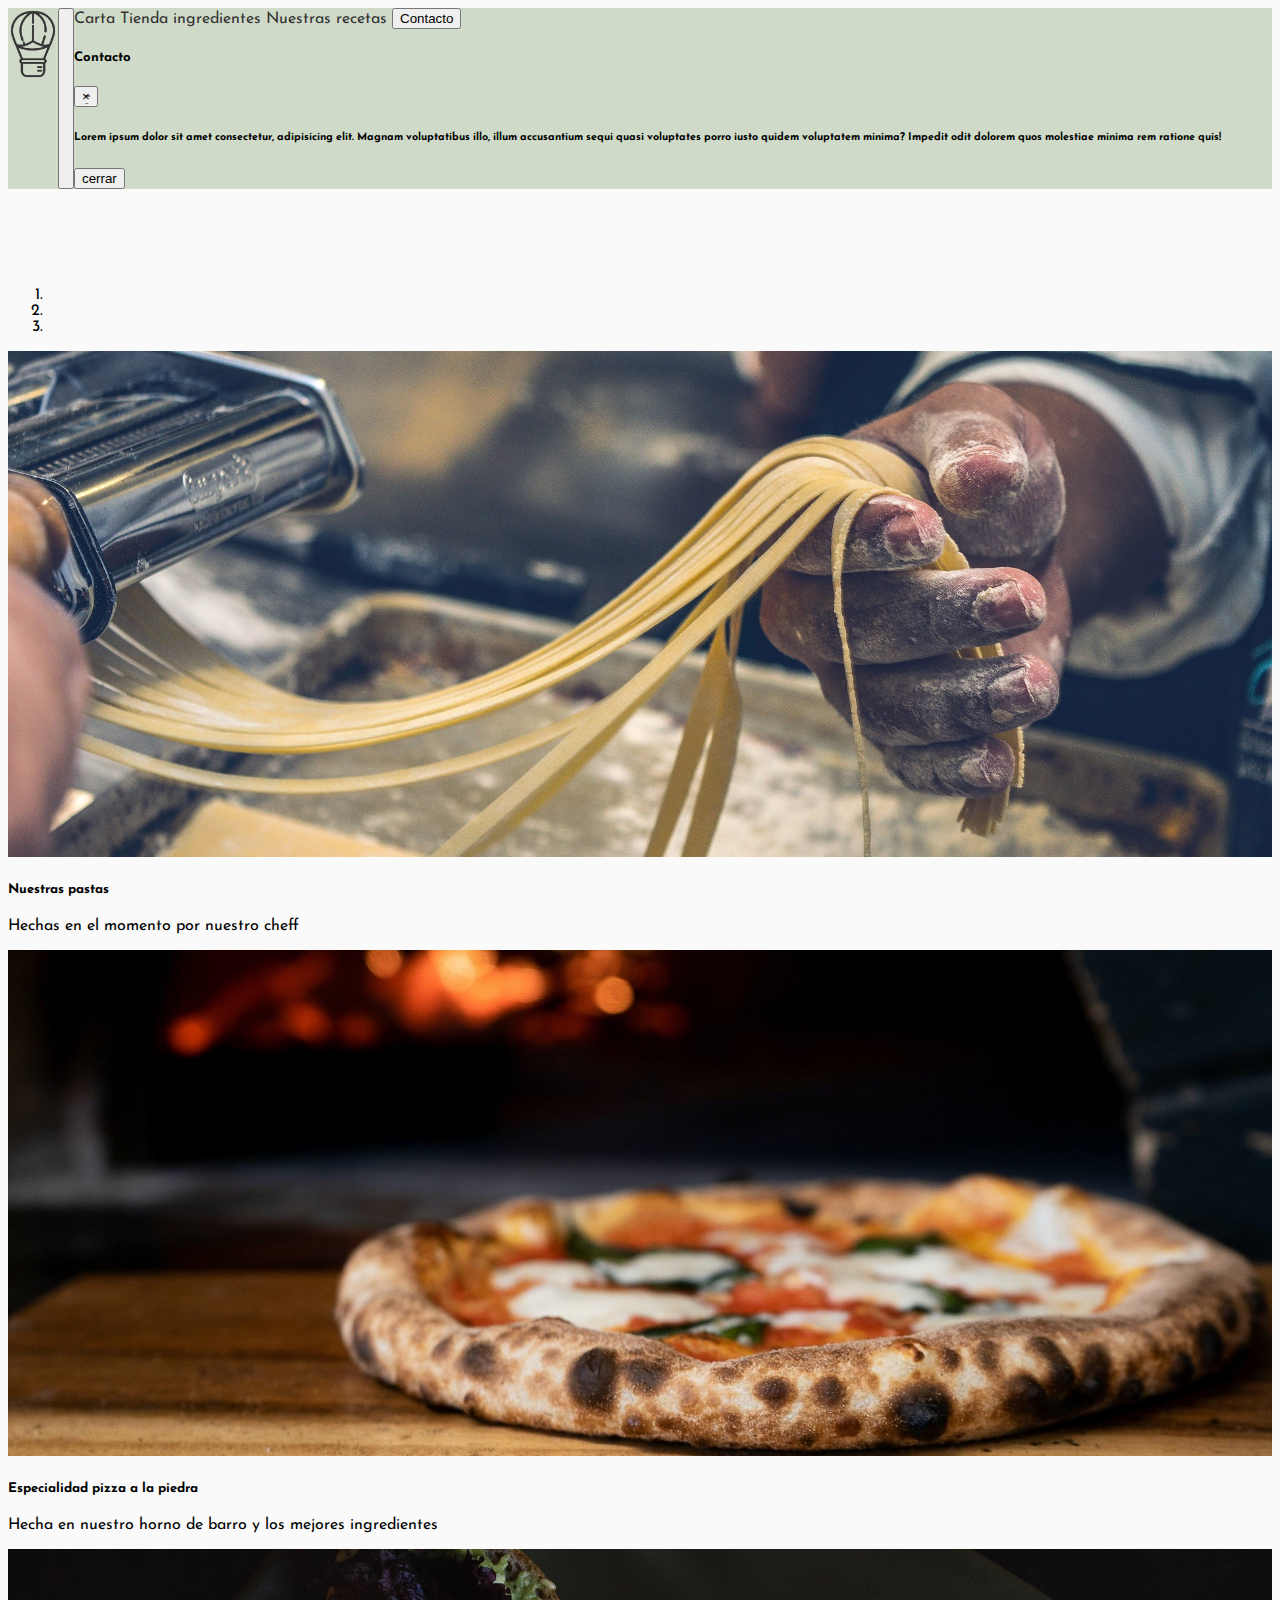
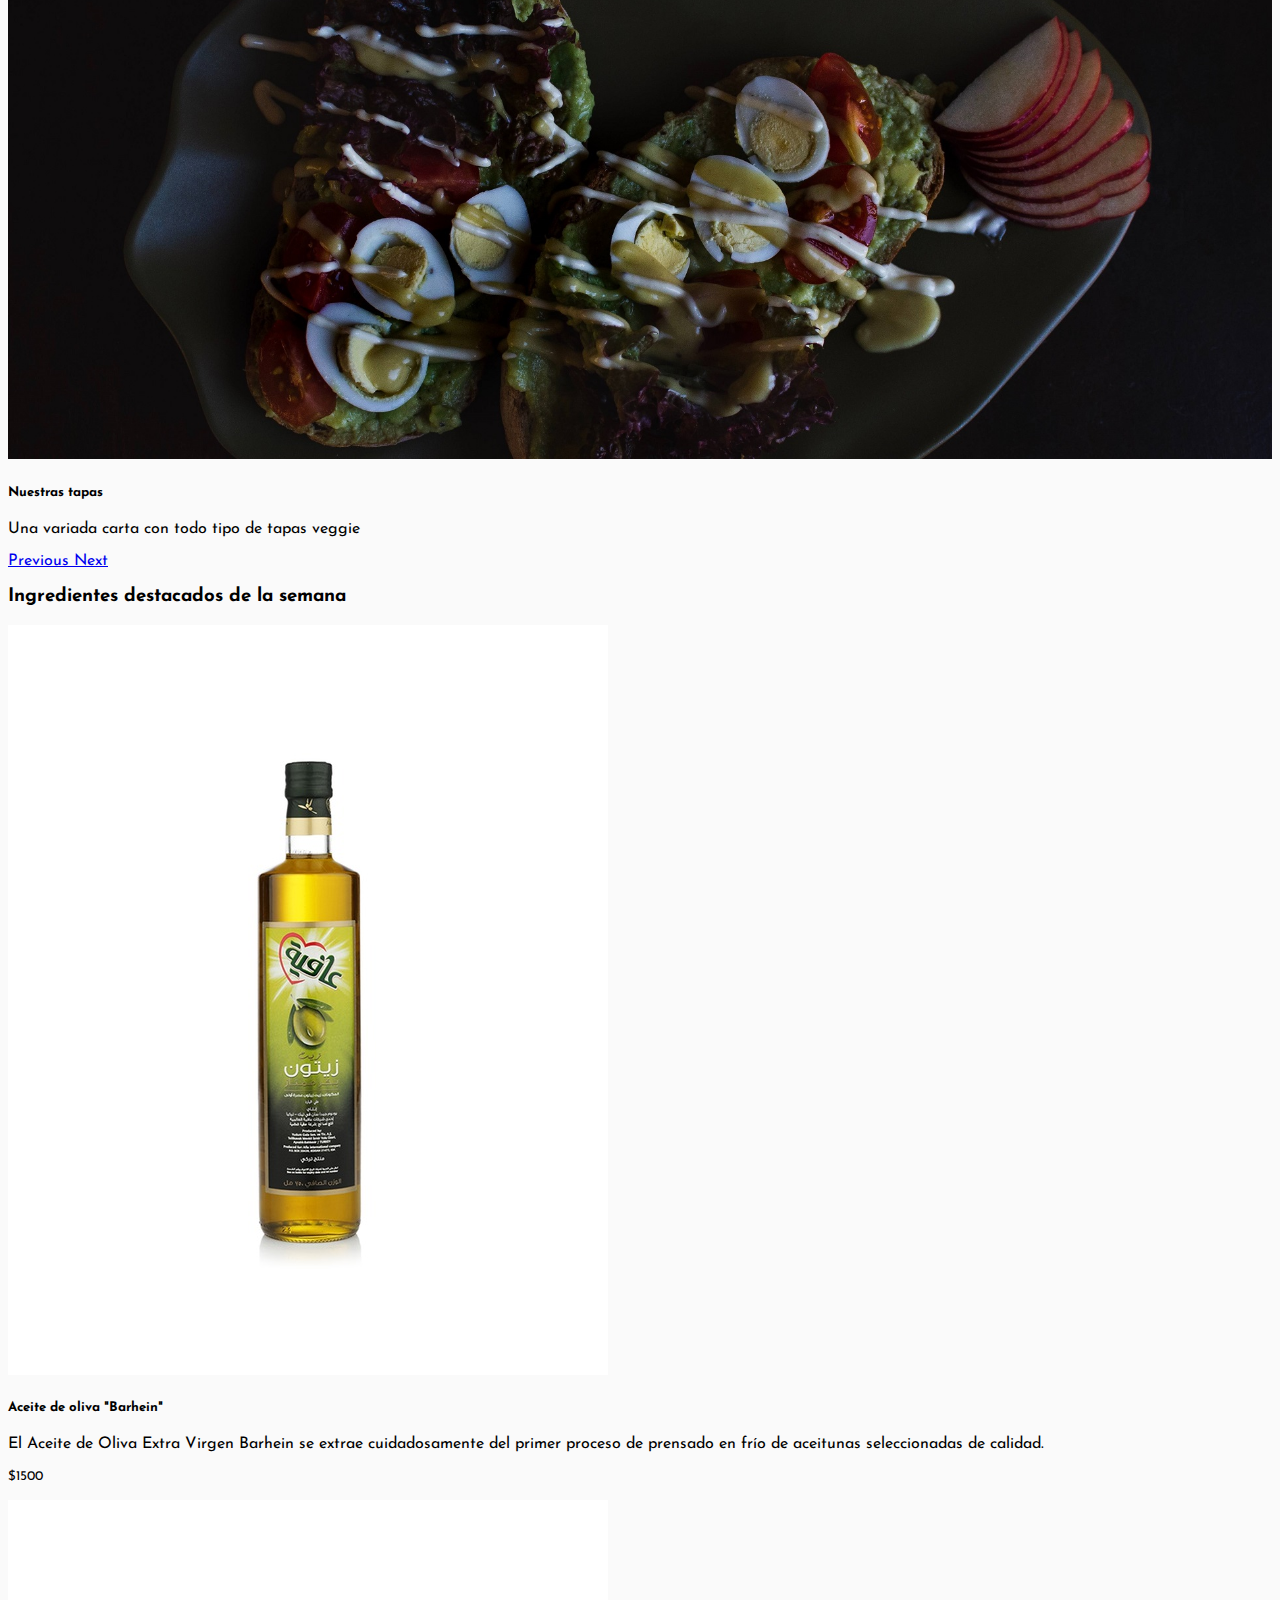
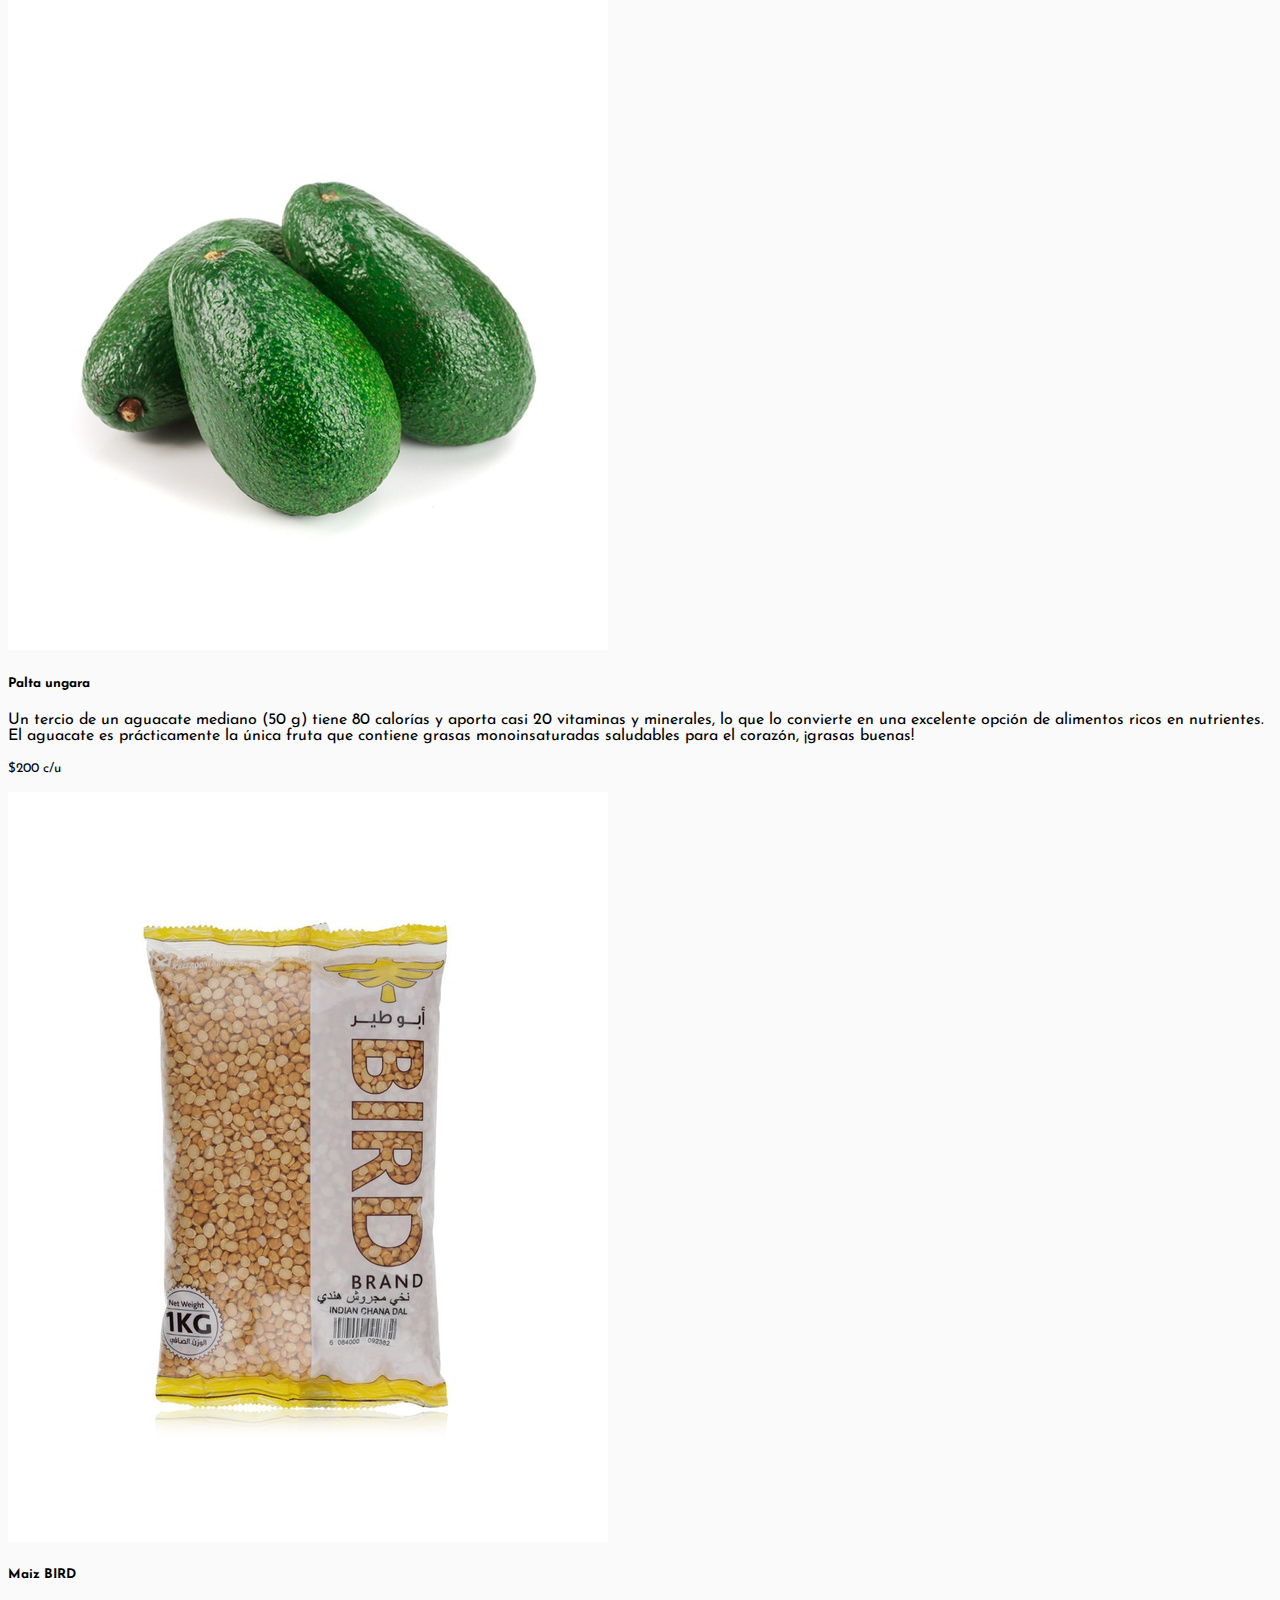
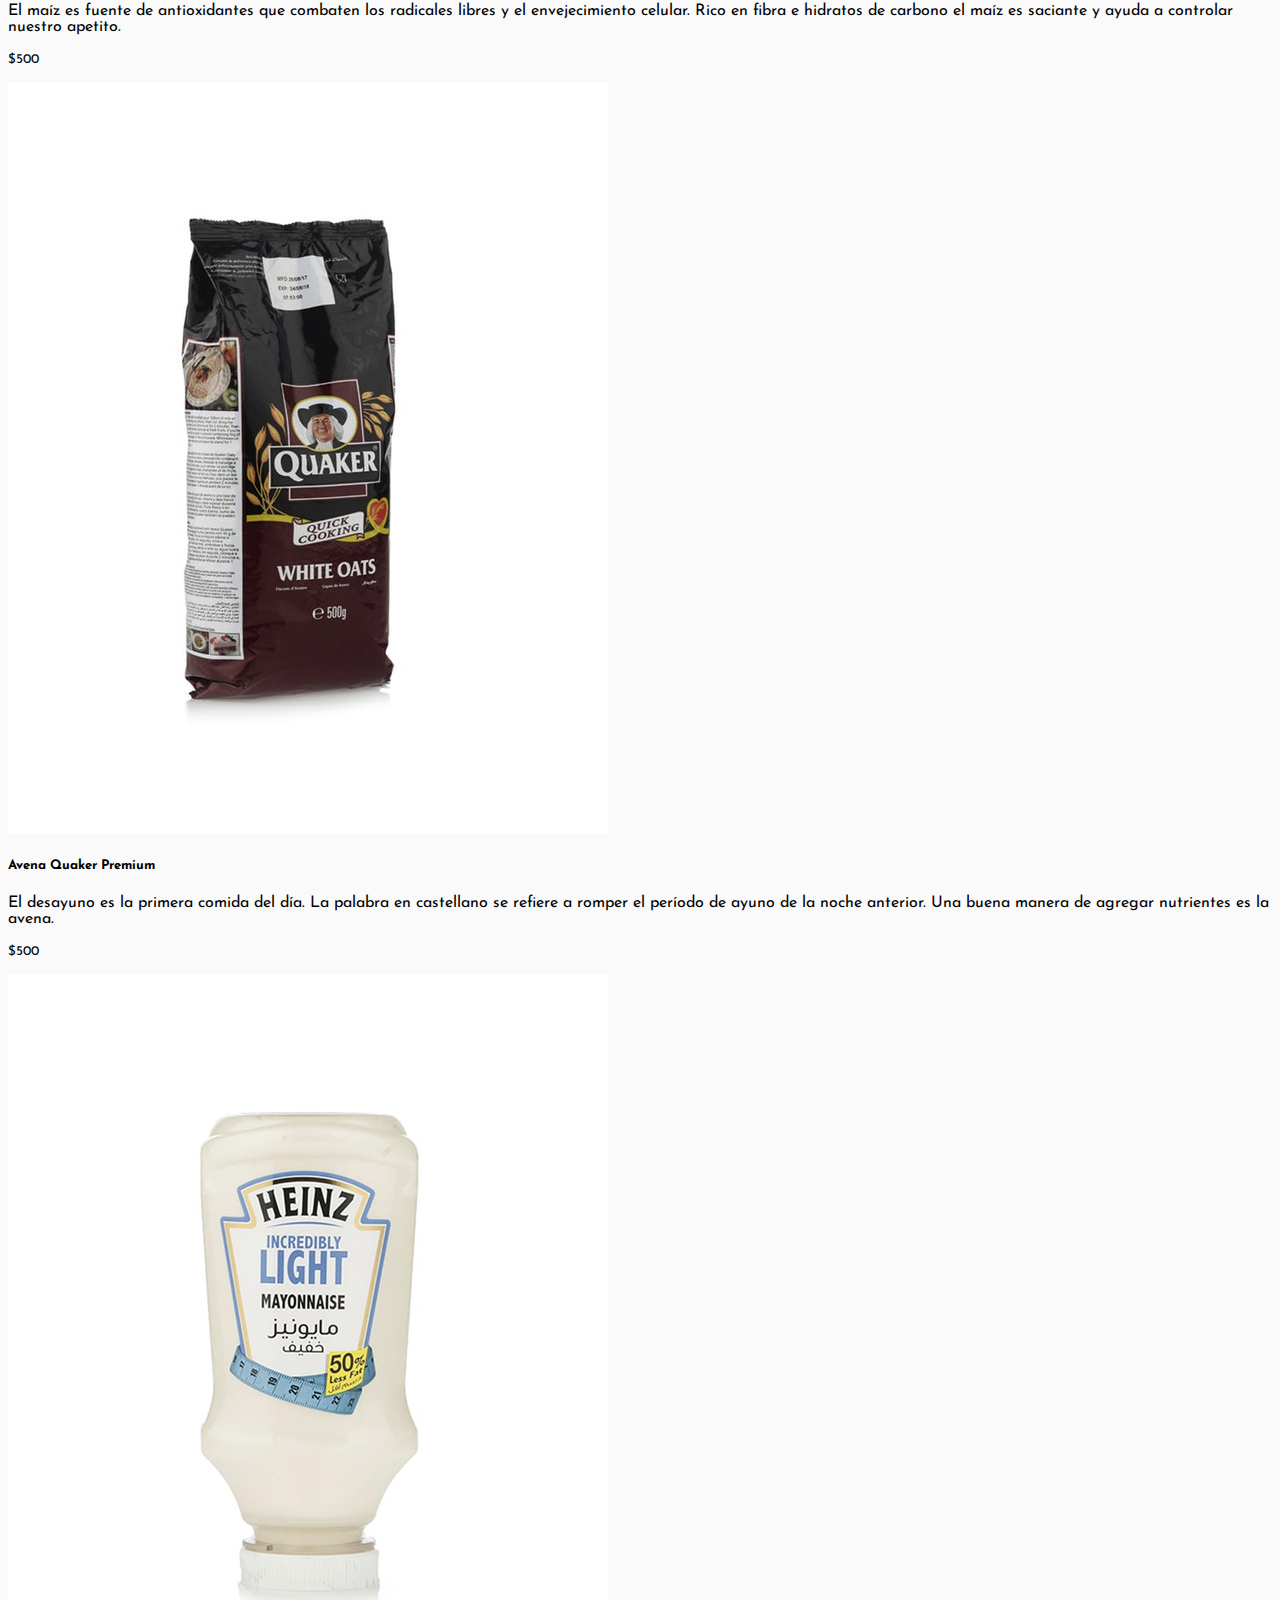
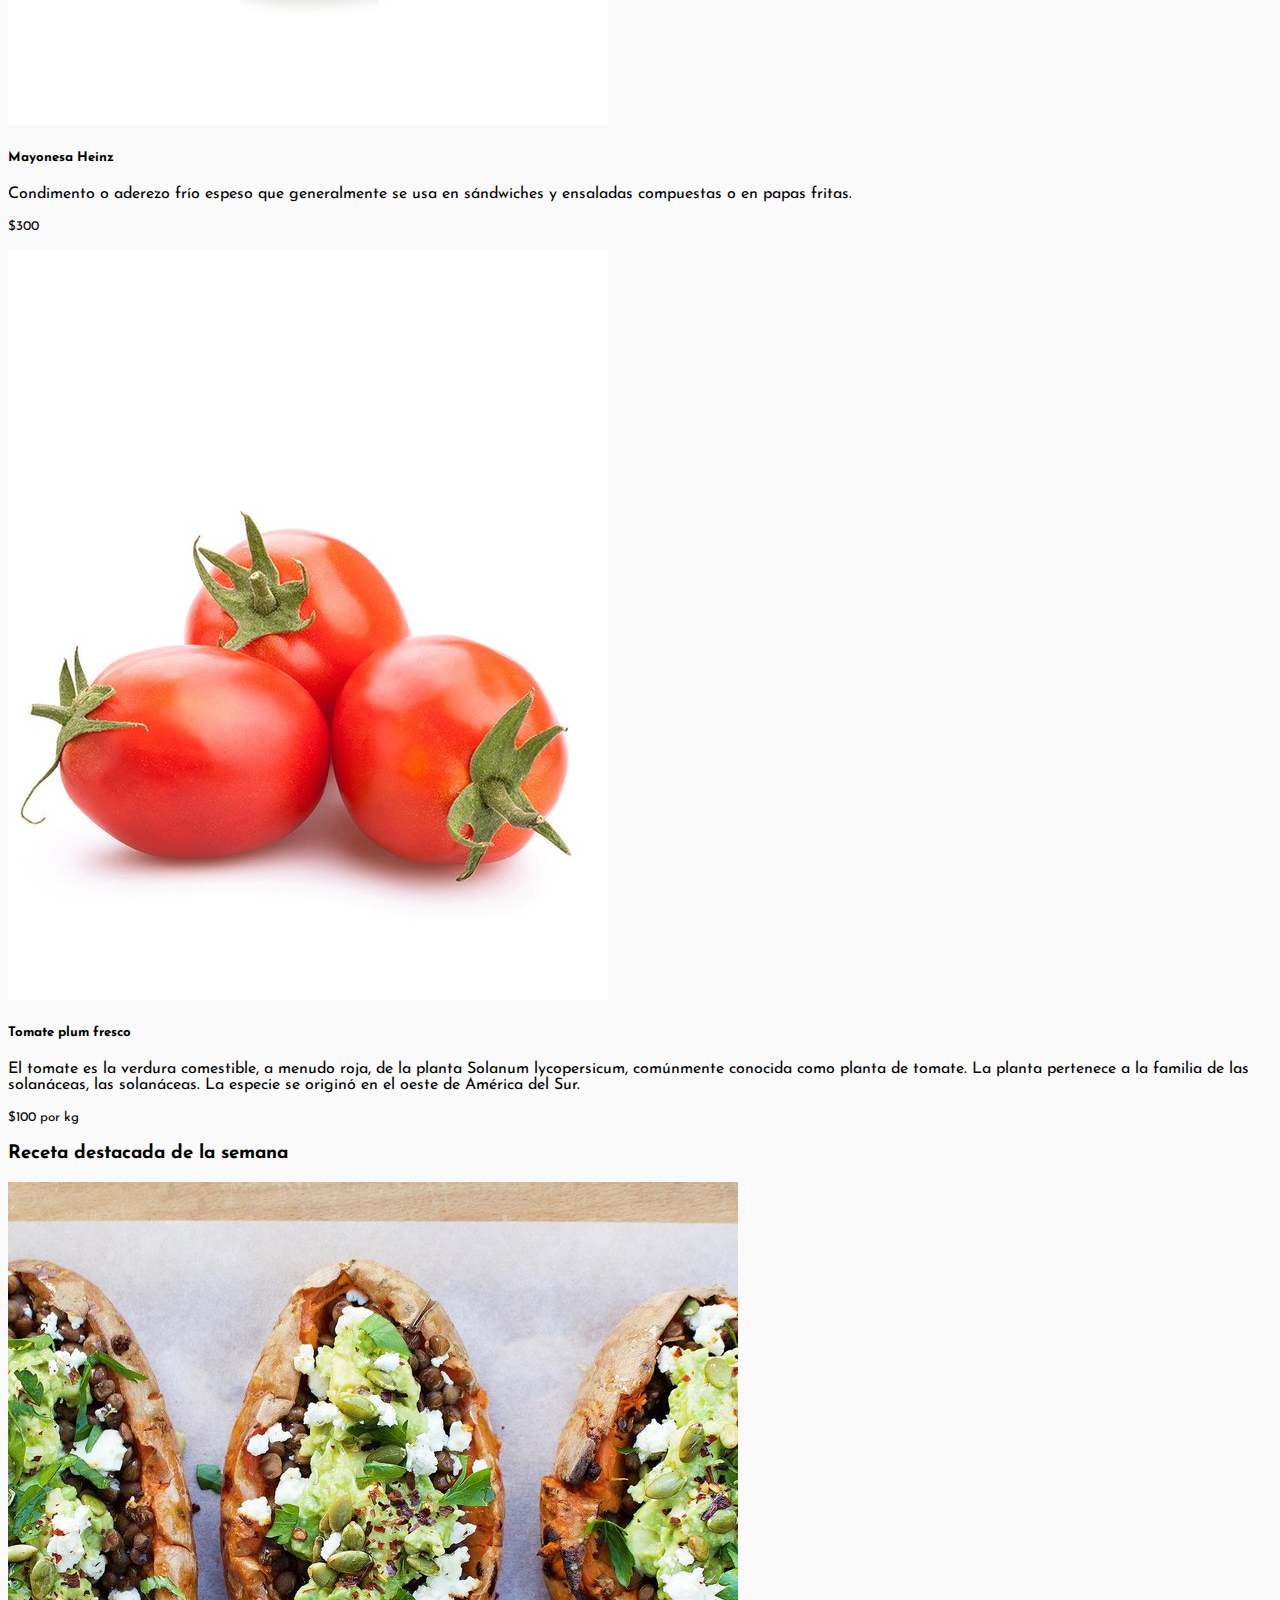
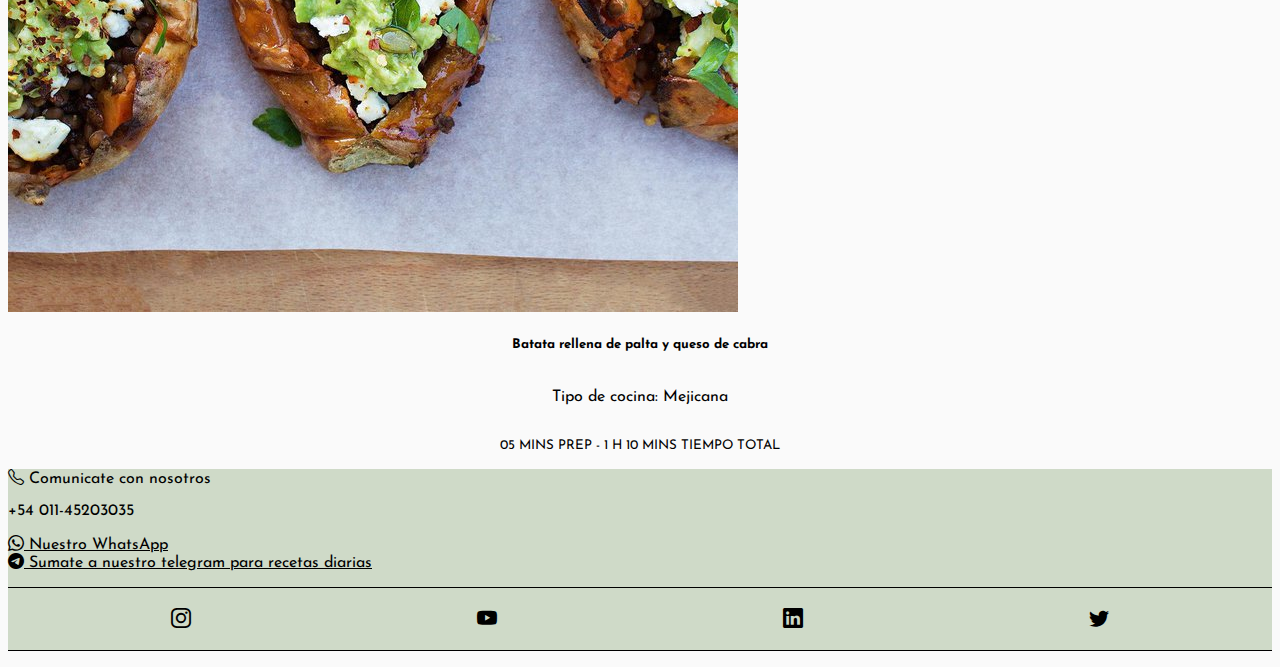
==== index.html @ 0e76bb0f "pruebas de la ventana modal" ====
<!doctype html>
<html lang="en">
  <head>
    
    <meta charset="utf-8">
    <meta name="viewport" content="width=device-width, initial-scale=1, shrink-to-fit=no">
    <meta name="description" content="Restaurant Avenir vegetariano y vegano ademas tienda de productos naturales organicos y recetas">
    <meta name="keywords"  content="SALUD, BIENESTAR, NATURAL, VEGETARIANO, VEGANO, RESTAURANT, ORGANICO, TIENDA ONLINE, EXPORTACION, RECETAS">
   
    <!-- Bootstrap CSS -->

    <link rel="shortcut icon" href="images/favicon.ico" type="image/x-icon">
    
    <link rel="preconnect" href="https://fonts.gstatic.com">
    <link rel="stylesheet" href="https://cdn.jsdelivr.net/npm/bootstrap-icons@1.4.1/font/bootstrap-icons.css">
    <link rel="stylesheet" href="https://cdn.jsdelivr.net/npm/bootstrap@4.5.3/dist/css/bootstrap.min.css" integrity="sha384-TX8t27EcRE3e/ihU7zmQxVncDAy5uIKz4rEkgIXeMed4M0jlfIDPvg6uqKI2xXr2" crossorigin="anonymous">
    <link href="https://fonts.googleapis.com/css2?family=Josefin+Sans:wght@200;400;700&display=swap" rel="stylesheet">
    
    <link rel="stylesheet" type="text/css" href="css/estilos.css">

    <title>Avenir - Restaurant y tienda organica</title>

  </head>

<body>

<!--INICIO NAVBAR-->

  <nav id="header" class="navbar navbar-expand-lg fixed-top miNavBar">
        <a class="navbar-brand miNavBar_logo" href="index.html"><img class="iconoGlobo" src="images/iconoglobo.png"></a>
		
        <button class="navbar-toggler" type="button" data-toggle="collapse" data-target="#navbarNavAltMarkup" aria-controls="navbarNavAltMarkup" aria-expanded="false" aria-label="Toggle navigation">
          <span class="navbar-toggler-icon miNavBarfondo"></span>
        </button>

	  <div class="collapse navbar-collapse" id="navbarNavAltMarkup">

			<div class="navbar-nav miNavBar_menu">
				  <span><a class="nav-link miNavBar navbar_menu--item" href="pages/menu.html">Carta</a></span>
				  <span><a class="nav-link miNavBar navbar_menu--item" href="pages/tienda.html">Tienda ingredientes</a></span>
				  <span><a class="nav-link miNavBar navbar_menu--item" href="pages/recetas.html"><span>Nuestras recetas</a></span>
          
      <!-- Button trigger modal -->
<button type="button" class="btn btn-primary" data-toggle="modal" data-target="#ventanaModal">
  Contacto
</button>
          <!-- Modal -->
<section class="container">
  <div class="modal fade" id="ventanaModal" tabindex="-1" role="dialog" aria-labelledby="tituloVentana" aria-hidden="true">
    <div class="modal-dialog" role="document">
      <div class="modal-content">
        <div class="modal-header">
          <h5 id="tituloVentana">Contacto</h5>
          <button class="close" data-dismiss="modal" aria-label="cerrar">
            <span aria-hidden="true">&times;</span>
          </button>
        </div>

        <div class="modal-body">
          <h6>Lorem ipsum dolor sit amet consectetur, adipisicing elit. Magnam voluptatibus illo, illum accusantium sequi quasi voluptates porro iusto quidem voluptatem minima? Impedit odit dolorem quos molestiae minima rem ratione quis!</h6>
        </div>
        <div class="modal-footer">
          <button class="btn btn-warning" type="button" data-dismiss="modal">
            cerrar
          </button>
        </div>
      </div>
    </div>
  </div> 
</section>
          
            <!--<div class="btn-contact dropleft">
              <button class="btn btn-secondary " type="button" id="dropdownMenuButton" data-toggle="dropdown" aria-haspopup="true" aria-expanded="false">
                Contacto
              </button>
          
              <div class="dropdown-menu botonContactos_dropdown">

                <form class="px-3">
                  <div class="form-group mt-0 mb-1">
                    <label for="nombre_completo"></label>
                    <input type="text" name="nombre_completo" placeholder="Nombre completo">
                  </div>
                  <div class="form-group mt-0 mb-1">
                    <label for="email"></label>
                    <input type="email" name="email" placeholder="Ingrese su mail">
                  </div>
                  <div class="form-group mt-0 ml-1">
                    <textarea class="w-100"name="campo_area" placeholder="Mensaje"></textarea>
                  </div>
                  <div class="form-group">
                    <div class="form-check ml-0 pl-0">
                      <label for="Seccion_Preferida">Seccion preferida</label>
                        <select class="botonContacto"> 
                          <option value="1">Recetas</option>
                          <option value="2">Tienda de ingredientes</option>
                          <option value="3">Menu</option>
                        </select>	
                    </div>
                  </div>
                  <div class="form-group pl-0">
                    <div class="form-check ml-1 pl-0">
                      <label for="Newsletter">Suscribite a nuestro Newsletter</label>
                      <label for="box1">SI</label>
                      <input type="radio" name="news" id="box1" value="si">
                      <label for="box2">NO</label>
                      <input type="radio" name="news" id="box2" value="no">
                    </div>
                  </div>  	
                    <button type="submit" class="btn btn-primary">Enviar</button>
                </form>
              </div>
          </div>-->
      </div>  
    </div>  
  </nav>

<!--FIN NAVBAR-->

<!--INICIO CARROUSEL-->

  <div id="carouselExampleCaptions" class="carousel slide Carrousel" data-ride="carousel">

    <ol class="carousel-indicators Carrousel_parametros">
      <li data-target="#carouselExampleCaptions" data-slide-to="0" class="active"></li>
      <li data-target="#carouselExampleCaptions" data-slide-to="1"></li>
      <li data-target="#carouselExampleCaptions" data-slide-to="2"></li>
    </ol>

    <div class="carousel-inner Carrousel_contenido">
      <div class="carousel-item active">
        <img src="images/pastasfrescas.jpg" class="d-block imagenCarrusel" alt="Pastas frescas">
        <div class="carousel-caption d-none d-md-block">
          <h5 class="type-bold">Nuestras pastas</h5>
          <p class="type-regular">Hechas en el momento por nuestro cheff</p>
        </div>
      </div>
      <div class="carousel-item">
        <img  src="images/piza.jpg" class="d-block imagenCarrusel" alt="Piza horno de barro">
        <div class="carousel-caption d-none d-md-block">
          <h5 class="type-bold">Especialidad pizza a la piedra</h5>
          <p class="type-regular">Hecha en nuestro horno de barro y los mejores ingredientes</p>
        </div>
      </div>

      <div class="carousel-item">
        <img src="images/tapasss.jpg" class="d-block imagenCarrusel " alt="tapas">
        <div class="carousel-caption d-none d-md-block">
          <h5 class="type-bold">Nuestras tapas</h5>
          <p class="type-regular" >Una variada carta con todo tipo de tapas veggie</p>
        </div>
      </div>
    </div>
      <a class="carousel-control-prev" href="#carouselExampleCaptions" role="button" data-slide="prev">
        <span class="carousel-control-prev-icon" aria-hidden="true"></span>
        <span class="sr-only">Previous</span>
      </a>
      <a class="carousel-control-next" href="#carouselExampleCaptions" role="button" data-slide="next">
        <span class="carousel-control-next-icon" aria-hidden="true"></span>
        <span class="sr-only">Next</span>
      </a>
  </div>

<!--Contenedor mobile del carousel-->

  <div class="contenedor_mobile">
    
    <div class="contenedor_mobile-image">
    </div>
    <div class="contenedor_mobile-image2">
    </div>
    <div class="contenedor_mobile-image3">
    </div>
  </div>

<!--FIN CONTENEDOR MOBILE-->

<!--TIENDA PRODUCTOS DESTACADOS-->

<section>
  <div class="container mt-5 contenedorImg">
    <div class="weeklyProduct type-bold">
      <h3>Ingredientes destacados de la semana</h3>
    </div>
    <div class="row mt-4">
      <div class="col-sm-12 col-md-6 col-lg-4 d-flex">
        <div class="card mb-3 shadow">
          <img src="images/tienda/aceite-oliva.jpg" class="card-img-top" alt="aceite-oliva">
          <div class="card-body d-flex flex-column justify-content-between">
            <h5 class="card-title">Aceite de oliva "Barhein"</h5>
            <p class="card-text">El Aceite de Oliva Extra Virgen Barhein se extrae cuidadosamente del primer proceso de prensado en frío de aceitunas seleccionadas de calidad.</p>
            <p class="card-text precio align-content-end flex-wrap"><small class="text-muted">$1500</small></p>
          </div>
        </div>
      </div>

      <div class="col-sm-12 col-md-6 col-lg-4 d-flex">
        <div class="card mb-3 shadow">
          <img src="images/tienda/avocado.jpg" class="card-img-top" alt="avocado">
          <div class="card-body d-flex flex-column justify-content-between">
            <h5 class="card-title">Palta ungara</h5>
            <p class="card-text">Un tercio de un aguacate mediano (50 g) tiene 80 calorías y aporta casi 20 vitaminas y minerales, lo que lo convierte en una excelente opción de alimentos ricos en nutrientes. El aguacate es prácticamente la única fruta que contiene grasas monoinsaturadas saludables para el corazón, ¡grasas buenas!</p>
            <p class="card-text"><small class="text-muted">$200 c/u</small></p>
          </div>
        </div>
      </div>

      <div class="col-sm-12 col-md-6 col-lg-4 d-flex ">
        <div class="card mb-3 shadow">
          <img src="images/tienda/lentejas-arabes.jpg" class="card-img-top" alt="lentejas arabes">
          <div class="card-body d-flex flex-column justify-content-between">
            <h5 class="card-title">Maiz BIRD</h5>
            <p class="card-text">El maíz es fuente de antioxidantes que combaten los radicales libres y el envejecimiento celular. Rico en fibra e hidratos de carbono el maíz es saciante y ayuda a controlar nuestro apetito. </p>
            <p class="card-text"><small class="text-muted">$500</small></p>
          </div>
        </div>
      </div>

      <div class="col-sm-12 col-md-6 col-lg-4 d-flex ">
        <div class="card mb-3 shadow">
          <img src="images/tienda/quacker.jpg" class="card-img-top" alt="avena">
          <div class="card-body d-flex flex-column justify-content-between">
            <h5 class="card-title">Avena Quaker Premium</h5>
            <p class="card-text">El desayuno es la primera comida del día. La palabra en castellano se refiere a romper el período de ayuno de la noche anterior. Una buena manera de agregar nutrientes es la avena.</p>
            <p class="card-text"><small class="text-muted">$500</small></p>
          </div>
        </div>
      </div>

      <div class="col-sm-12 col-md-6 col-lg-4 d-flex">
        <div class="card mb-3 shadow">
          <img src="images/tienda/mayonesa.jpg" class="card-img-top" alt="lentejas arabes">
          <div class="card-body d-flex flex-column justify-content-between">
            <h5 class="card-title">Mayonesa Heinz</h5>
            <p class="card-text">Condimento o aderezo frío espeso que generalmente se usa en sándwiches y ensaladas compuestas o en papas fritas.</p>
            <p class="card-text"><small class="text-muted">$300</small></p>
          </div>
        </div>
      </div>

      <div class="col-sm-12 col-md-6 col-lg-4">
        <div class="card mb-3 shadow">
          <img src="images/tienda/tomate.jpg" class="card-img-top" alt="lentejas arabes">
          <div class="card-body d-flex flex-column justify-content-between">
            <h5 class="card-title">Tomate plum fresco</h5>
            <p class="card-text">El tomate es la verdura comestible, a menudo roja, de la planta Solanum lycopersicum, comúnmente conocida como planta de tomate. La planta pertenece a la familia de las solanáceas, las solanáceas. La especie se originó en el oeste de América del Sur.</p>
            <p class="card-text"><small class="text-muted">$100 por kg</small></p>
          </div>
        </div>
      </div>

    </div>
  </div>
</section>

  <!--Receta Destacada-->
<article>
  <div class="container mt-5 containerReceipt ">

    <div class="ReceipWeekly type-bold">
    <h3>Receta destacada de la semana</h3>
    </div>
      
    <div class="card mb-3 mt-4">
      <div class="row no-gutters">
        <div class="col-md-5">
          <img src="images/recetas/paparellena.jpg" class="card-img" alt="papa rellena">
        </div>
        <div class="col-md-7 d-flex">
          <div class="card-body col-12 contenidoCentrado">
            <h5 class="card-title type-bold">Batata rellena de palta y queso de cabra</h5>
            <p class="card-text">Tipo de cocina: Mejicana</p>
            <p class="card-text"><small class="text-muted">05 MINS PREP - 1 H 10 MINS TIEMPO TOTAL </small></p>
          </div>
        </div>
      </div>
    </div>
  </div>
</article>

<!--FOOTER-->
<footer class="container-fluid" id="footer">
  <div class="row">
    <div class="col-12 mt-4 footer_container-imgs p-0">
      <div class="m-2">
          <i class="bi bi-telephone"></i>
          <span>Comunicate con nosotros</span>
          <p>+54 011-45203035</p>

          <a href="#"><span class="bi-whatsapp"> Nuestro WhatsApp</span></a>
          <a href="#"><span class="bi bi-telegram"> Sumate a nuestro telegram para recetas diarias</span></a>
      </div>
      <div class="list">
        <ul class="list_socialMedia mt-4">

          <a href="#" class="bi bi-instagram list_socialMedia-img"></a>
          <a href="#" class="bi bi-youtube list_socialMedia-img"></a>
          <a href="#" class="bi bi-linkedin list_socialMedia-img"></a>
          <a href="#" class="bi bi-twitter list_socialMedia-img"></a>

        </ul>
      </div>
    </div>
  </div>  
</footer>
 
<!--Scripts-->
<script src="https://code.jquery.com/jquery-3.5.1.slim.min.js" integrity="sha384-DfXdz2htPH0lsSSs5nCTpuj/zy4C+OGpamoFVy38MVBnE+IbbVYUew+OrCXaRkfj" crossorigin="anonymous"></script>
<script src="https://cdn.jsdelivr.net/npm/popper.js@1.16.1/dist/umd/popper.min.js" integrity="sha384-9/reFTGAW83EW2RDu2S0VKaIzap3H66lZH81PoYlFhbGU+6BZp6G7niu735Sk7lN" crossorigin="anonymous"></script>
<script src="https://cdn.jsdelivr.net/npm/bootstrap@4.5.3/dist/js/bootstrap.min.js" integrity="sha384-w1Q4orYjBQndcko6MimVbzY0tgp4pWB4lZ7lr30WKz0vr/aWKhXdBNmNb5D92v7s" crossorigin="anonymous"></script>


</body>
</html>
---- css/estilos.css ----
body {
  font-family: "Josefin Sans", sans-serif;
  font-weight: 400;
}

.type-light {
  font-family: 'Josefin Sans', sans-serif;
  font-weight: 200;
}

.type-regular {
  font-family: 'Josefin Sans', sans-serif;
  font-weight: 400;
}

.type-bold {
  font-family: 'Josefin Sans', sans-serif;
  font-weight: 700;
}

body {
  background-color: #fafafa;
}

#header {
  display: -webkit-box;
  display: -ms-flexbox;
  display: flex;
  background-color: #cfdac8;
}

#header button span {
  background-image: url("data:image/svg+xml,%3csvg xmlns='http://www.w3.org/2000/svg' width='30' height='30' viewBox='0 0 30 30'%3e%3cpath stroke='rgba%280, 0, 0, 0.5%29' stroke-linecap='round' stroke-miterlimit='10' stroke-width='2' d='M4 7h22M4 15h22M4 23h22'/%3e%3c/svg%3e");
  border-radius: .25rem;
}

#header .iconoGlobo {
  width: 50px;
}

#header .miNavBar {
  color: #333;
  font-weight: 400;
  text-decoration: none;
  display: inline-block;
}

#header .miNavBar:hover {
  border-bottom: solid 1px black;
}

#header .miNavBar span {
  margin-top: 10px;
  margin-bottom: 10px;
}

.btn-contact {
  position: absolute;
  right: 10px;
}

.imagenCarrusel {
  width: 100%;
}

.contenedor_mobile {
  display: none;
}

.Carrousel {
  margin-top: 98px;
}

@media (max-width: 768px) {
  .btn-contact {
    position: relative;
    right: 0;
  }
  .Carrousel {
    display: none;
  }
  .contenedor_mobile {
    display: block;
    text-align: center;
    margin-top: 98px;
  }
  .contenedor_mobile .contenedor_mobile-image {
    width: 100%;
    height: 20vh;
    background-repeat: no-repeat;
    background-position: center;
    background-size: cover;
    background-image: url(../images/pastasfrescas-mobile.jpg);
  }
  .contenedor_mobile .contenedor_mobile-image2 {
    width: 100%;
    height: 20vh;
    background-repeat: no-repeat;
    background-position: center;
    background-size: cover;
    background-image: url(../images/piza-mobile.jpg);
  }
  .contenedor_mobile .contenedor_mobile-image3 {
    width: 100%;
    height: 20vh;
    background-repeat: no-repeat;
    background-position: center;
    background-size: cover;
    background-image: url(../images/tapasss-mobile.jpg);
  }
}

#footer {
  background-color: #cfdac8;
}

#footer a {
  color: black;
}

#footer .bi-telegram {
  display: block;
  color: black;
}

#footer .list_socialMedia {
  border: 0.5px solid;
  border-right: black;
  border-left: black;
  display: -webkit-box;
  display: -ms-flexbox;
  display: flex;
  -ms-flex-pack: distribute;
      justify-content: space-around;
  list-style: none;
  padding: 20px;
}

#footer .list_socialMedia a {
  font-size: 20px;
}

/* RECETAS STYLE */
.marginTop {
  margin-top: 98px;
}

.contenedorImg img:hover {
  opacity: 0.6;
}

.bannerRecetas {
  width: 100%;
  height: 20vh;
  background-repeat: no-repeat;
  background-position: center;
  background-size: cover;
  background-image: url(../images/recetas/banner4.jpg);
  height: 85vh;
}

.bannerRecetas .cuadradoBanner {
  margin: 1vh;
  position: absolute;
  display: -webkit-box;
  display: -ms-flexbox;
  display: flex;
  width: 45vh;
  right: 0px;
  background-color: #fafafa;
  -webkit-box-orient: vertical;
  -webkit-box-direction: normal;
      -ms-flex-direction: column;
          flex-direction: column;
  -ms-flex-pack: distribute;
      justify-content: space-around;
}

.bannerRecetas .cuadradoBanner span {
  color: #f95500;
  font-size: 1.5em;
}

.bannerRecetas .cuadradoBanner .mensaje2 {
  color: #a769af;
}

.contenidoCentrado {
  display: -webkit-box;
  display: -ms-flexbox;
  display: flex;
  -webkit-box-orient: vertical;
  -webkit-box-direction: normal;
      -ms-flex-direction: column;
          flex-direction: column;
  -webkit-box-pack: center;
      -ms-flex-pack: center;
          justify-content: center;
  -webkit-box-align: center;
      -ms-flex-align: center;
          align-items: center;
  width: 100%;
}

/*Tienda Style*/
.bannerTienda {
  width: 100%;
  height: 20vh;
  background-repeat: no-repeat;
  background-position: center;
  background-size: cover;
  background-image: url(../images/recetas/banner3.jpg);
  height: 85vh;
}

.bannerTienda .cuadradoBanner {
  margin: 1vh;
  position: absolute;
  display: -webkit-box;
  display: -ms-flexbox;
  display: flex;
  width: 45vh;
  right: 0px;
  background-color: #fafafa;
  -webkit-box-orient: vertical;
  -webkit-box-direction: normal;
      -ms-flex-direction: column;
          flex-direction: column;
  -ms-flex-pack: distribute;
      justify-content: space-around;
}

.bannerTienda .cuadradoBanner span {
  color: #f95500;
  font-size: 1.5em;
}

.bannerTienda .cuadradoBanner .mensaje2 {
  color: #a769af;
}

@media (max-width: 576px) {
  .bannerTienda {
    width: 100%;
    height: 20vh;
    background-repeat: no-repeat;
    background-position: center;
    background-size: cover;
    background-image: url(../images/recetas/banner3.jpg);
    height: 85vh;
  }
  .bannerTienda .cuadradoBanner {
    margin: 1vh;
    position: absolute;
    display: -webkit-box;
    display: -ms-flexbox;
    display: flex;
    width: 45vh;
    right: -2px;
    background-color: #fafafa;
    -webkit-box-orient: vertical;
    -webkit-box-direction: normal;
        -ms-flex-direction: column;
            flex-direction: column;
    -ms-flex-pack: distribute;
        justify-content: space-around;
  }
  .bannerTienda .cuadradoBanner span {
    color: #f95500;
    font-size: 1.5em;
  }
  .bannerTienda .cuadradoBanner .mensaje2 {
    color: #a769af;
  }
}

/*Estilo Menu*/
.bannerMenu {
  width: 100%;
  height: 20vh;
  background-repeat: no-repeat;
  background-position: center;
  background-size: cover;
  background-image: url(../images/menu/bannerrecetas.jpg);
  height: 85vh;
}

.bannerMenu .cuadradoBanner {
  margin: 1vh;
  position: absolute;
  display: -webkit-box;
  display: -ms-flexbox;
  display: flex;
  width: 45vh;
  right: 0px;
  background-color: #fafafa;
  -webkit-box-orient: vertical;
  -webkit-box-direction: normal;
      -ms-flex-direction: column;
          flex-direction: column;
  -ms-flex-pack: distribute;
      justify-content: space-around;
}

.bannerMenu .cuadradoBanner span {
  color: #f95500;
  font-size: 1.5em;
}

.bannerMenu .cuadradoBanner .mensaje2 {
  color: #a769af;
}

.mainContainer {
  background-color: #efede4;
  display: -webkit-box;
  display: -ms-flexbox;
  display: flex;
  -webkit-box-align: center;
      -ms-flex-align: center;
          align-items: center;
  border-top: solid 3px #e1dbc1;
  border-bottom: solid 3px #e1dbc1;
  -ms-flex-pack: distribute;
      justify-content: space-around;
}

.mainContainer .plato {
  display: -webkit-box;
  display: -ms-flexbox;
  display: flex;
  -webkit-box-align: center;
      -ms-flex-align: center;
          align-items: center;
  -webkit-box-pack: center;
      -ms-flex-pack: center;
          justify-content: center;
}

.mainContainer img {
  width: 50%;
  max-width: 460px;
}

.mainContainer img:hover {
  -webkit-transform: scale(1.04);
          transform: scale(1.04);
  -webkit-transition: all 0.5s ease-in-out 0.05s;
  transition: all 0.5s ease-in-out 0.05s;
}

.mainContainer .infoPlato {
  color: #a81e22;
}

.mainContainer .infoPlato h4 {
  text-transform: uppercase;
  border-bottom: solid 1px #cdc59a;
  margin-bottom: 22px;
  padding-bottom: 22px;
  margin-top: 22px;
  color: #333333;
}

.contenedorReverse {
  -webkit-box-orient: horizontal;
  -webkit-box-direction: reverse;
      -ms-flex-direction: row-reverse;
          flex-direction: row-reverse;
  -webkit-box-align: center;
      -ms-flex-align: center;
          align-items: center;
  background-color: #fafafa;
}

@media (max-width: 720px) {
  .mainContainer {
    -webkit-box-orient: vertical;
    -webkit-box-direction: normal;
        -ms-flex-direction: column;
            flex-direction: column;
  }
}
/*# sourceMappingURL=estilos.css.map */
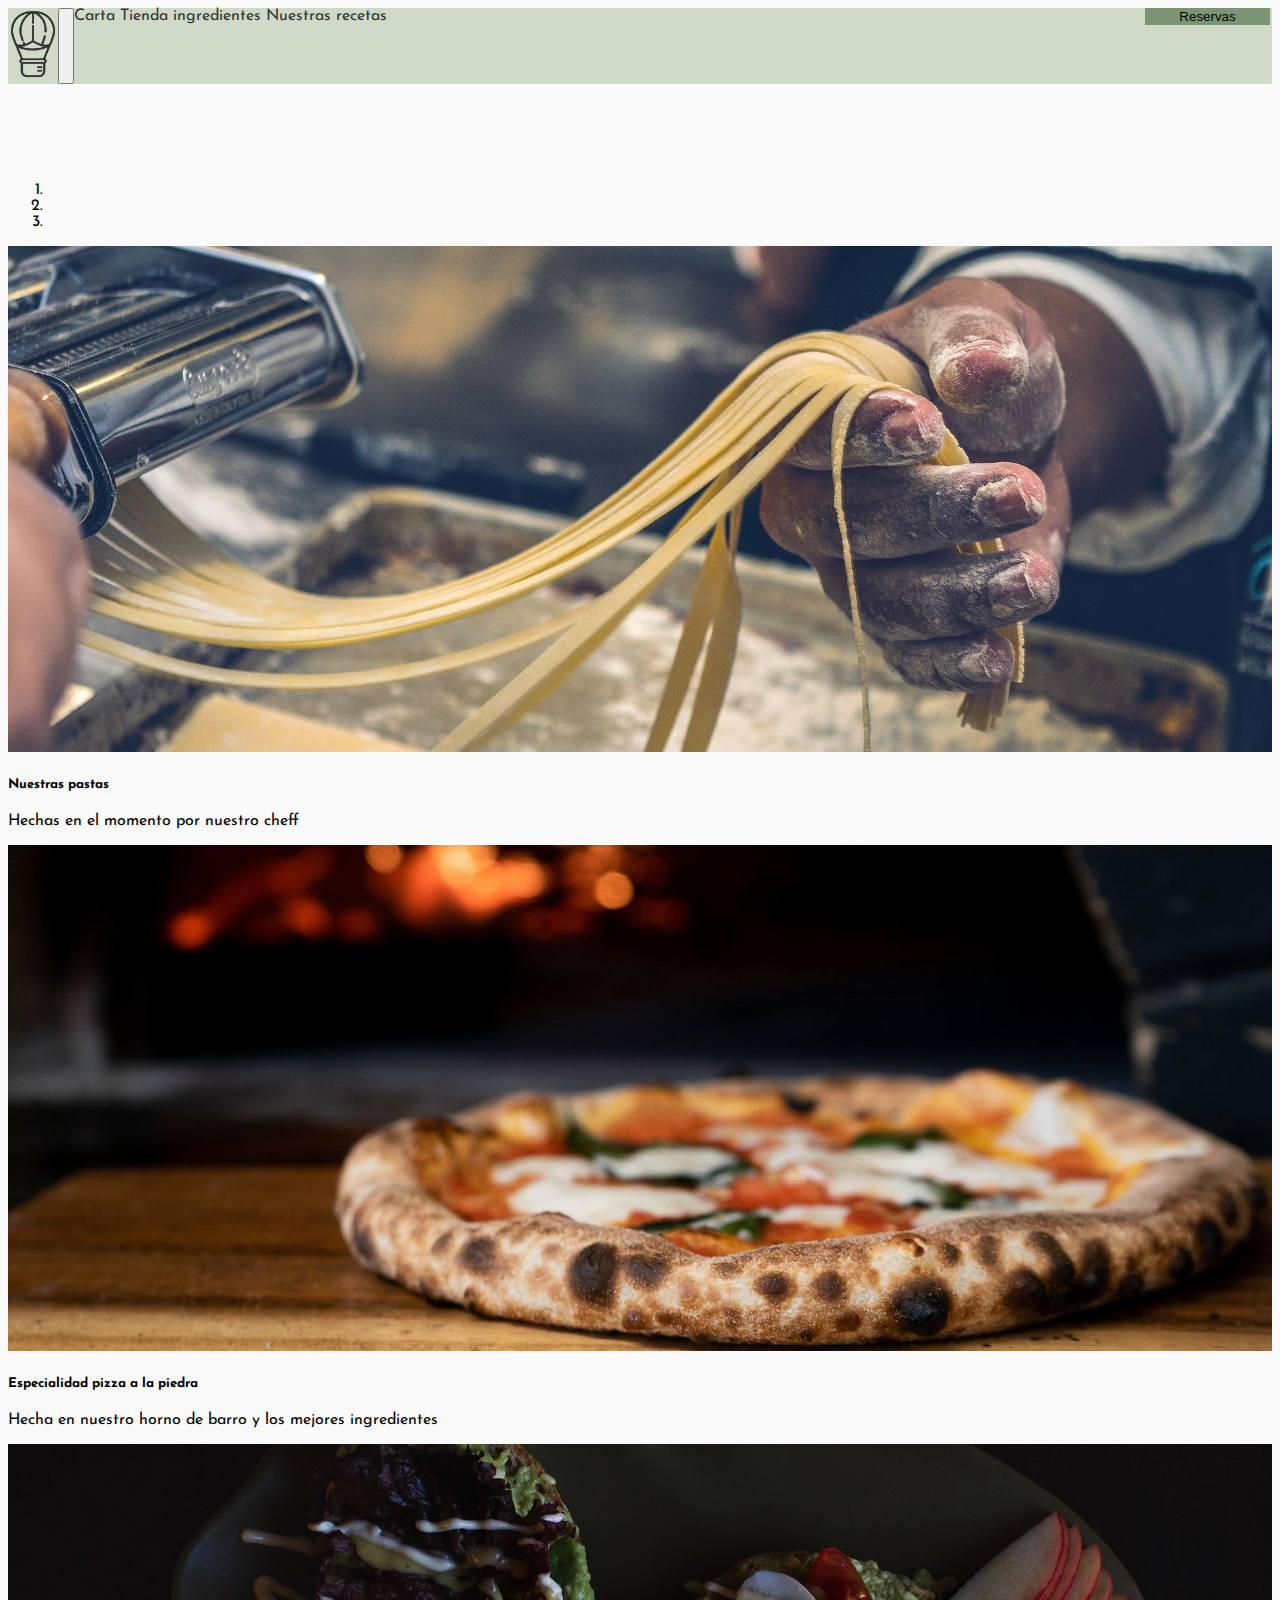
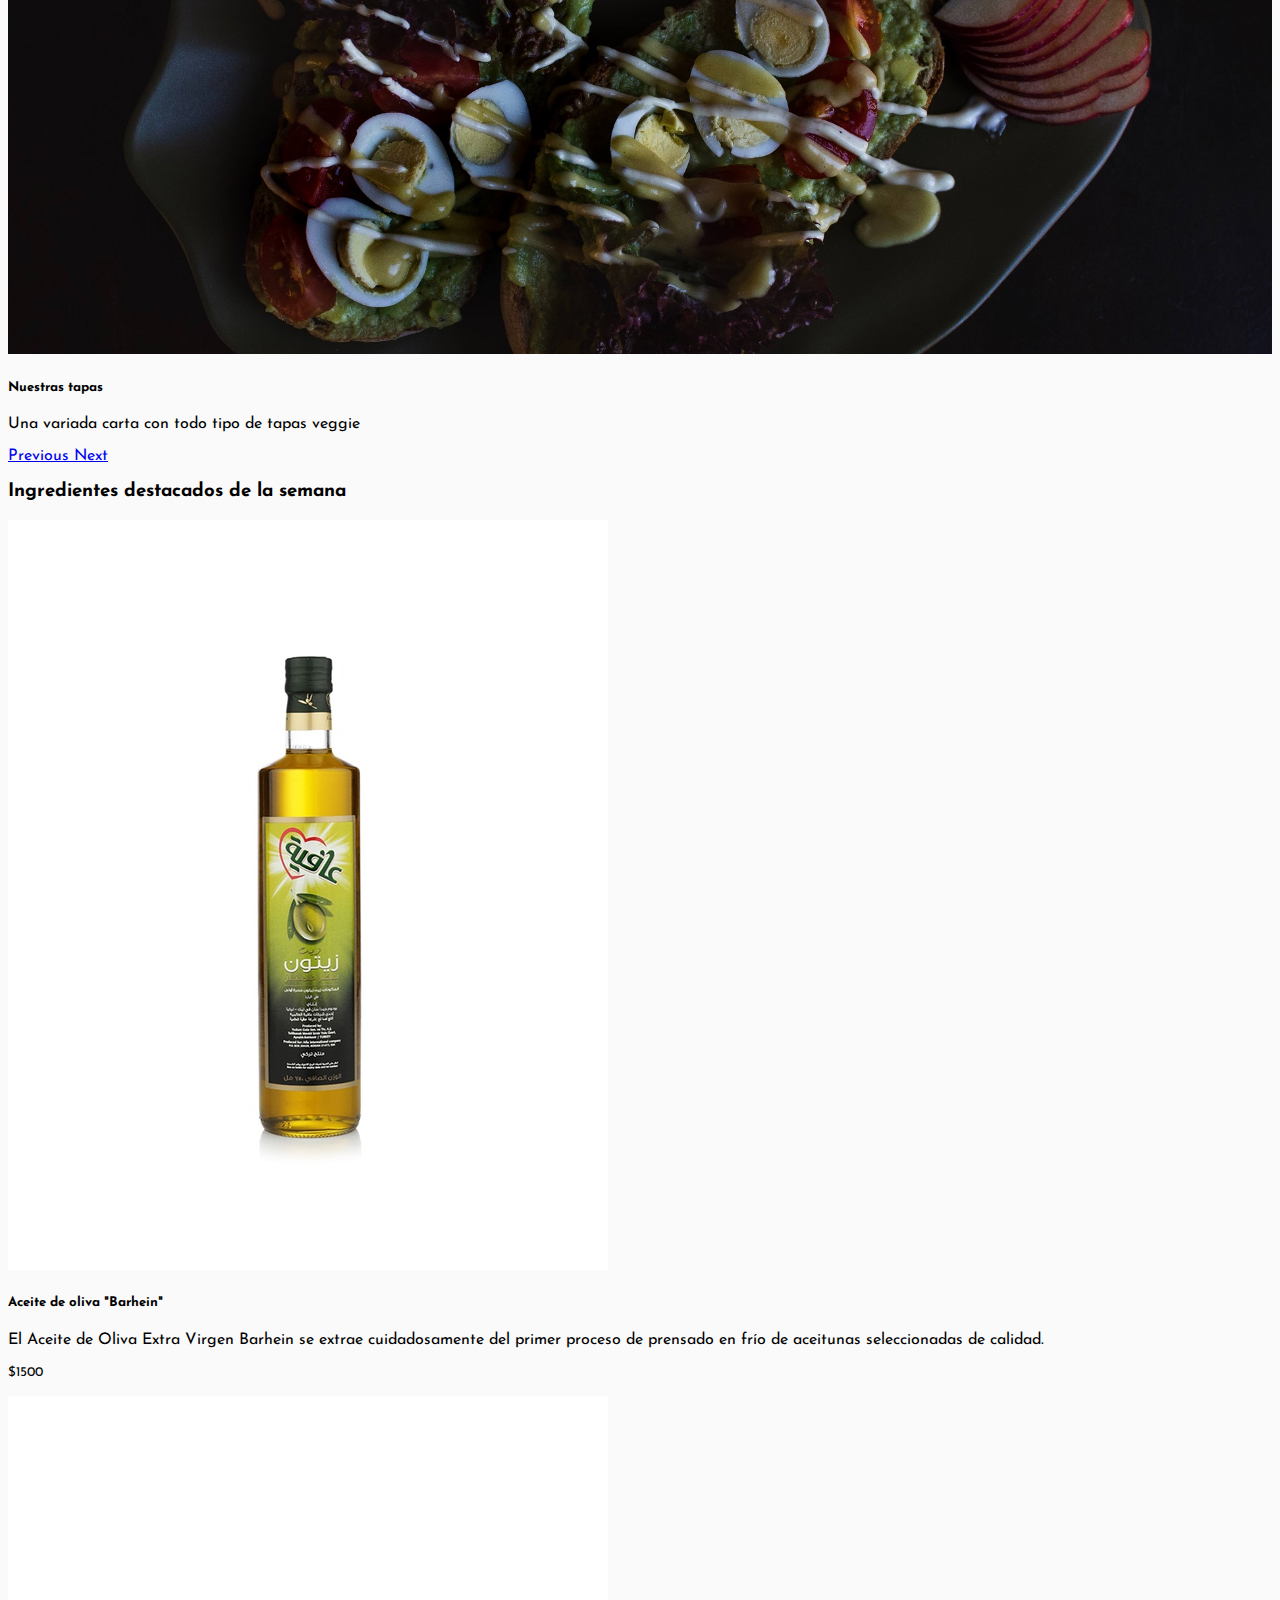
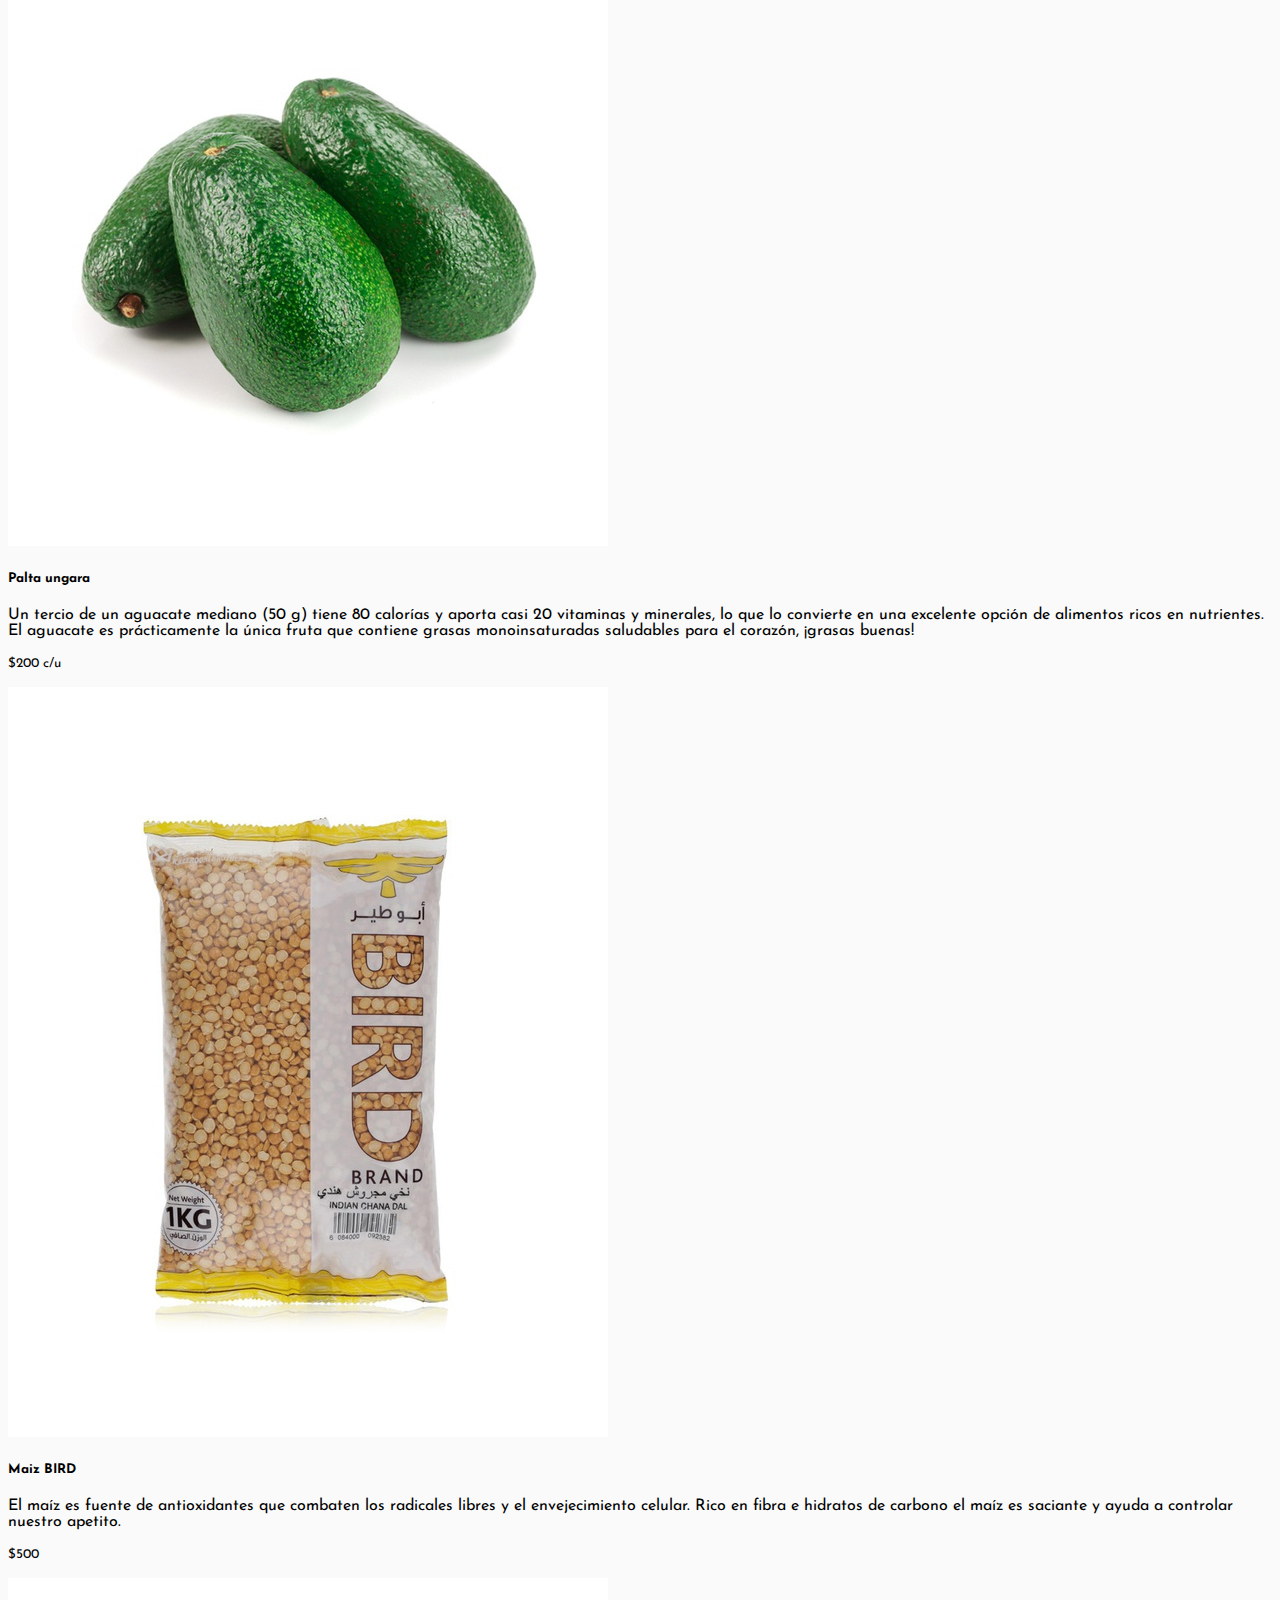
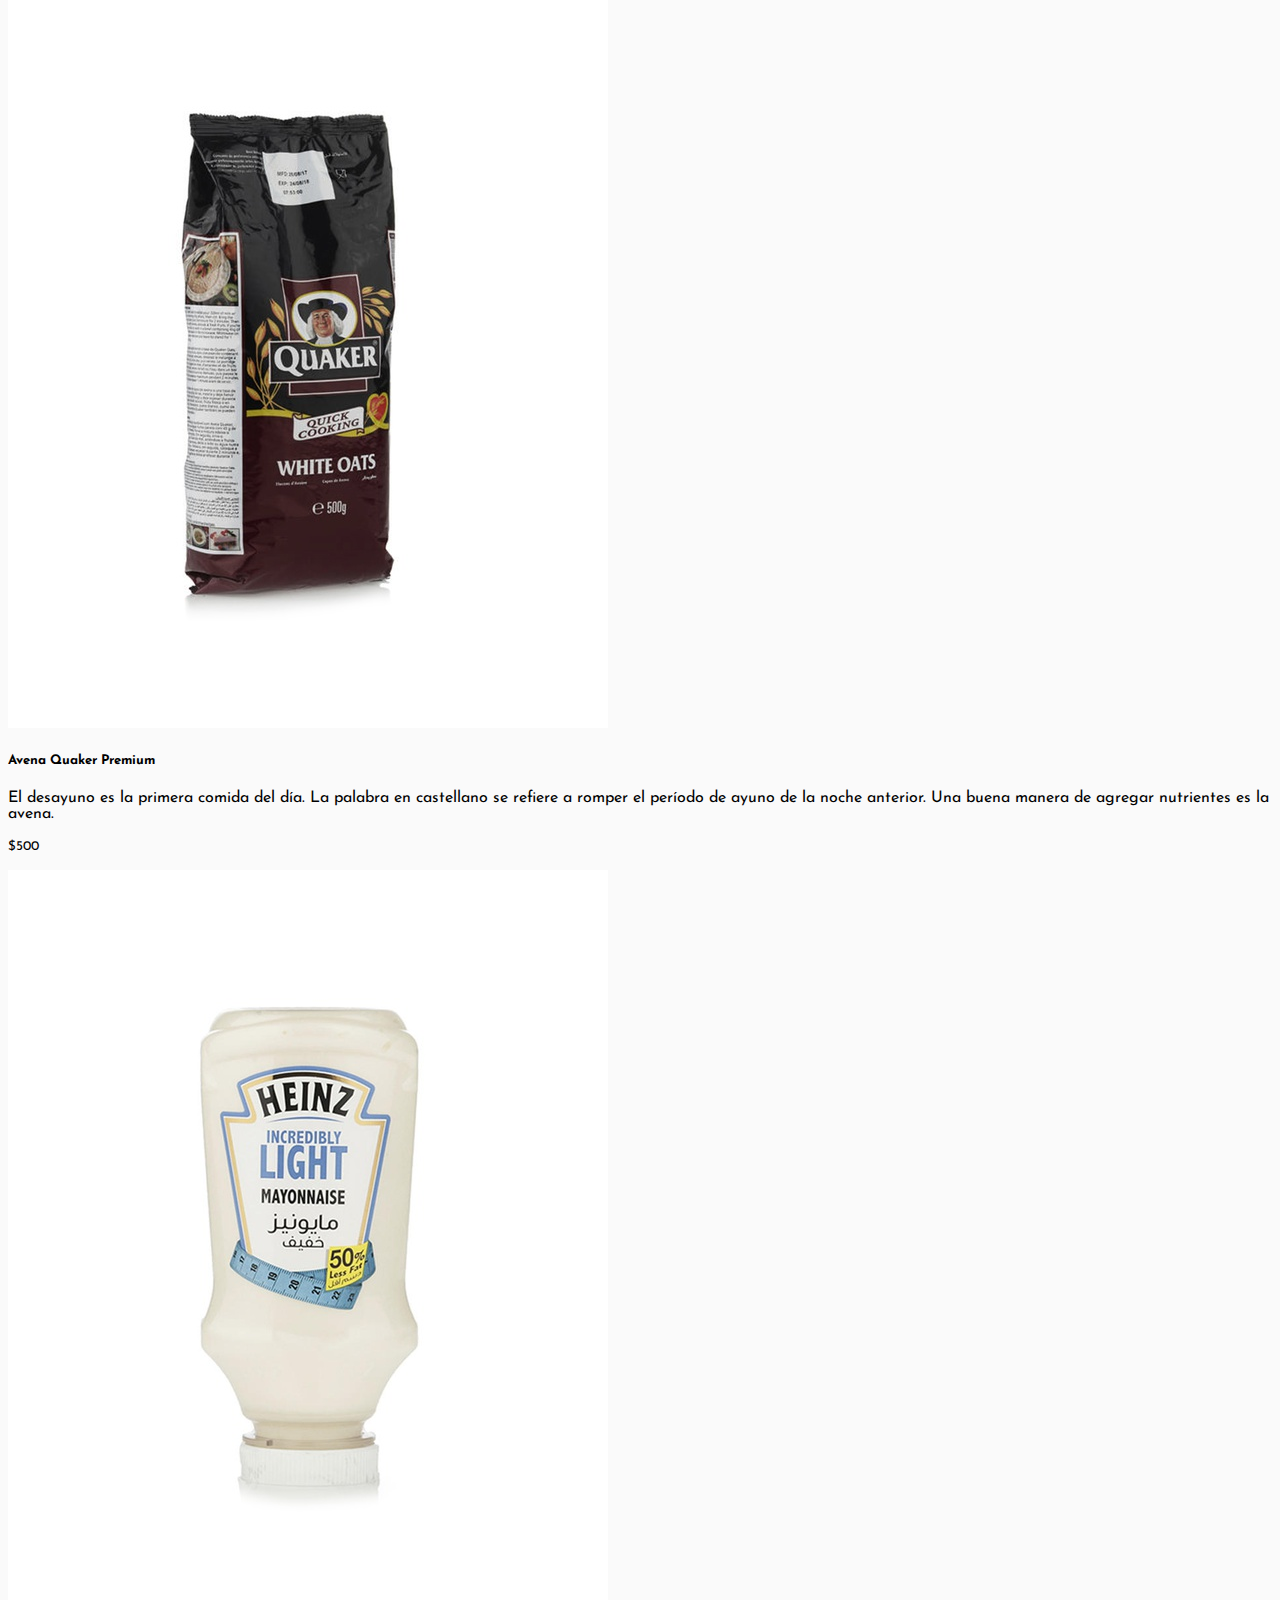
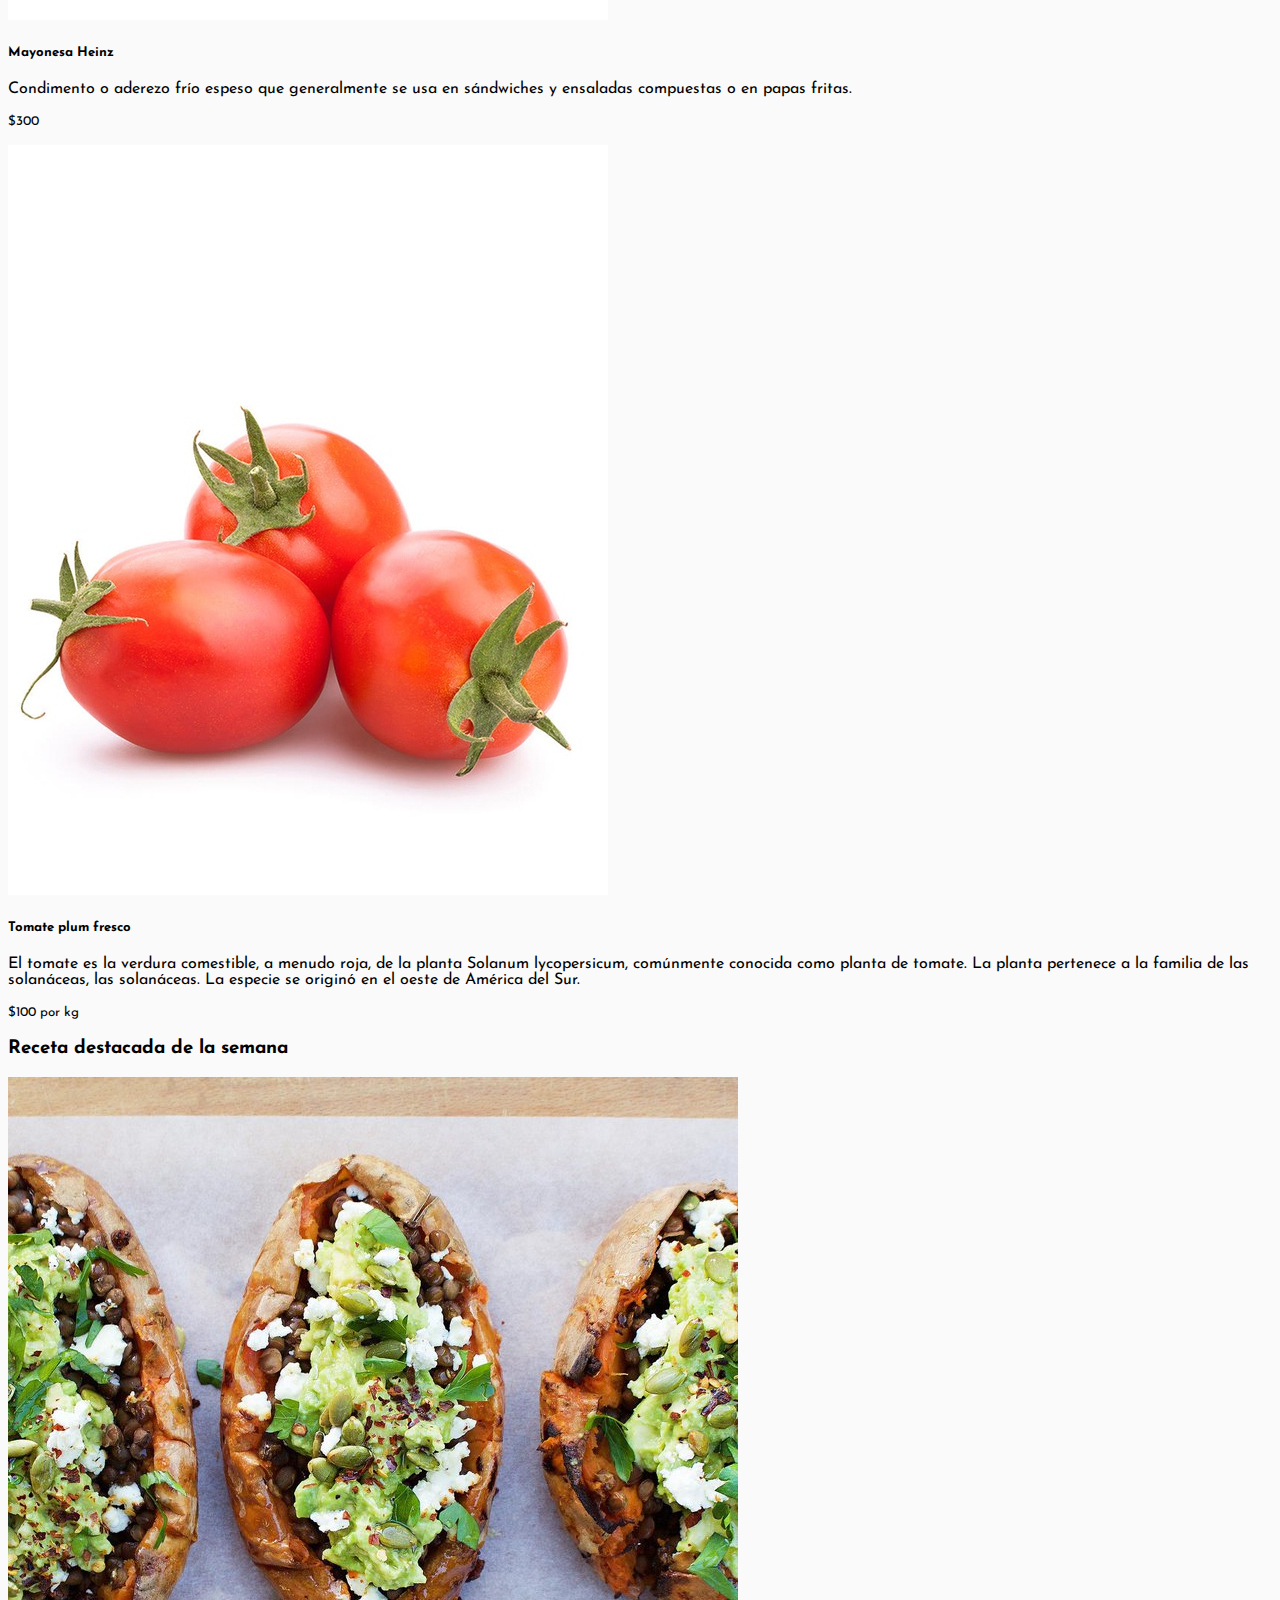
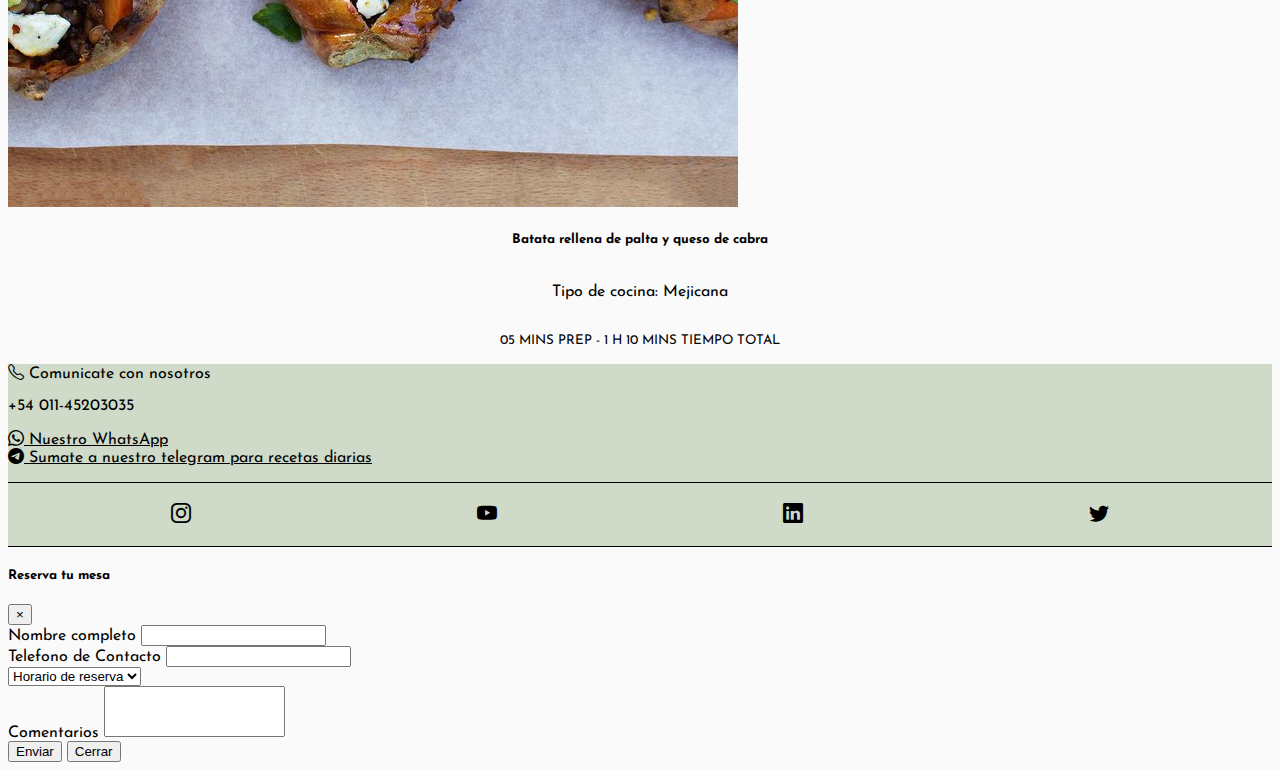
==== commit 1ec1bcf3: "arreglado ventana modal" ====
--- a/index.html
+++ b/index.html
@@ -40,77 +40,12 @@
 				  <span><a class="nav-link miNavBar navbar_menu--item" href="pages/tienda.html">Tienda ingredientes</a></span>
 				  <span><a class="nav-link miNavBar navbar_menu--item" href="pages/recetas.html"><span>Nuestras recetas</a></span>
           
-      <!-- Button trigger modal -->
-<button type="button" class="btn btn-primary" data-toggle="modal" data-target="#ventanaModal">
-  Contacto
-</button>
-          <!-- Modal -->
-<section class="container">
-  <div class="modal fade" id="ventanaModal" tabindex="-1" role="dialog" aria-labelledby="tituloVentana" aria-hidden="true">
-    <div class="modal-dialog" role="document">
-      <div class="modal-content">
-        <div class="modal-header">
-          <h5 id="tituloVentana">Contacto</h5>
-          <button class="close" data-dismiss="modal" aria-label="cerrar">
-            <span aria-hidden="true">&times;</span>
-          </button>
-        </div>
-
-        <div class="modal-body">
-          <h6>Lorem ipsum dolor sit amet consectetur, adipisicing elit. Magnam voluptatibus illo, illum accusantium sequi quasi voluptates porro iusto quidem voluptatem minima? Impedit odit dolorem quos molestiae minima rem ratione quis!</h6>
-        </div>
-        <div class="modal-footer">
-          <button class="btn btn-warning" type="button" data-dismiss="modal">
-            cerrar
-          </button>
-        </div>
-      </div>
-    </div>
-  </div> 
-</section>
-          
-            <!--<div class="btn-contact dropleft">
-              <button class="btn btn-secondary " type="button" id="dropdownMenuButton" data-toggle="dropdown" aria-haspopup="true" aria-expanded="false">
-                Contacto
-              </button>
-          
-              <div class="dropdown-menu botonContactos_dropdown">
-
-                <form class="px-3">
-                  <div class="form-group mt-0 mb-1">
-                    <label for="nombre_completo"></label>
-                    <input type="text" name="nombre_completo" placeholder="Nombre completo">
-                  </div>
-                  <div class="form-group mt-0 mb-1">
-                    <label for="email"></label>
-                    <input type="email" name="email" placeholder="Ingrese su mail">
-                  </div>
-                  <div class="form-group mt-0 ml-1">
-                    <textarea class="w-100"name="campo_area" placeholder="Mensaje"></textarea>
-                  </div>
-                  <div class="form-group">
-                    <div class="form-check ml-0 pl-0">
-                      <label for="Seccion_Preferida">Seccion preferida</label>
-                        <select class="botonContacto"> 
-                          <option value="1">Recetas</option>
-                          <option value="2">Tienda de ingredientes</option>
-                          <option value="3">Menu</option>
-                        </select>	
-                    </div>
-                  </div>
-                  <div class="form-group pl-0">
-                    <div class="form-check ml-1 pl-0">
-                      <label for="Newsletter">Suscribite a nuestro Newsletter</label>
-                      <label for="box1">SI</label>
-                      <input type="radio" name="news" id="box1" value="si">
-                      <label for="box2">NO</label>
-                      <input type="radio" name="news" id="box2" value="no">
-                    </div>
-                  </div>  	
-                    <button type="submit" class="btn btn-primary">Enviar</button>
-                </form>
-              </div>
-          </div>-->
+        <!-- Button trigger modal -->
+
+        <button type="button" class="btn btn-contact" data-toggle="modal" data-target="#ventanaModal">
+          Reservas
+        </button>   
+
       </div>  
     </div>  
   </nav>
@@ -303,7 +238,61 @@
     </div>
   </div>  
 </footer>
- 
+  
+
+<!-- Modal -->
+<section class="container">
+  <div class="modal fade" id="ventanaModal" tabindex="-1" role="dialog" aria-labelledby="tituloVentana" aria-hidden="true">
+    <div class="modal-dialog" role="document">
+      <div class="modal-content">
+        <div class="modal-header">
+          <h5 id="tituloVentana">Reserva tu mesa</h5>
+          <button class="close" data-dismiss="modal" aria-label="cerrar">
+            <span aria-hidden="true">&times;</span>
+          </button>
+        </div>
+
+        <div class="modal-body">
+          
+            <form class="d-flex flex-column">
+              <div class="form-group">
+                <label for="exampleFormControlInput1">Nombre completo</label>
+                <input class="w-100 border rounded" type="email" class="form-control" id="exampleFormControlInput1">
+              </div>
+             
+              <div class="form-group d-flex flex-column my-2">
+                <label for="exampleFormControlInput1">Telefono de Contacto</label>
+                <input class="border rounded" type="telefono" class="form-control " id="exampleFormControlInput1">
+              </div>
+
+              <select class="form-control form-control-sm my-4 w-100 rounded">
+                <option>Horario de reserva</option>
+                <option>12:30 a 14:30</option>
+                <option>14:30 a 16:00</option>
+                <option>20:00 a 21:30</option>
+                <option>21:30 a 23:00</option>
+              </select>
+              
+              <div class="form-group">
+                <label for="exampleFormControlTextarea1">Comentarios</label>
+                <textarea class="form-control" id="exampleFormControlTextarea1" rows="3"></textarea>
+              </div>
+            </form>
+
+        <div class="modal-footer">
+          <button class="btn btn-warning" type="button" data-dismiss="modal">
+           Enviar
+          </button>
+          <button class="btn btn-warning" type="button" data-dismiss="modal">
+            Cerrar
+          </button>
+        </div>
+      </div>
+    </div>
+  </div> 
+</section>
+
+
 <!--Scripts-->
 <script src="https://code.jquery.com/jquery-3.5.1.slim.min.js" integrity="sha384-DfXdz2htPH0lsSSs5nCTpuj/zy4C+OGpamoFVy38MVBnE+IbbVYUew+OrCXaRkfj" crossorigin="anonymous"></script>
 <script src="https://cdn.jsdelivr.net/npm/popper.js@1.16.1/dist/umd/popper.min.js" integrity="sha384-9/reFTGAW83EW2RDu2S0VKaIzap3H66lZH81PoYlFhbGU+6BZp6G7niu735Sk7lN" crossorigin="anonymous"></script>
--- a/css/estilos.css
+++ b/css/estilos.css
@@ -57,6 +57,13 @@
 .btn-contact {
   position: absolute;
   right: 10px;
+  background-color: #7c9473;
+  width: 125px;
+  border: #fafafa;
+}
+
+.btn-contact:hover {
+  border: solid 1px whitesmoke;
 }
 
 .imagenCarrusel {
@@ -71,10 +78,12 @@
   margin-top: 98px;
 }
 
-@media (max-width: 768px) {
+@media (max-width: 990px) {
   .btn-contact {
     position: relative;
     right: 0;
+    display: inline-block;
+    width: 125px;
   }
   .Carrousel {
     display: none;
@@ -274,7 +283,7 @@
   }
 }
 
-/*Estilo Menu*/
+/*Estilo Carta*/
 .bannerMenu {
   width: 100%;
   height: 20vh;
@@ -381,4 +390,13 @@
             flex-direction: column;
   }
 }
+
+/*  Formulario Reserva style  */
+.form-group {
+  margin: 0;
+}
+
+#exampleFormControlTextarea1 {
+  resize: none;
+}
 /*# sourceMappingURL=estilos.css.map */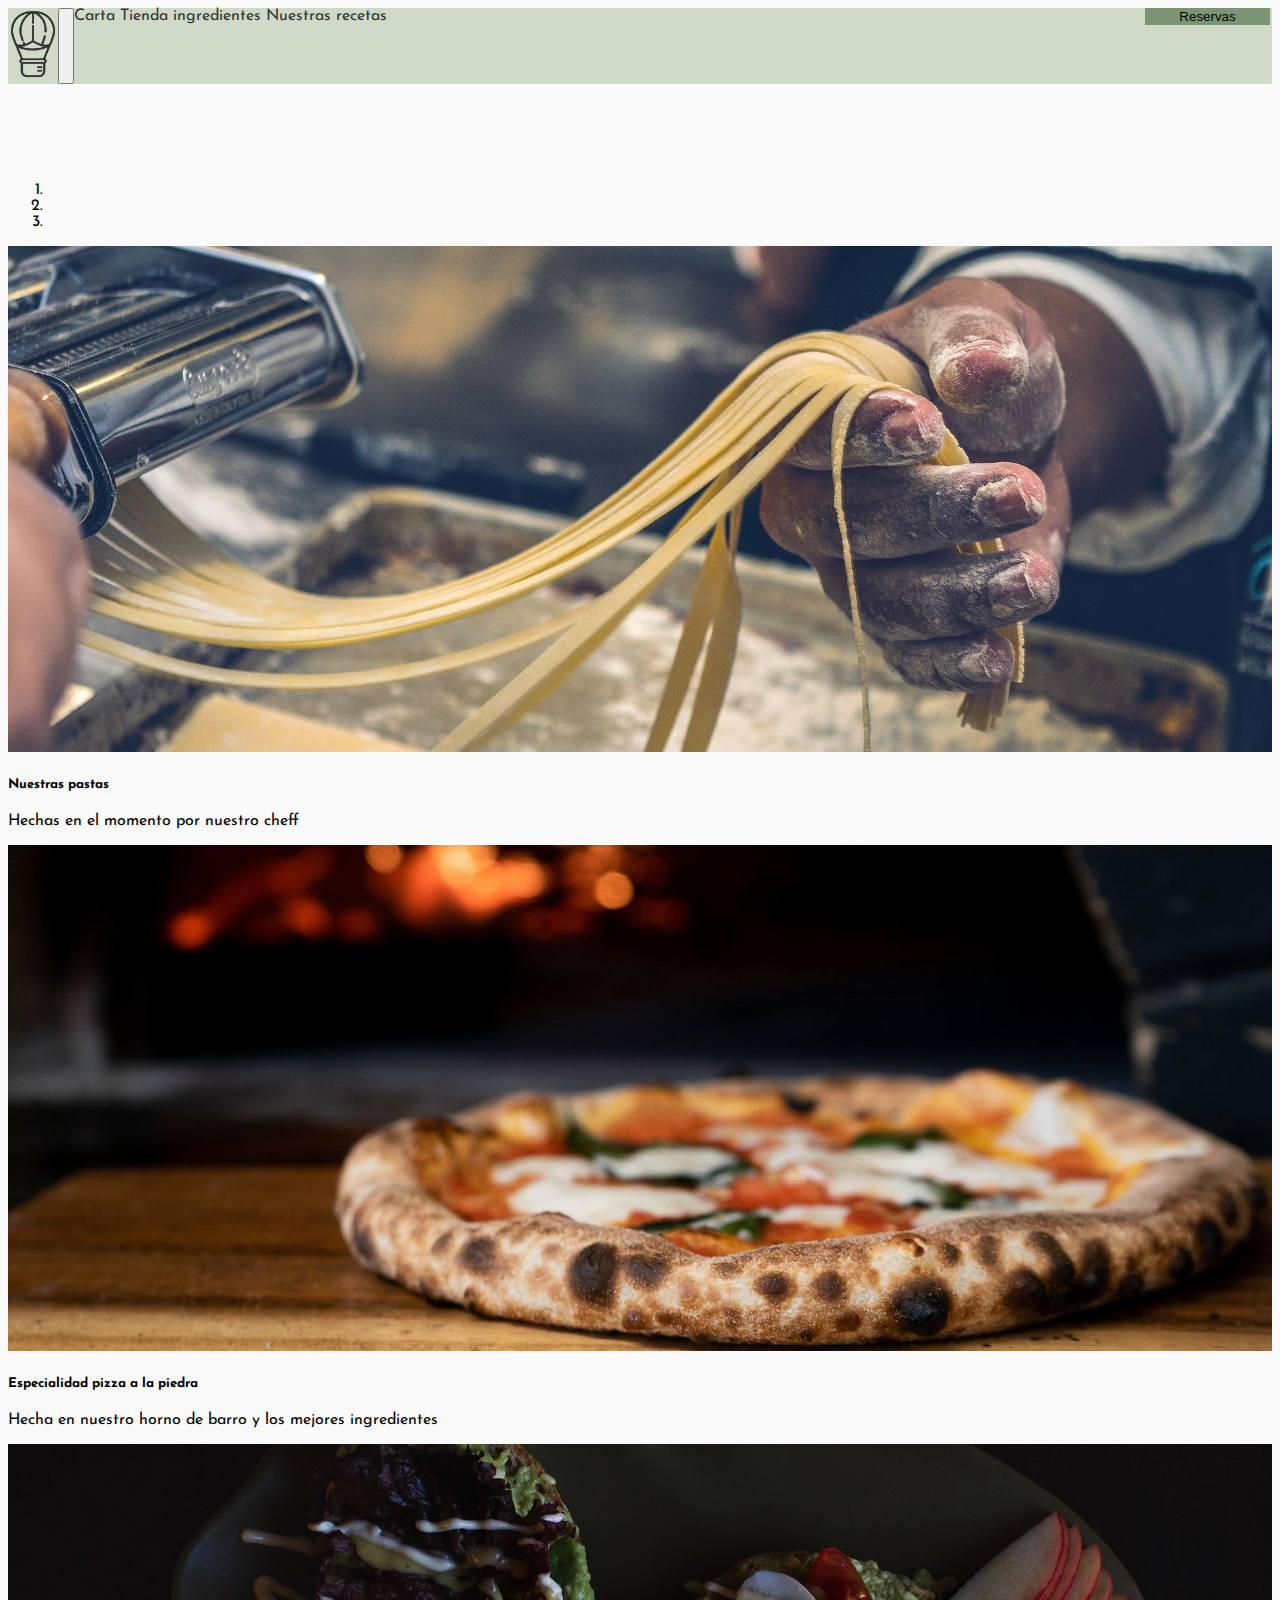
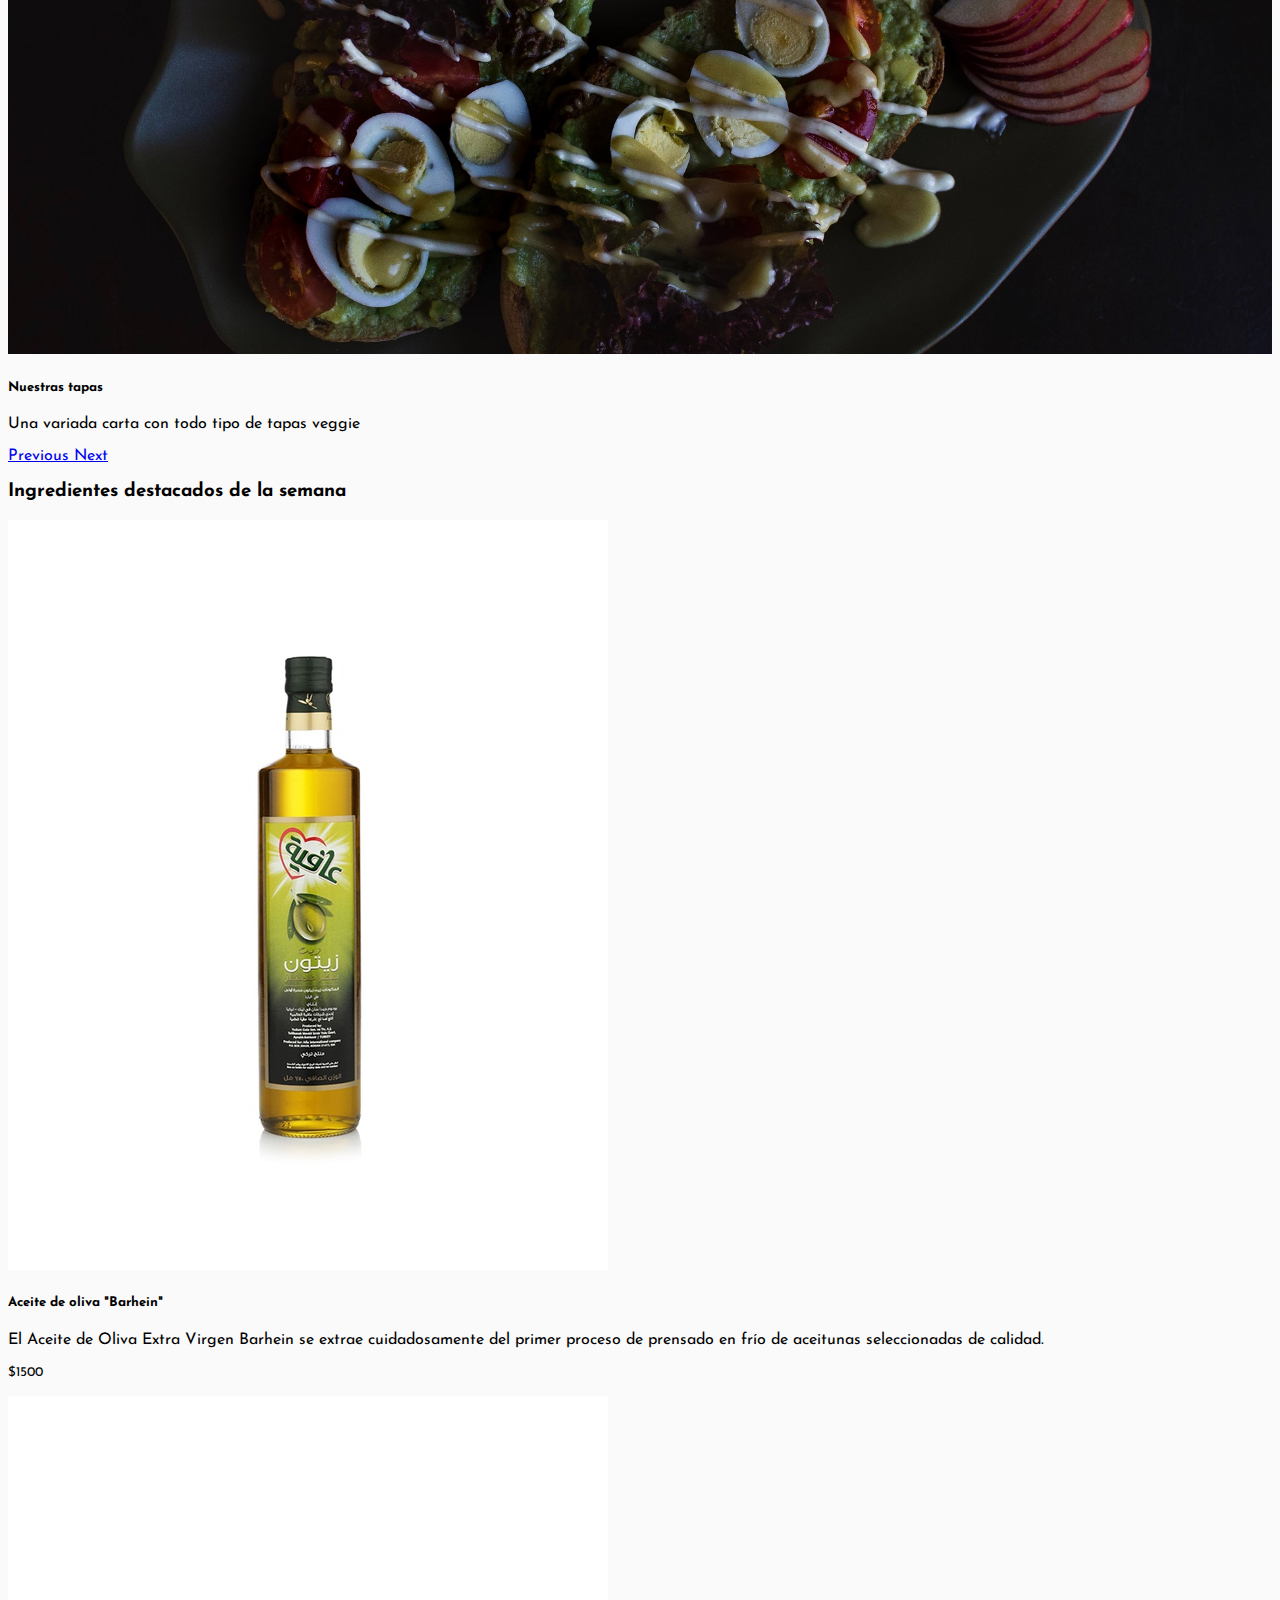
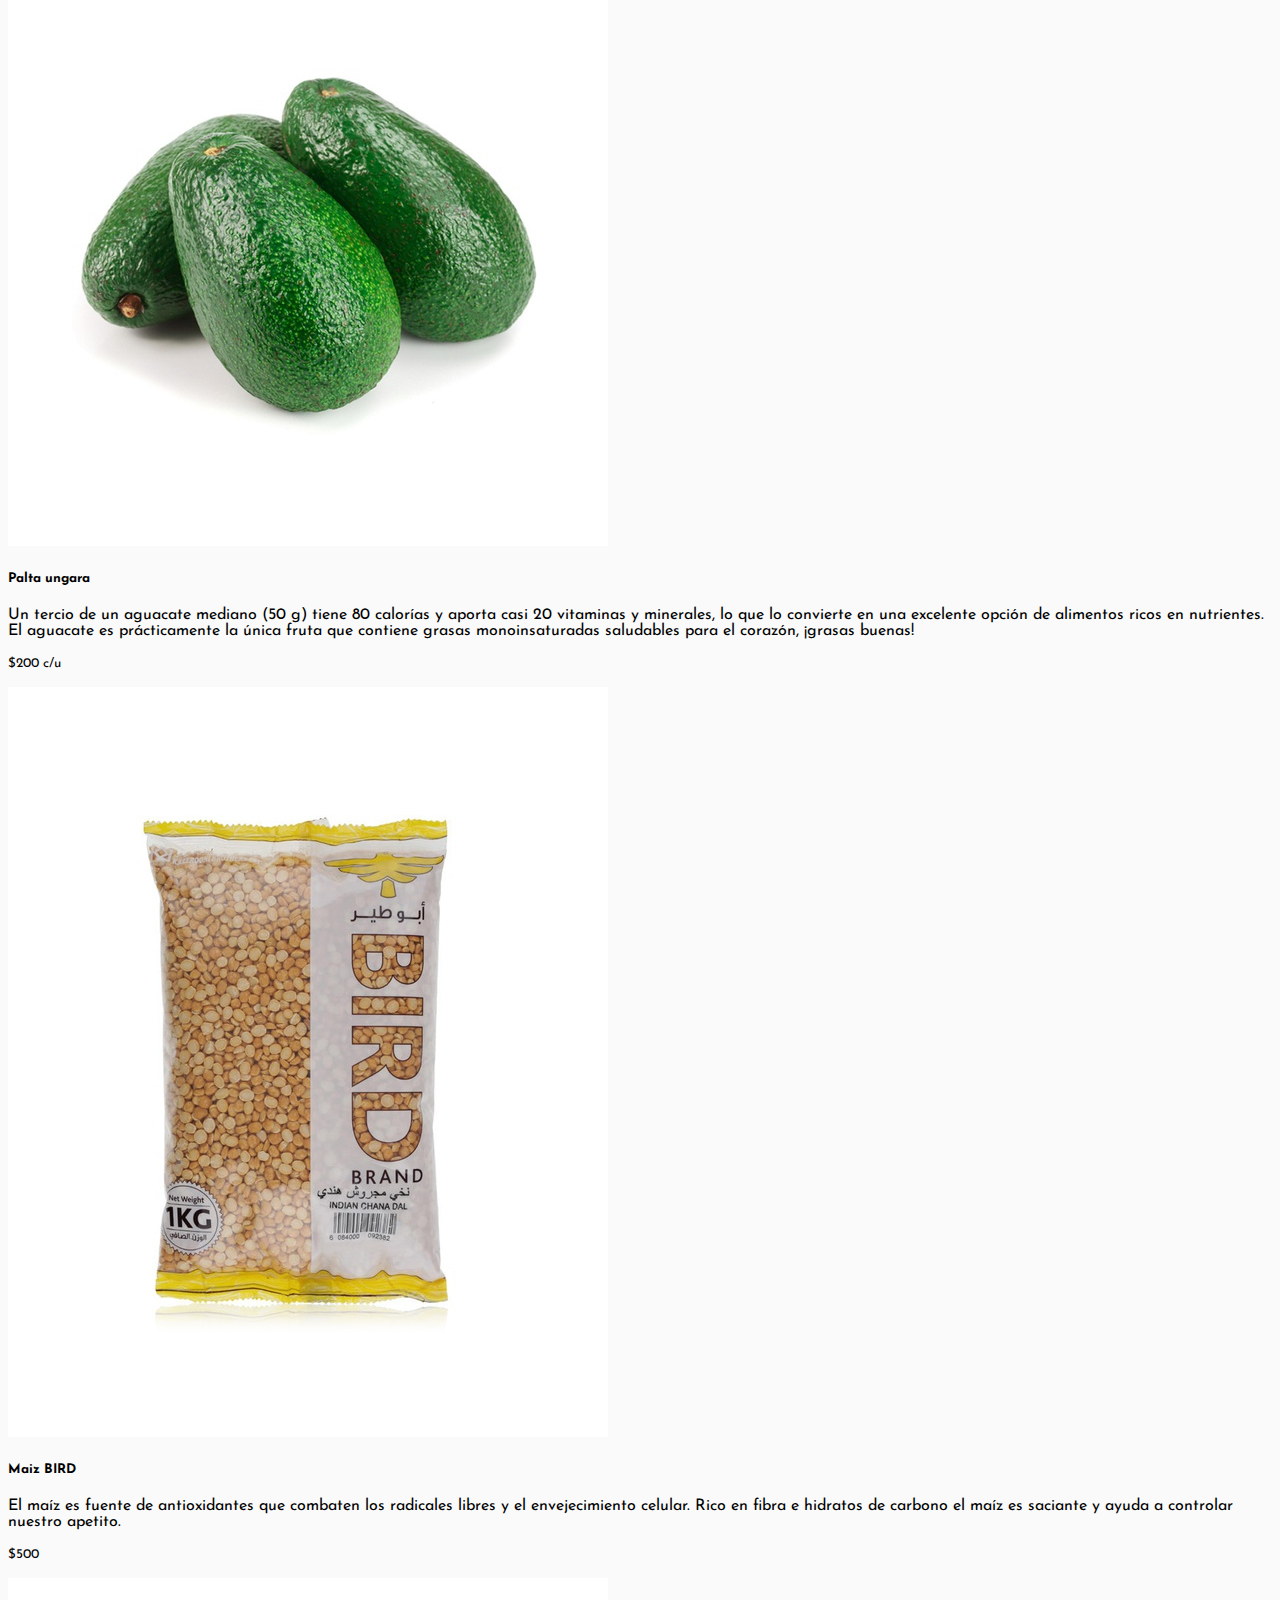
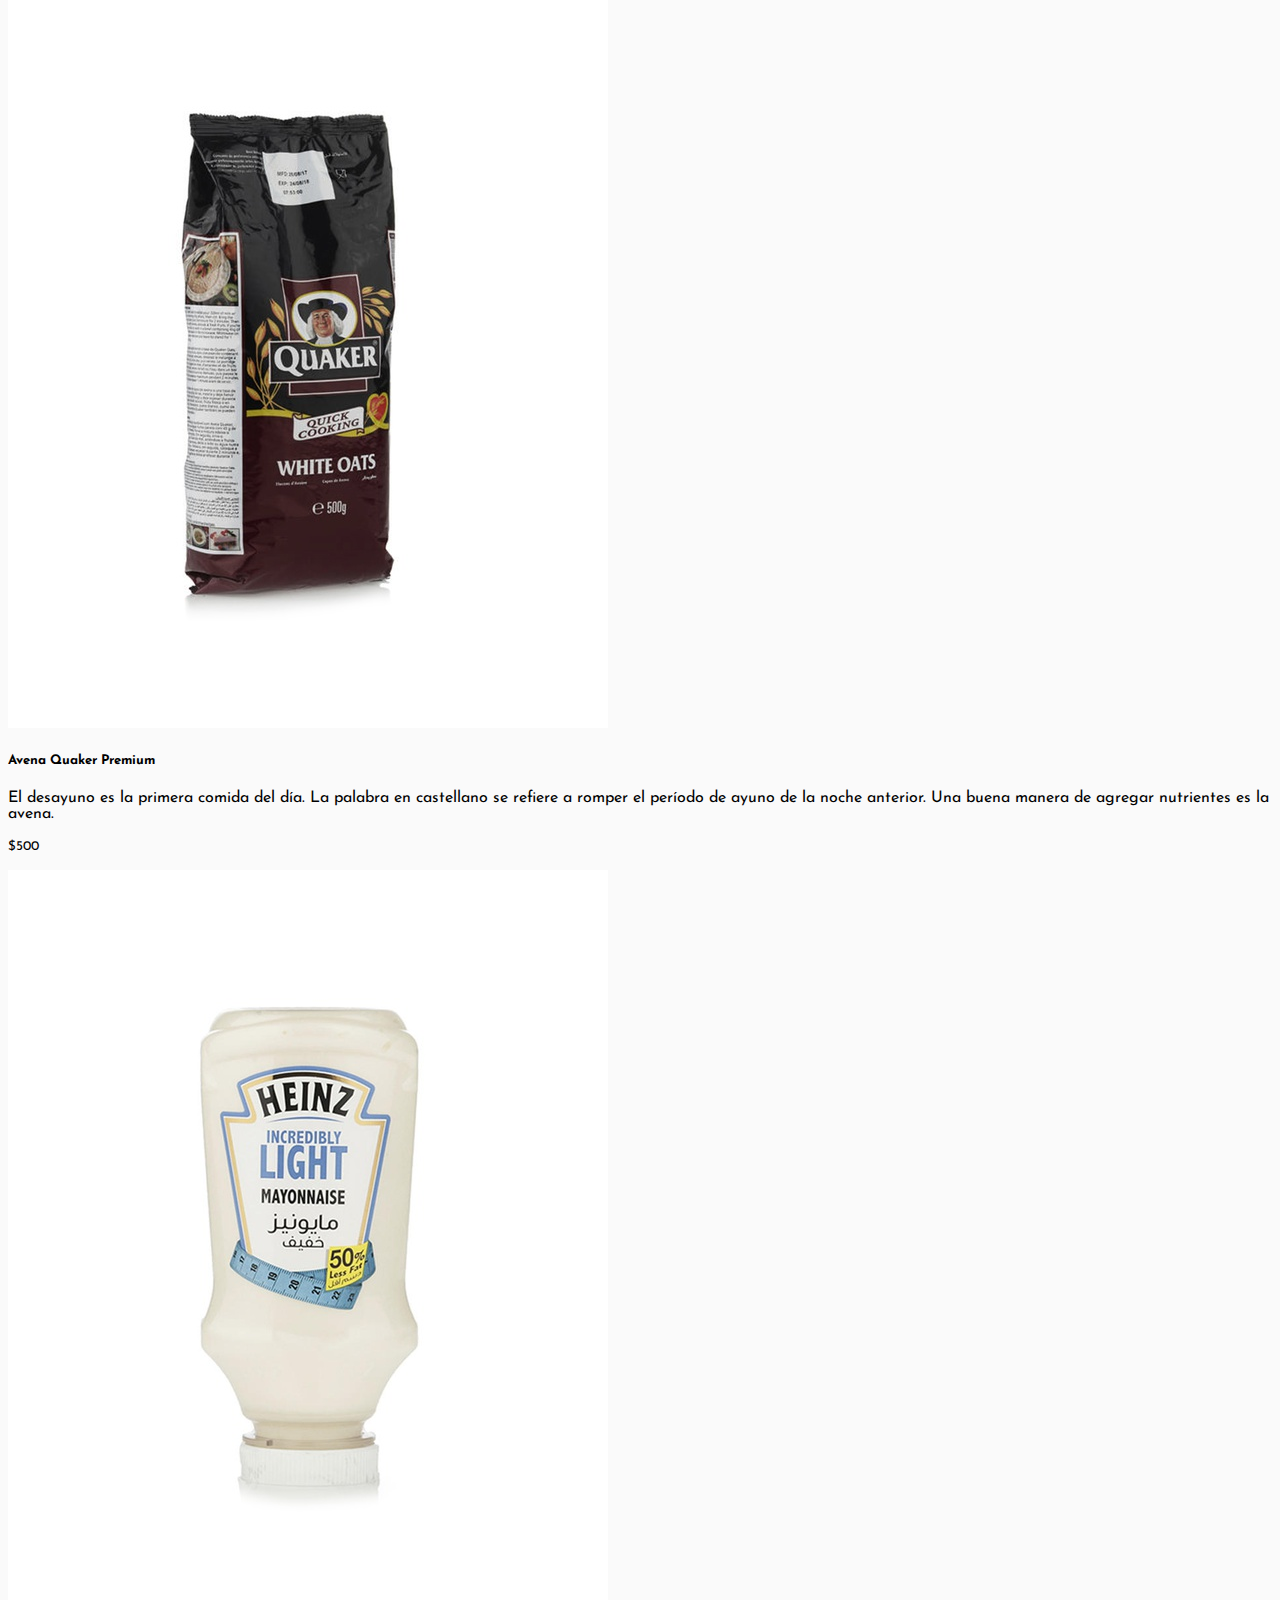
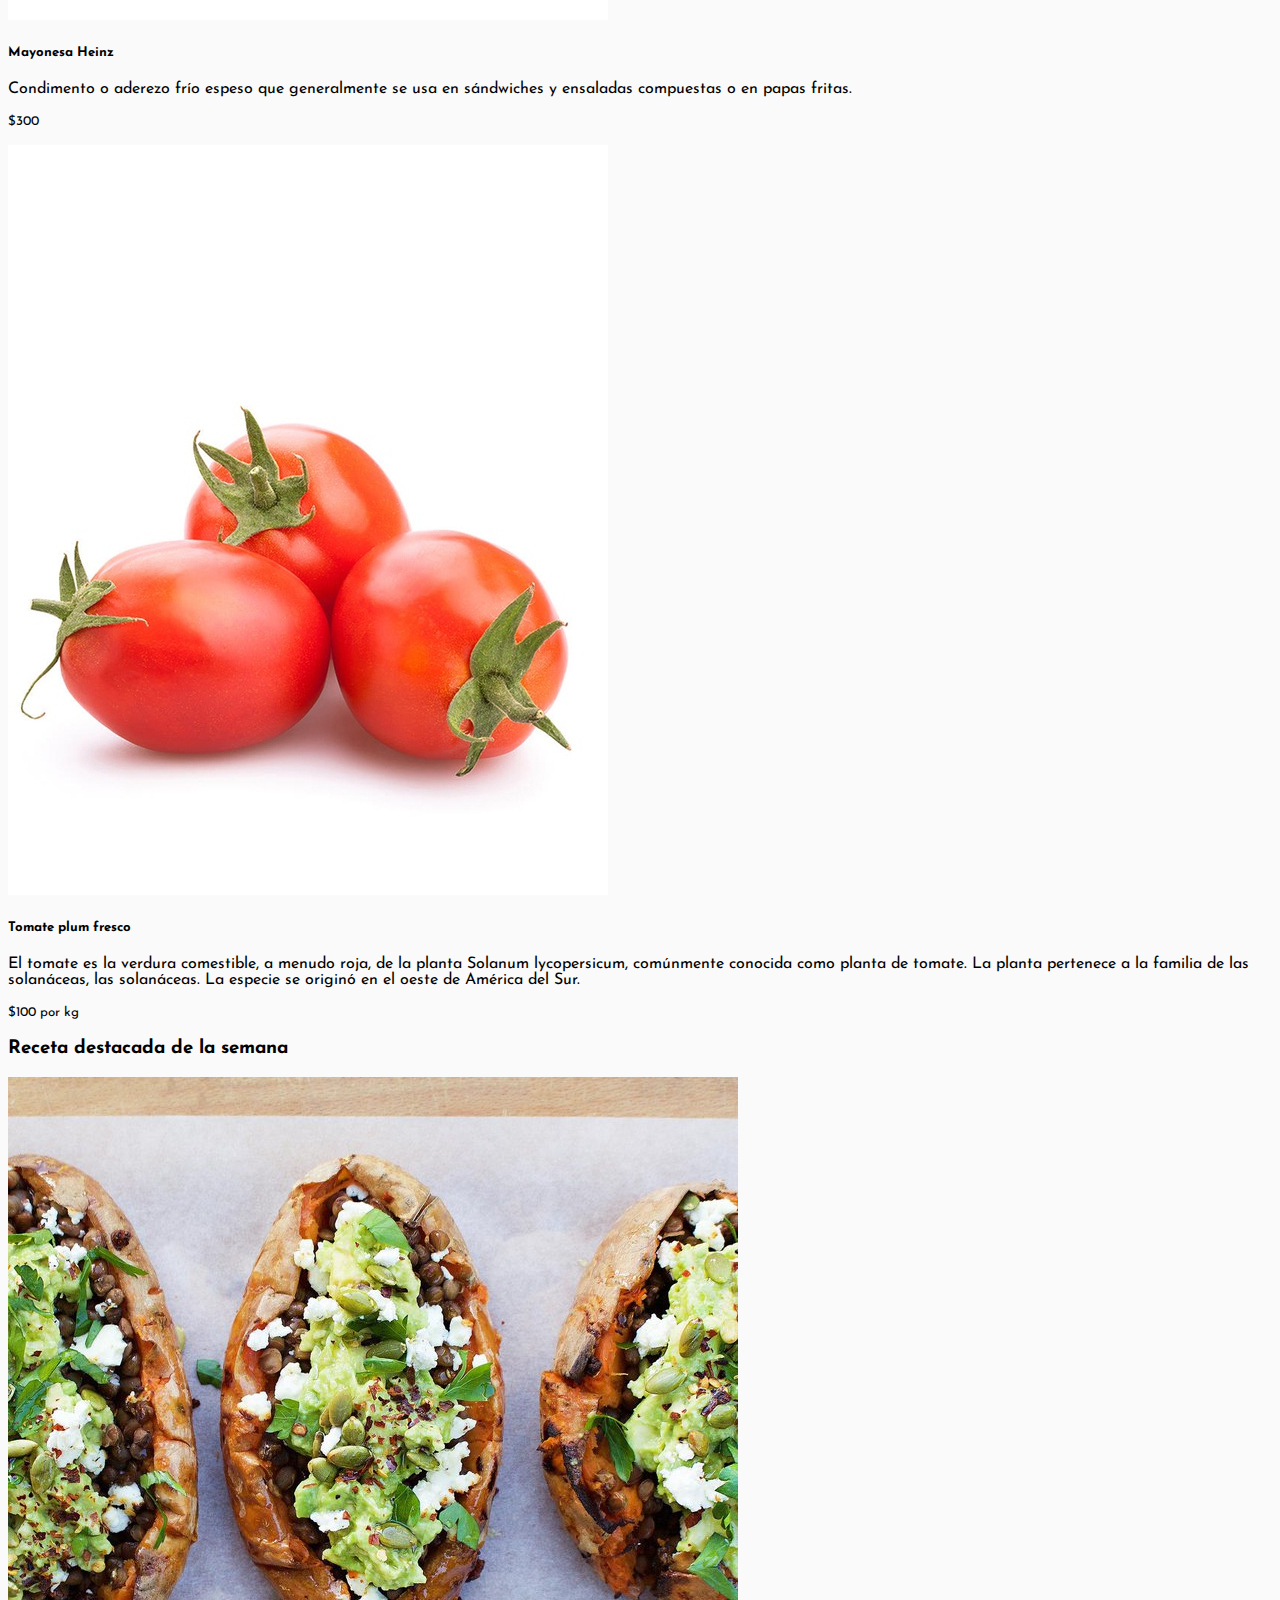
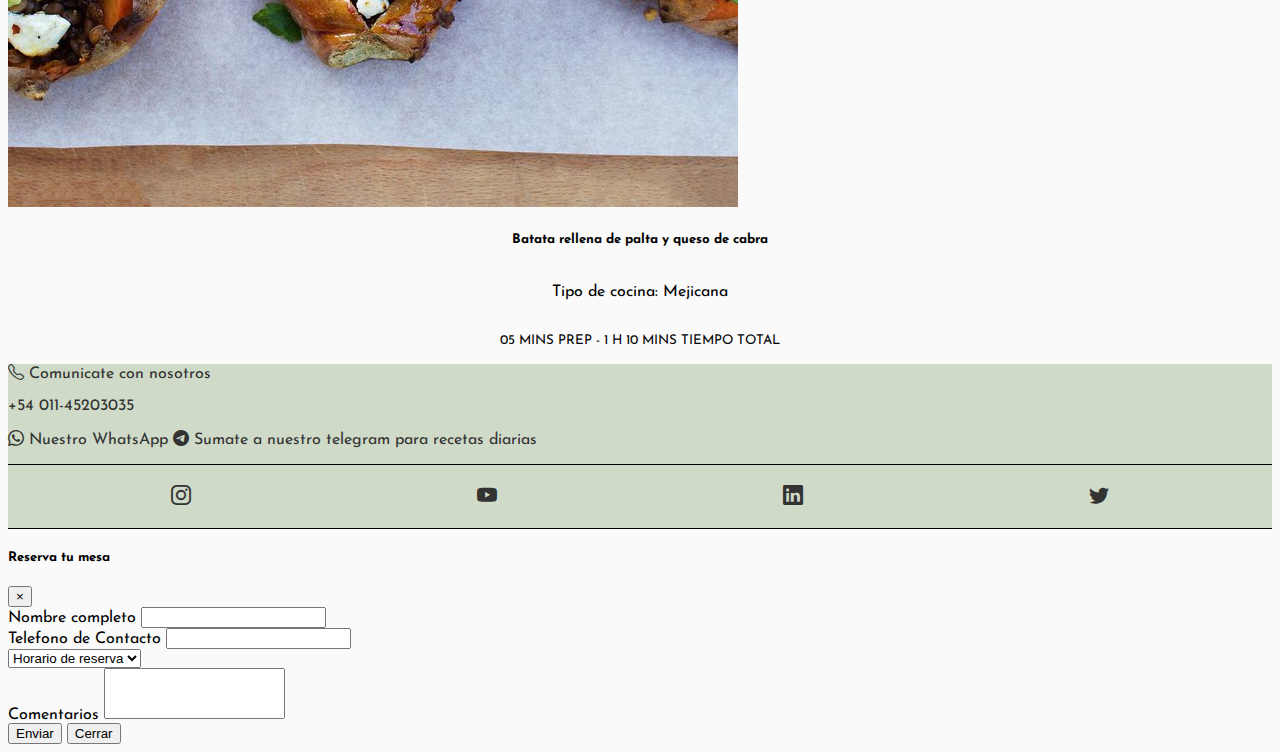
==== commit ca0a22ab: "arreglado modal (flex bottom) Colores footer contenedorImg Auto" ====
--- a/index.html
+++ b/index.html
@@ -217,9 +217,8 @@
 <footer class="container-fluid" id="footer">
   <div class="row">
     <div class="col-12 mt-4 footer_container-imgs p-0">
-      <div class="m-2">
-          <i class="bi bi-telephone"></i>
-          <span>Comunicate con nosotros</span>
+      <div class="m-2 colorFooter d-flex flex-column m-3">
+          <span><i class="bi bi-telephone"></i> Comunicate con nosotros</i></span>
           <p>+54 011-45203035</p>
 
           <a href="#"><span class="bi-whatsapp"> Nuestro WhatsApp</span></a>
@@ -279,15 +278,16 @@
               </div>
             </form>
 
-        <div class="modal-footer">
+        <div class="modal-footer d-flex justify-content-between">
           <button class="btn btn-warning" type="button" data-dismiss="modal">
            Enviar
           </button>
-          <button class="btn btn-warning" type="button" data-dismiss="modal">
+          <button class="btn btn-secondary" type="button" data-dismiss="modal">
             Cerrar
           </button>
         </div>
       </div>
+     </div> 
     </div>
   </div> 
 </section>
--- a/css/estilos.css
+++ b/css/estilos.css
@@ -123,19 +123,22 @@
   background-color: #cfdac8;
 }
 
-#footer a {
-  color: black;
-}
-
-#footer .bi-telegram {
-  display: block;
-  color: black;
+#footer .colorFooter {
+  color: #333;
+}
+
+#footer .colorFooter span {
+  color: #333;
+}
+
+#footer .colorFooter a {
+  text-decoration: none;
 }
 
 #footer .list_socialMedia {
   border: 0.5px solid;
-  border-right: black;
-  border-left: black;
+  border-right: #333;
+  border-left: #333;
   display: -webkit-box;
   display: -ms-flexbox;
   display: flex;
@@ -147,11 +150,16 @@
 
 #footer .list_socialMedia a {
   font-size: 20px;
+  color: #333;
 }
 
 /* RECETAS STYLE */
 .marginTop {
   margin-top: 98px;
+}
+
+.contenedorImg img {
+  height: auto;
 }
 
 .contenedorImg img:hover {
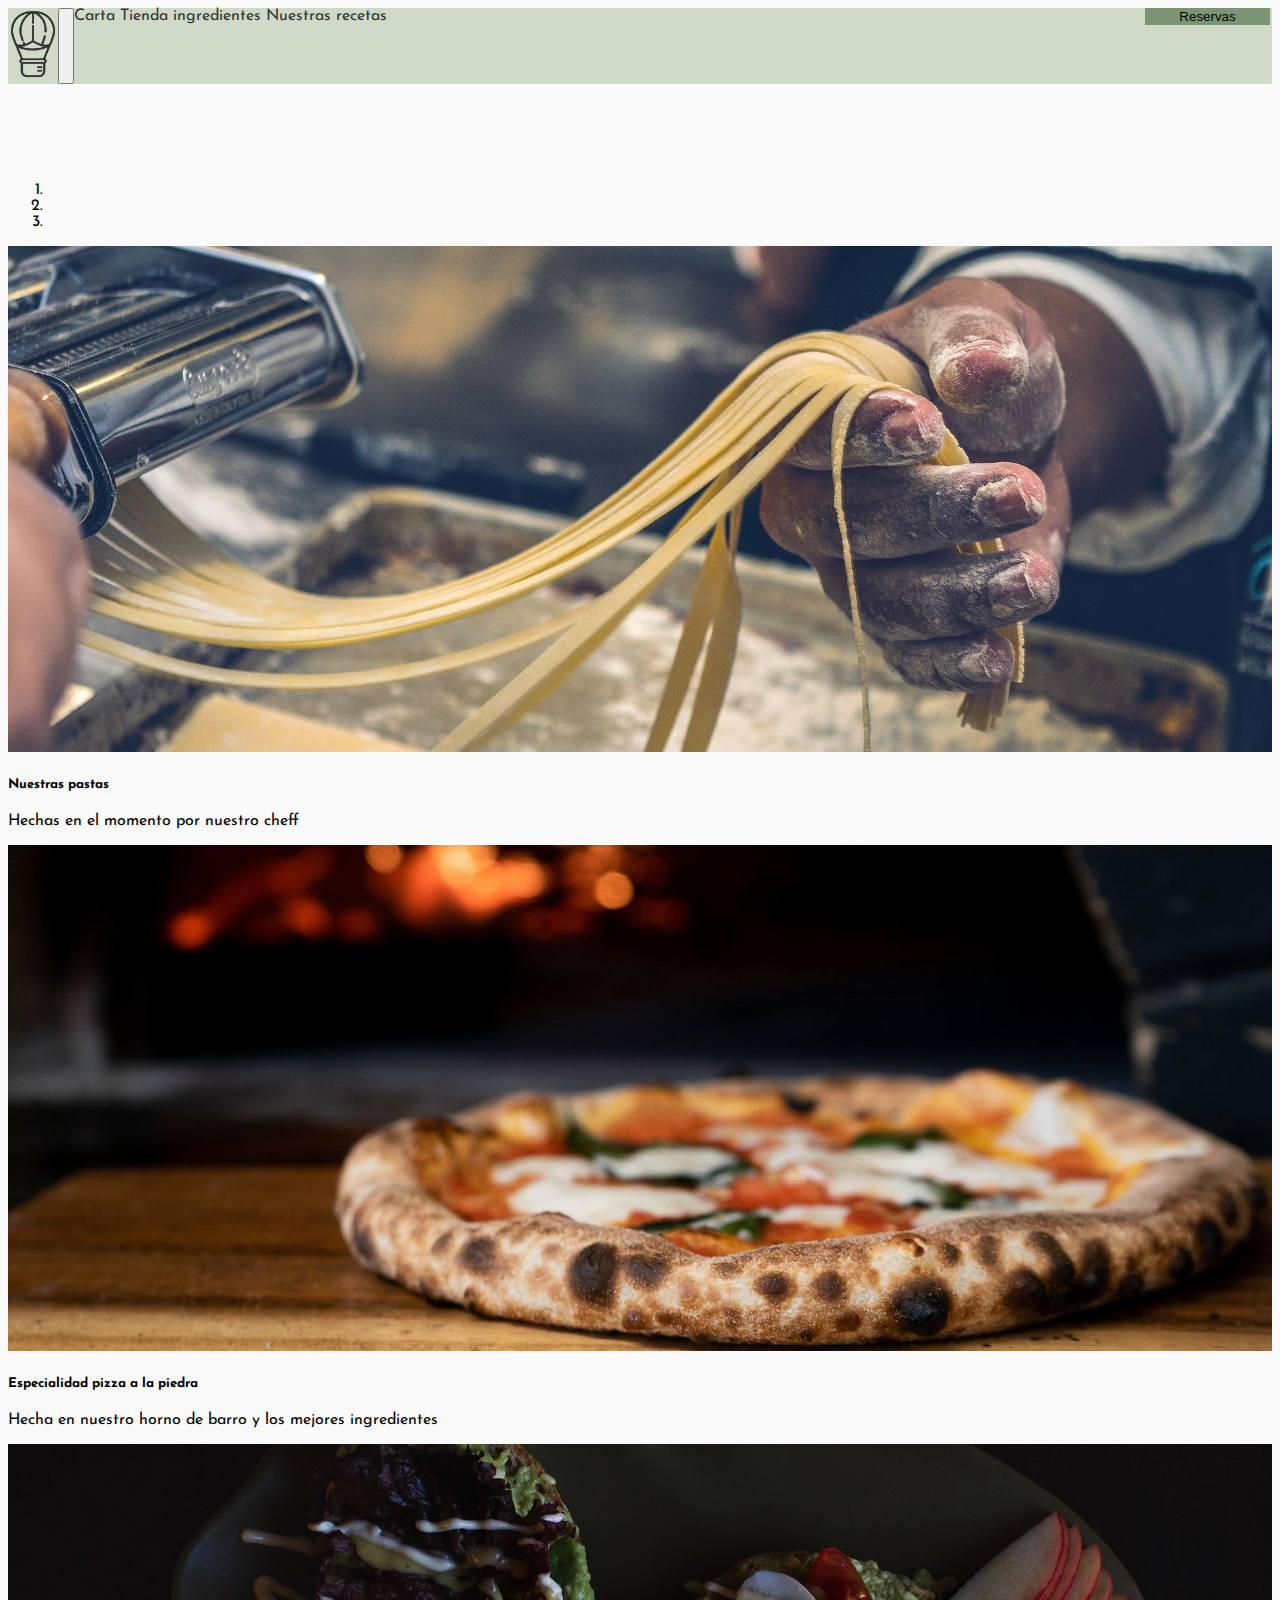
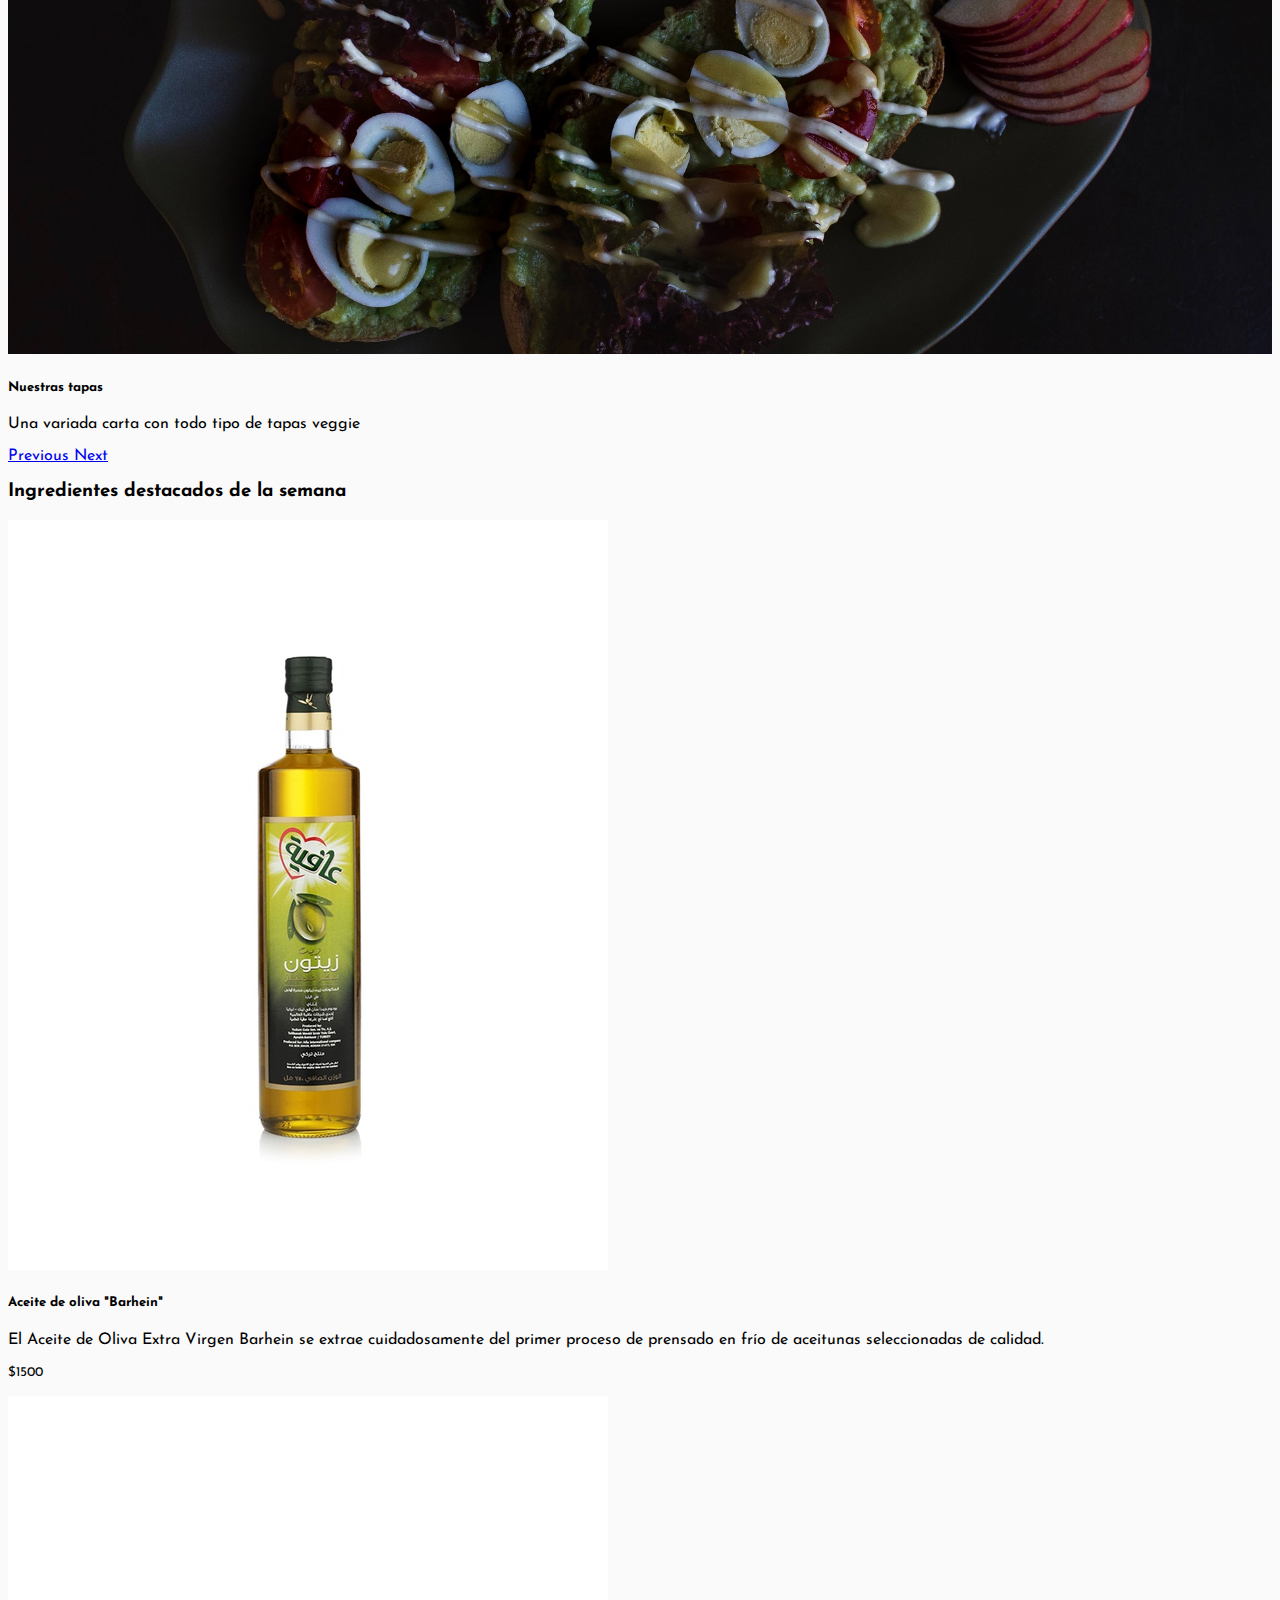
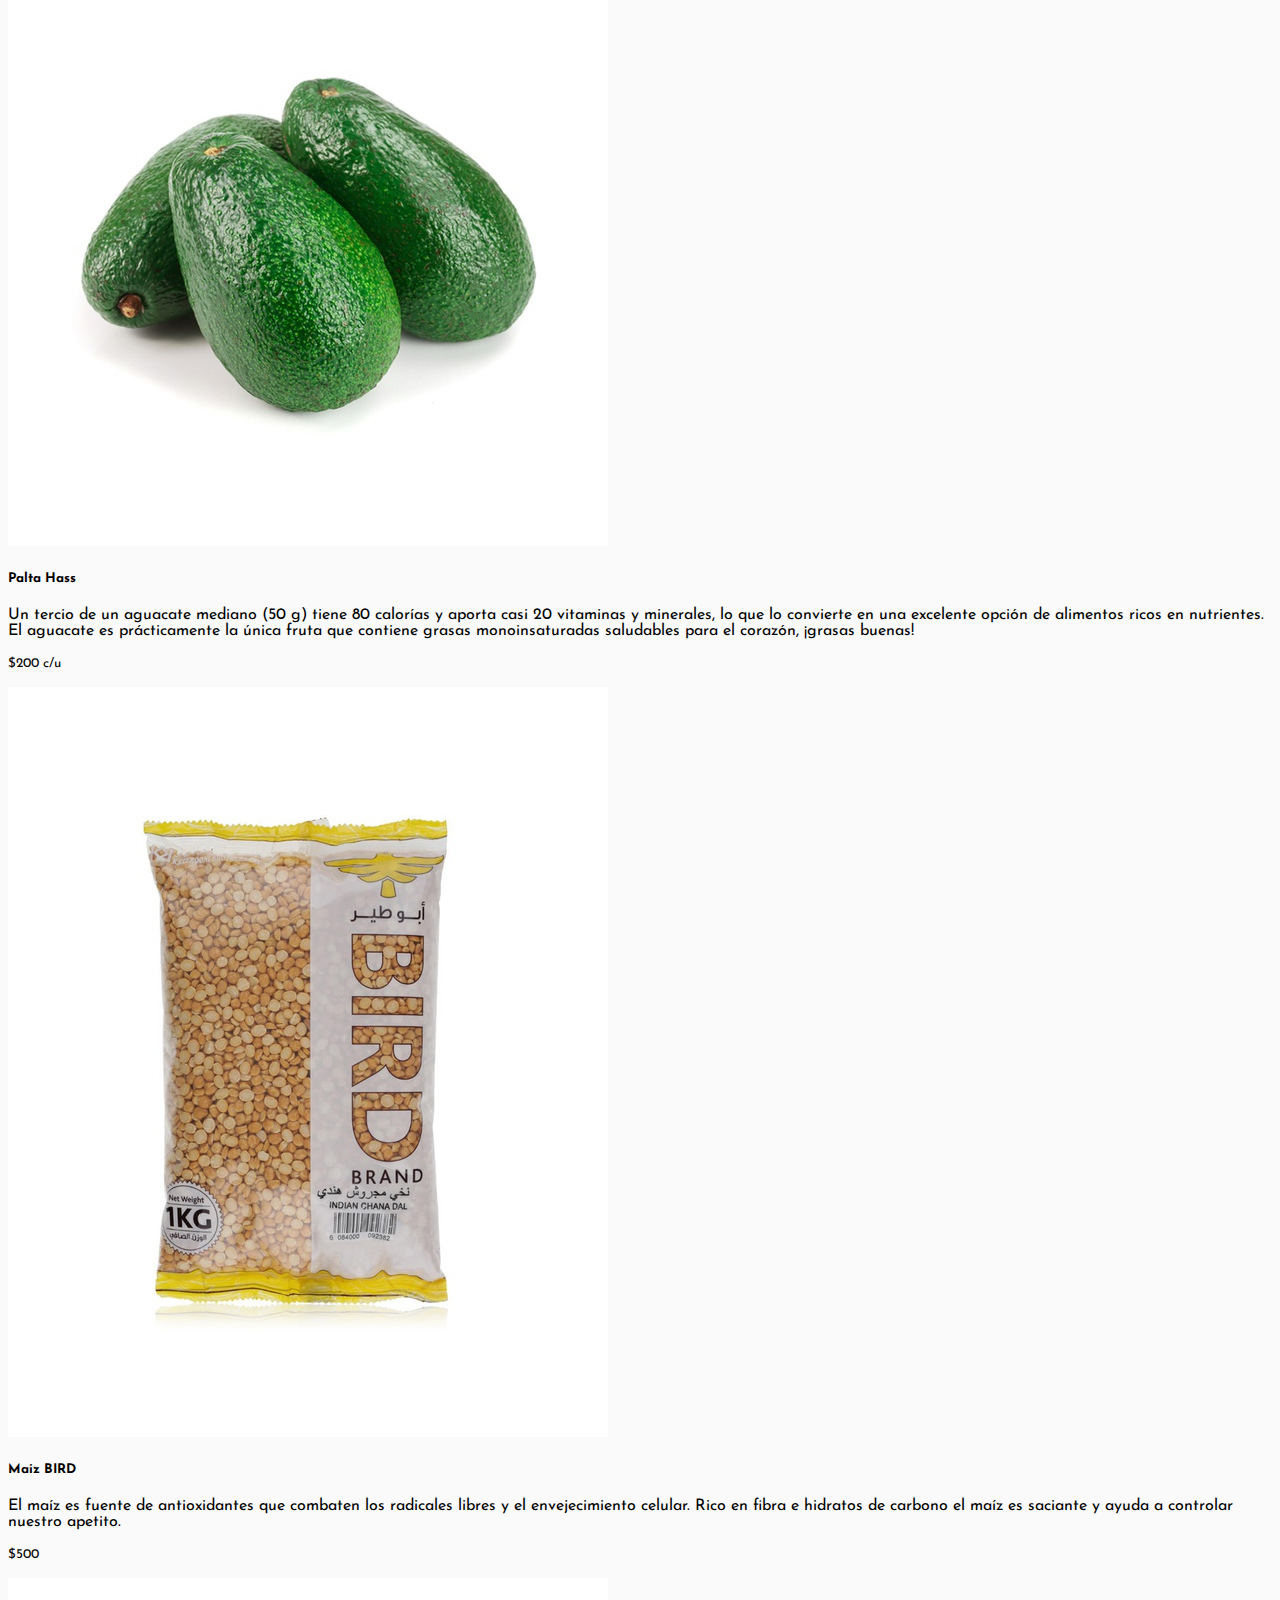
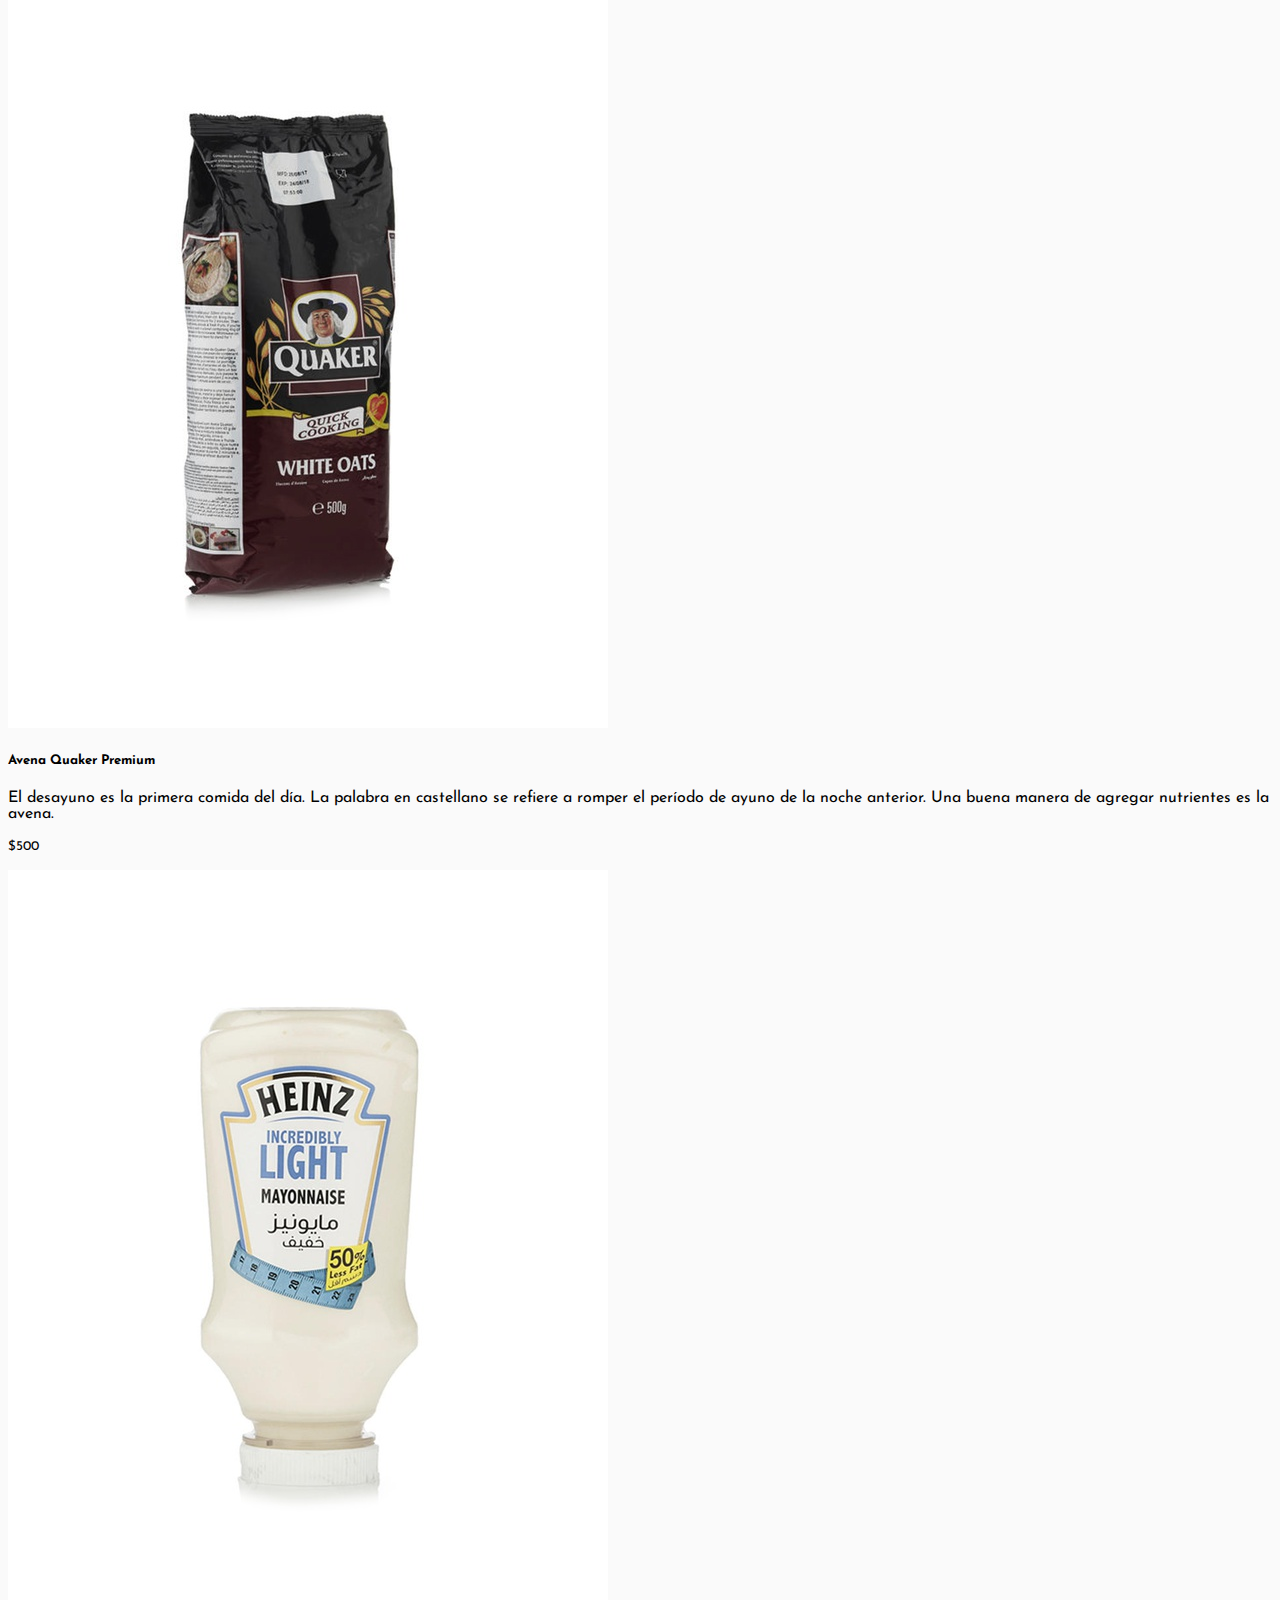
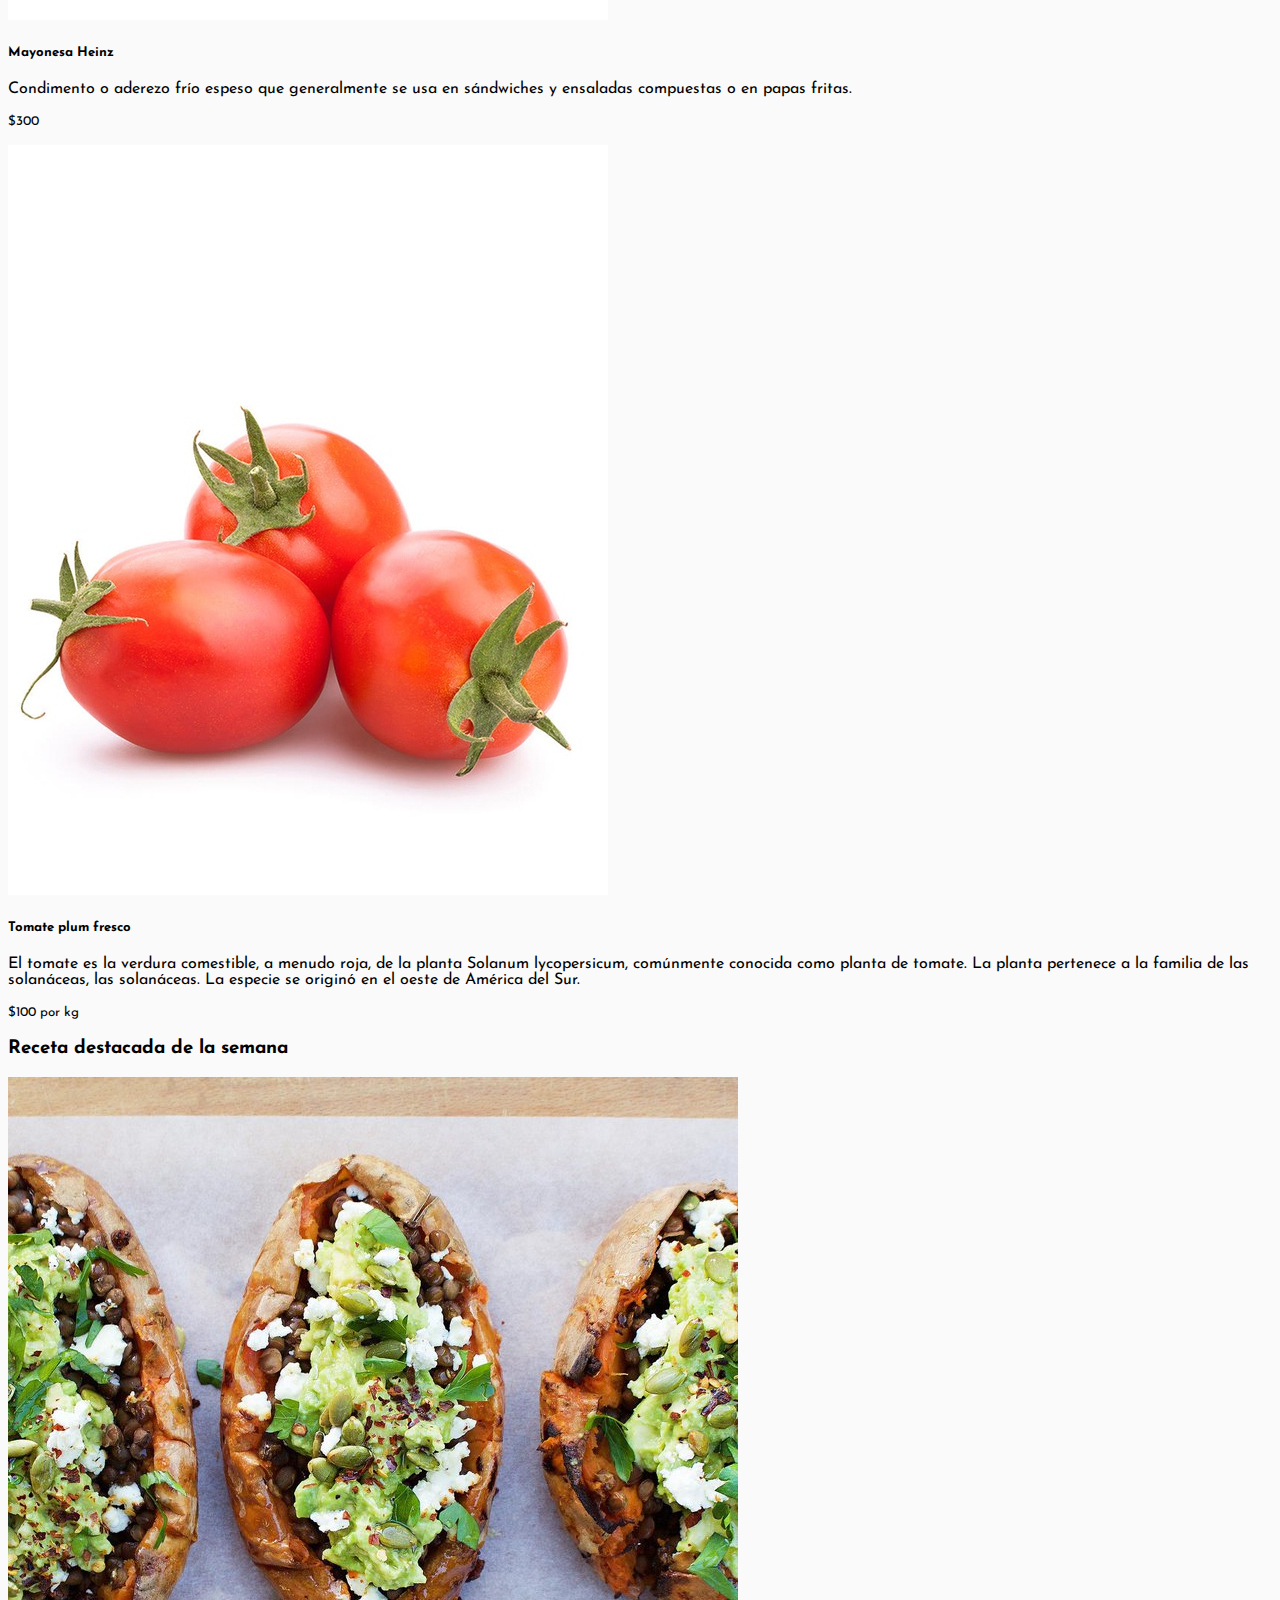
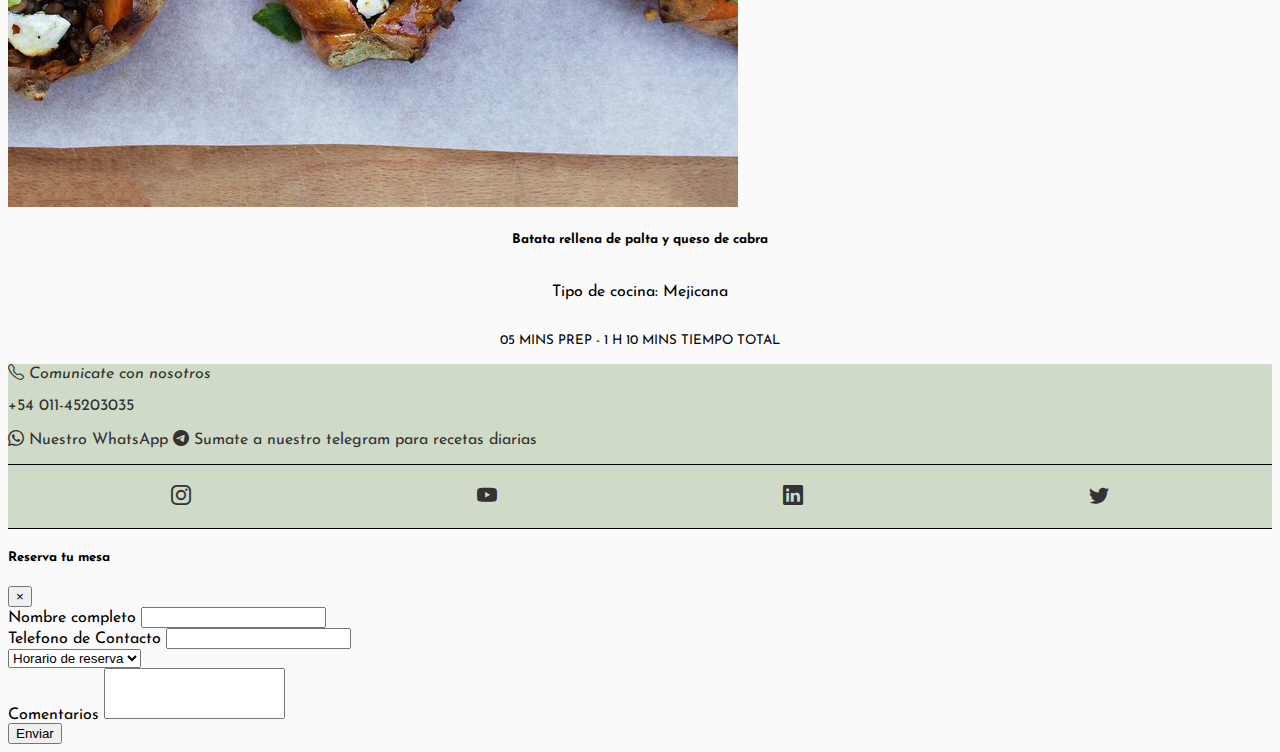
==== commit 4dade083: "corregidas faltas de ortografia y detalles footer" ====
--- a/index.html
+++ b/index.html
@@ -133,7 +133,7 @@
         <div class="card mb-3 shadow">
           <img src="images/tienda/avocado.jpg" class="card-img-top" alt="avocado">
           <div class="card-body d-flex flex-column justify-content-between">
-            <h5 class="card-title">Palta ungara</h5>
+            <h5 class="card-title">Palta Hass</h5>
             <p class="card-text">Un tercio de un aguacate mediano (50 g) tiene 80 calorías y aporta casi 20 vitaminas y minerales, lo que lo convierte en una excelente opción de alimentos ricos en nutrientes. El aguacate es prácticamente la única fruta que contiene grasas monoinsaturadas saludables para el corazón, ¡grasas buenas!</p>
             <p class="card-text"><small class="text-muted">$200 c/u</small></p>
           </div>
@@ -217,8 +217,8 @@
 <footer class="container-fluid" id="footer">
   <div class="row">
     <div class="col-12 mt-4 footer_container-imgs p-0">
-      <div class="m-2 colorFooter d-flex flex-column m-3">
-          <span><i class="bi bi-telephone"></i> Comunicate con nosotros</i></span>
+      <div class="colorFooter d-flex flex-column m-3">
+          <span><i class="bi bi-telephone"> Comunicate con nosotros</i></span>
           <p>+54 011-45203035</p>
 
           <a href="#"><span class="bi-whatsapp"> Nuestro WhatsApp</span></a>
@@ -278,12 +278,9 @@
               </div>
             </form>
 
-        <div class="modal-footer d-flex justify-content-between">
+        <div class="modal-footer d-flex justify-content-center pt-3">
           <button class="btn btn-warning" type="button" data-dismiss="modal">
-           Enviar
-          </button>
-          <button class="btn btn-secondary" type="button" data-dismiss="modal">
-            Cerrar
+            Enviar
           </button>
         </div>
       </div>
@@ -295,7 +292,6 @@
 
 <!--Scripts-->
 <script src="https://code.jquery.com/jquery-3.5.1.slim.min.js" integrity="sha384-DfXdz2htPH0lsSSs5nCTpuj/zy4C+OGpamoFVy38MVBnE+IbbVYUew+OrCXaRkfj" crossorigin="anonymous"></script>
-<script src="https://cdn.jsdelivr.net/npm/popper.js@1.16.1/dist/umd/popper.min.js" integrity="sha384-9/reFTGAW83EW2RDu2S0VKaIzap3H66lZH81PoYlFhbGU+6BZp6G7niu735Sk7lN" crossorigin="anonymous"></script>
 <script src="https://cdn.jsdelivr.net/npm/bootstrap@4.5.3/dist/js/bootstrap.min.js" integrity="sha384-w1Q4orYjBQndcko6MimVbzY0tgp4pWB4lZ7lr30WKz0vr/aWKhXdBNmNb5D92v7s" crossorigin="anonymous"></script>
 
 
--- a/css/estilos.css
+++ b/css/estilos.css
@@ -399,7 +399,7 @@
   }
 }
 
-/*  Formulario Reserva style  */
+/*  Formulario Reserva style MODAL  */
 .form-group {
   margin: 0;
 }
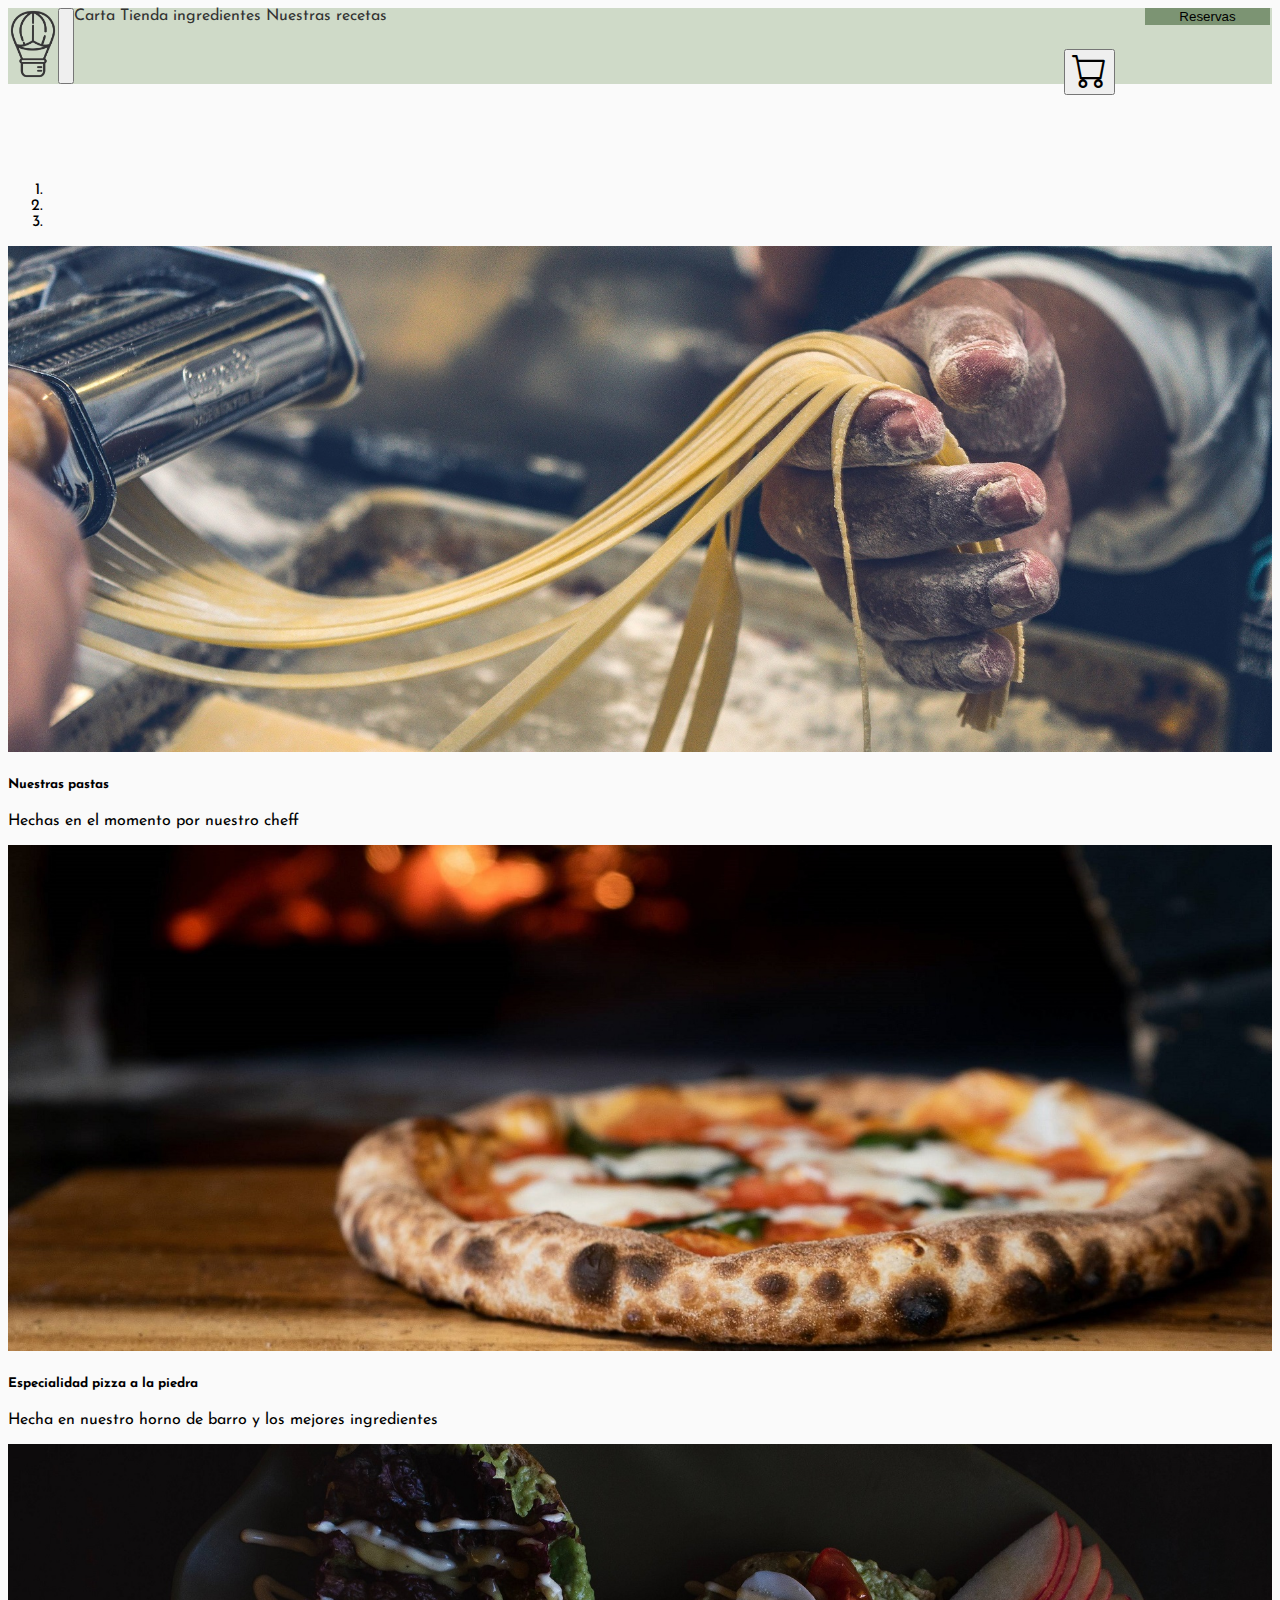
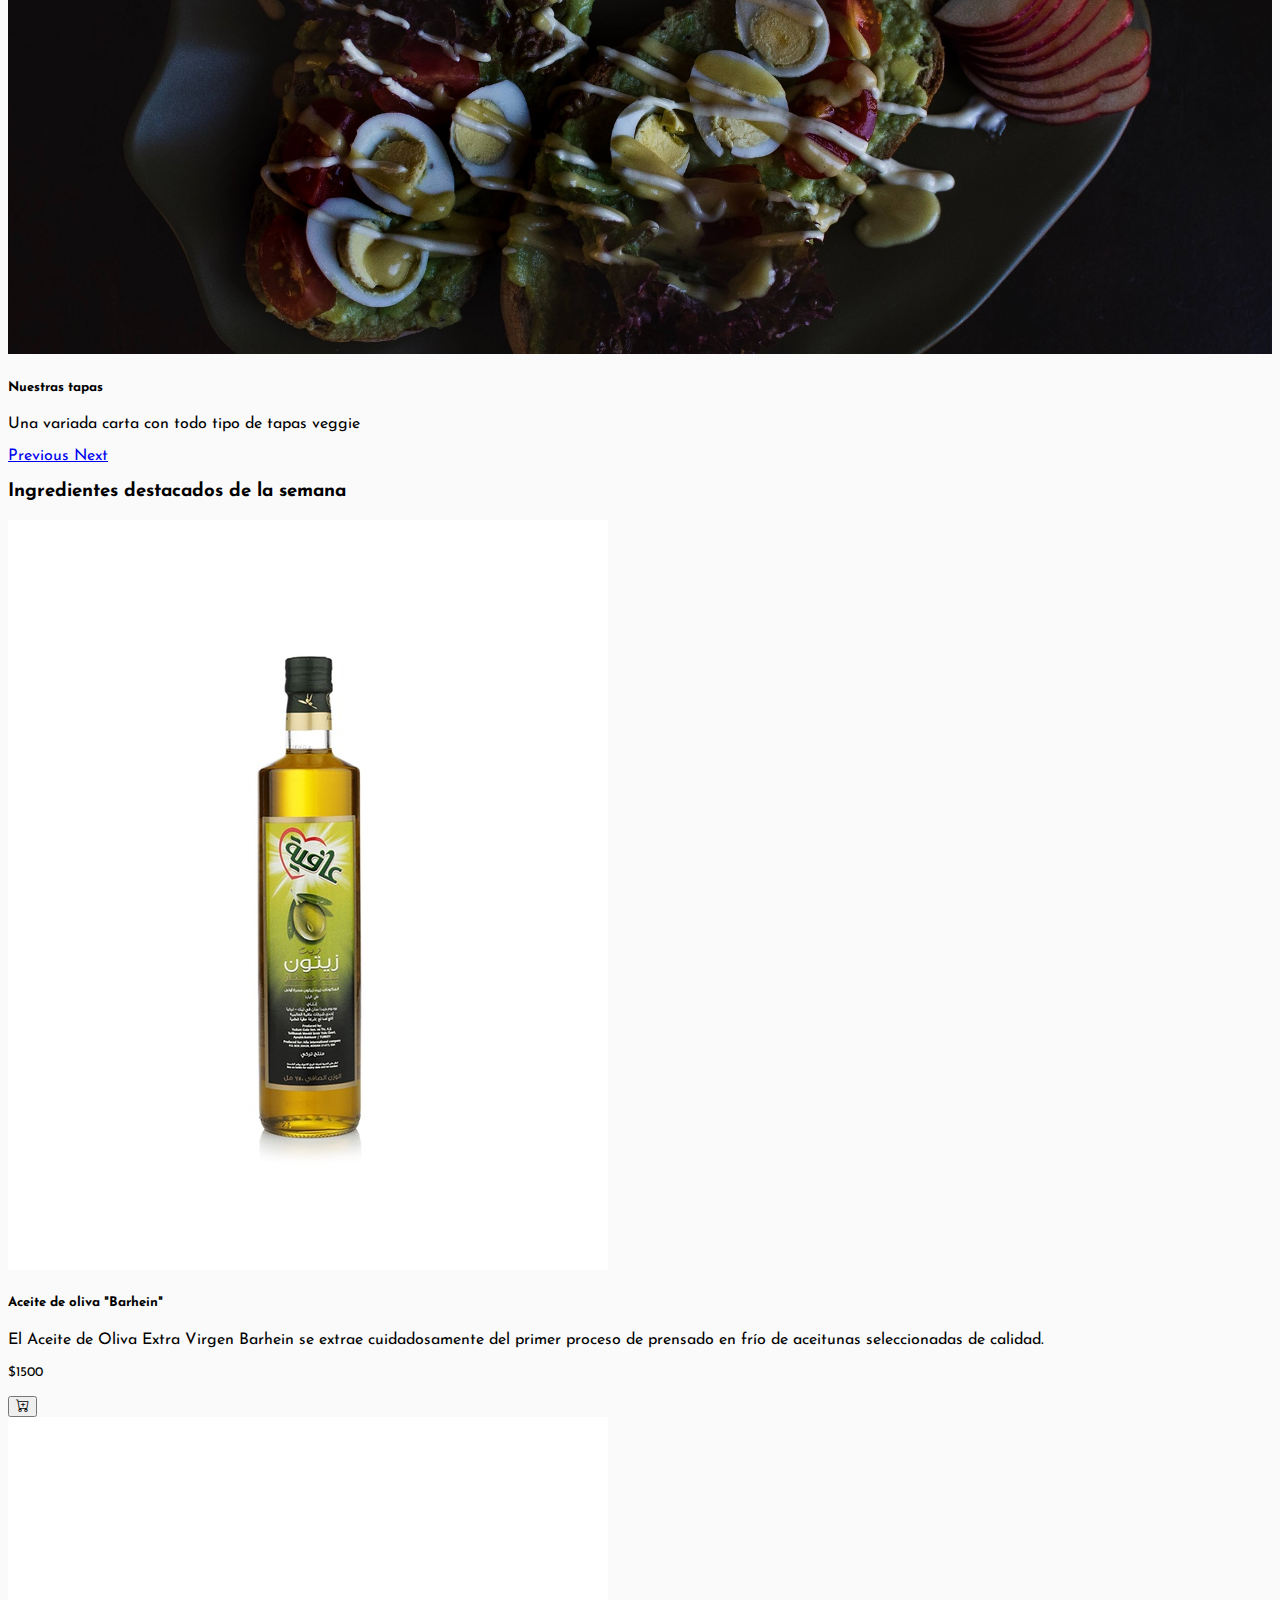
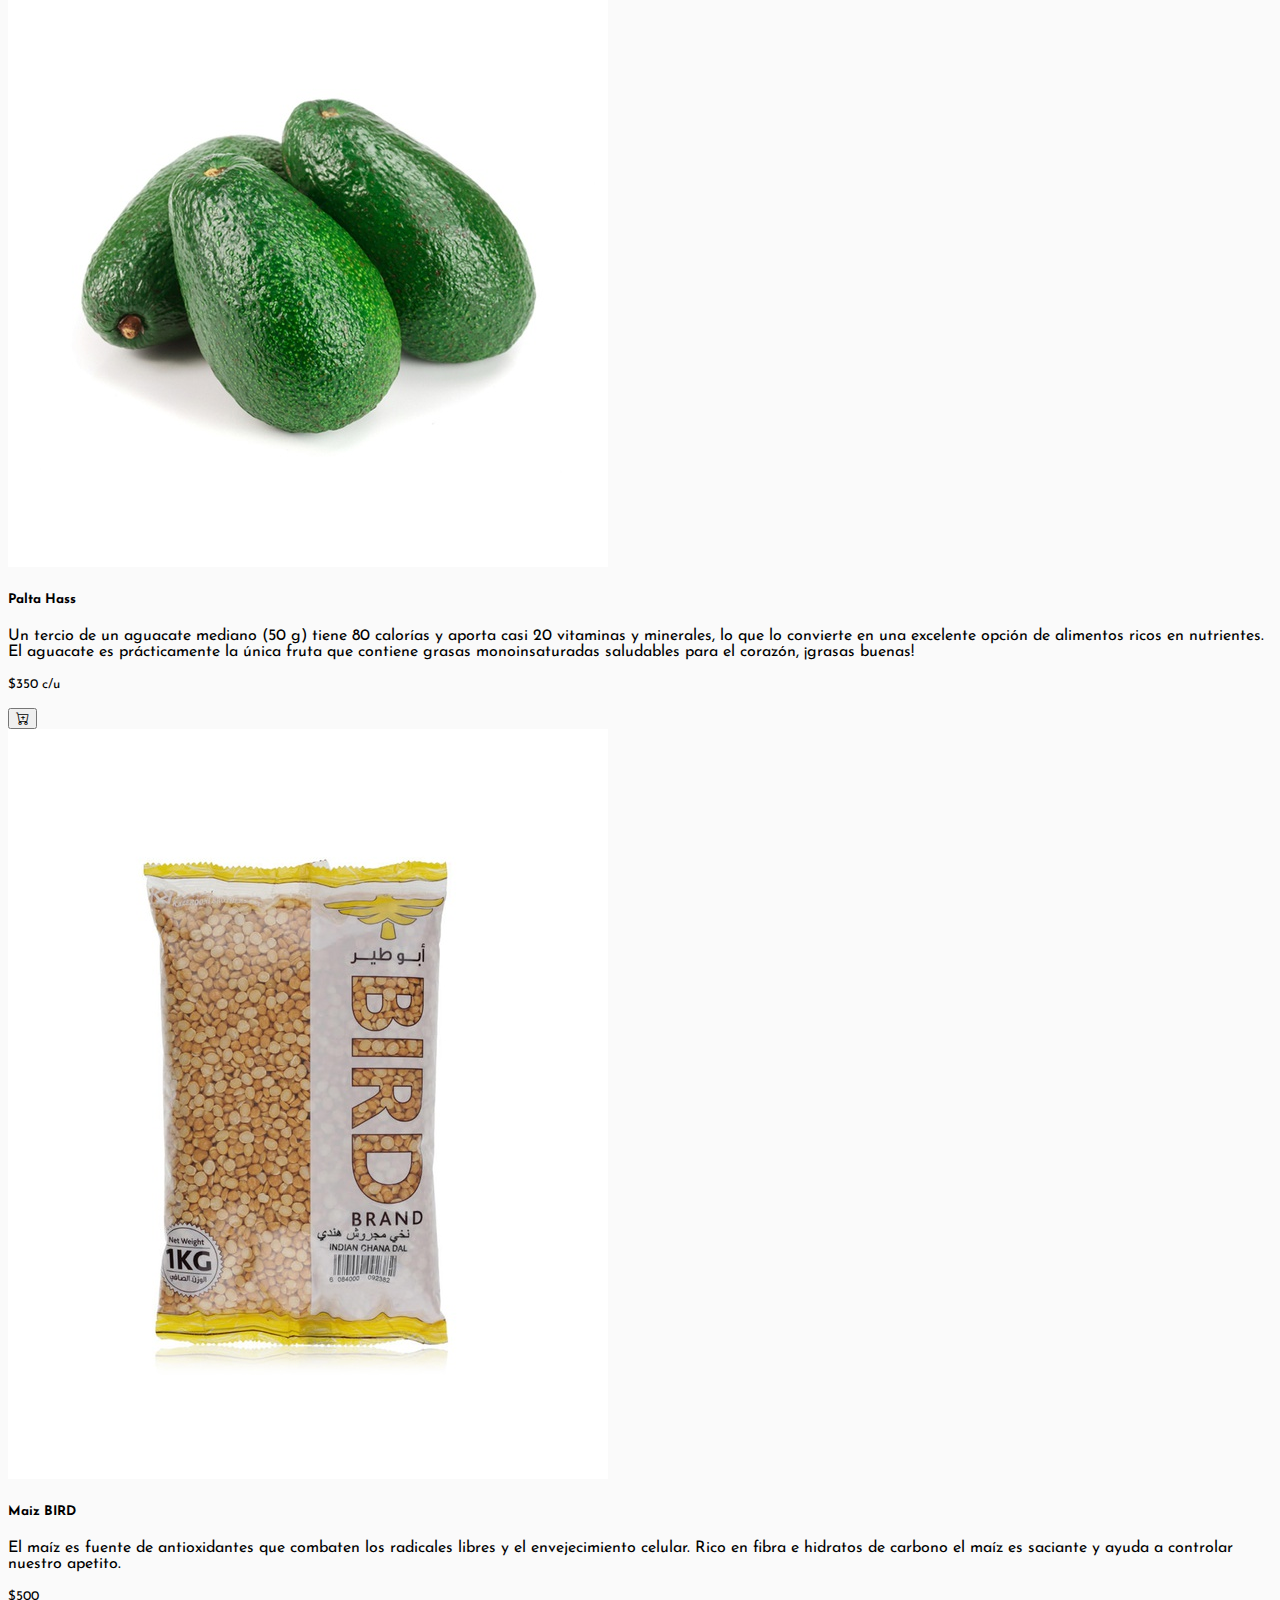
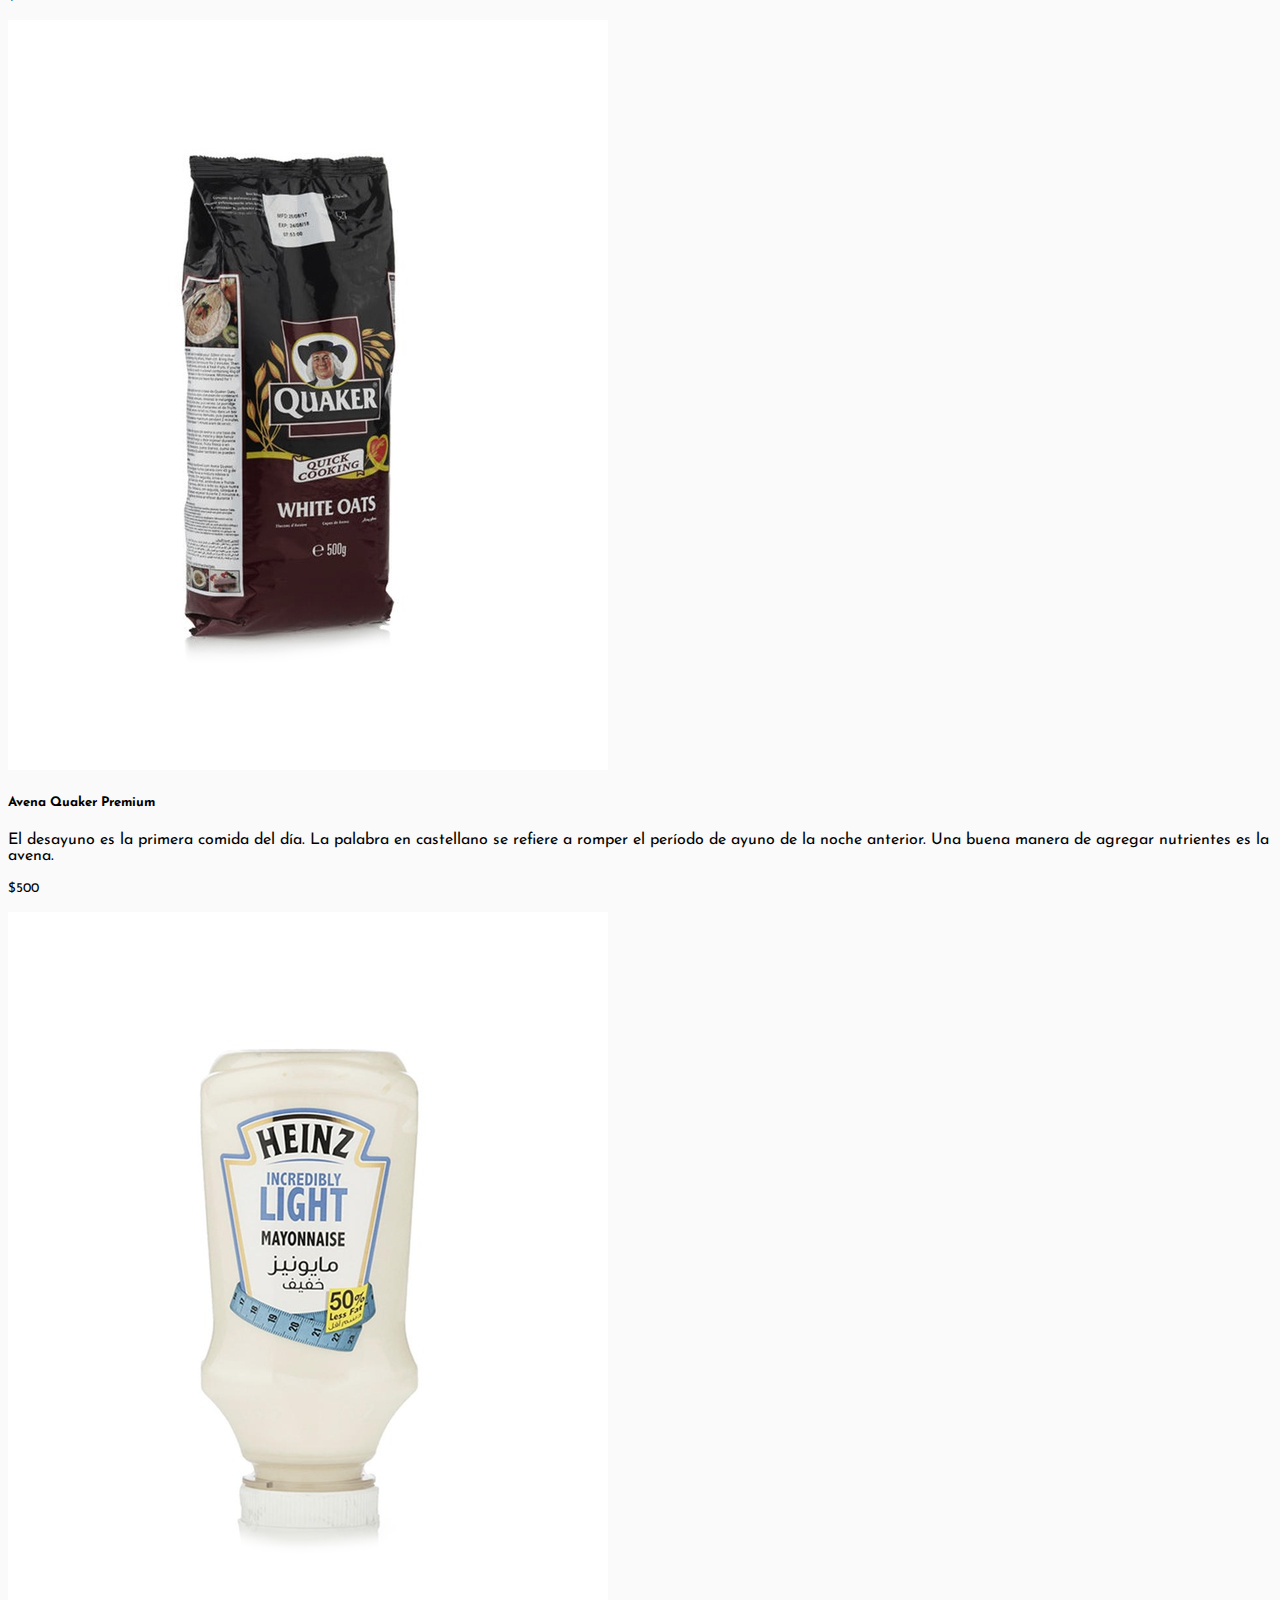
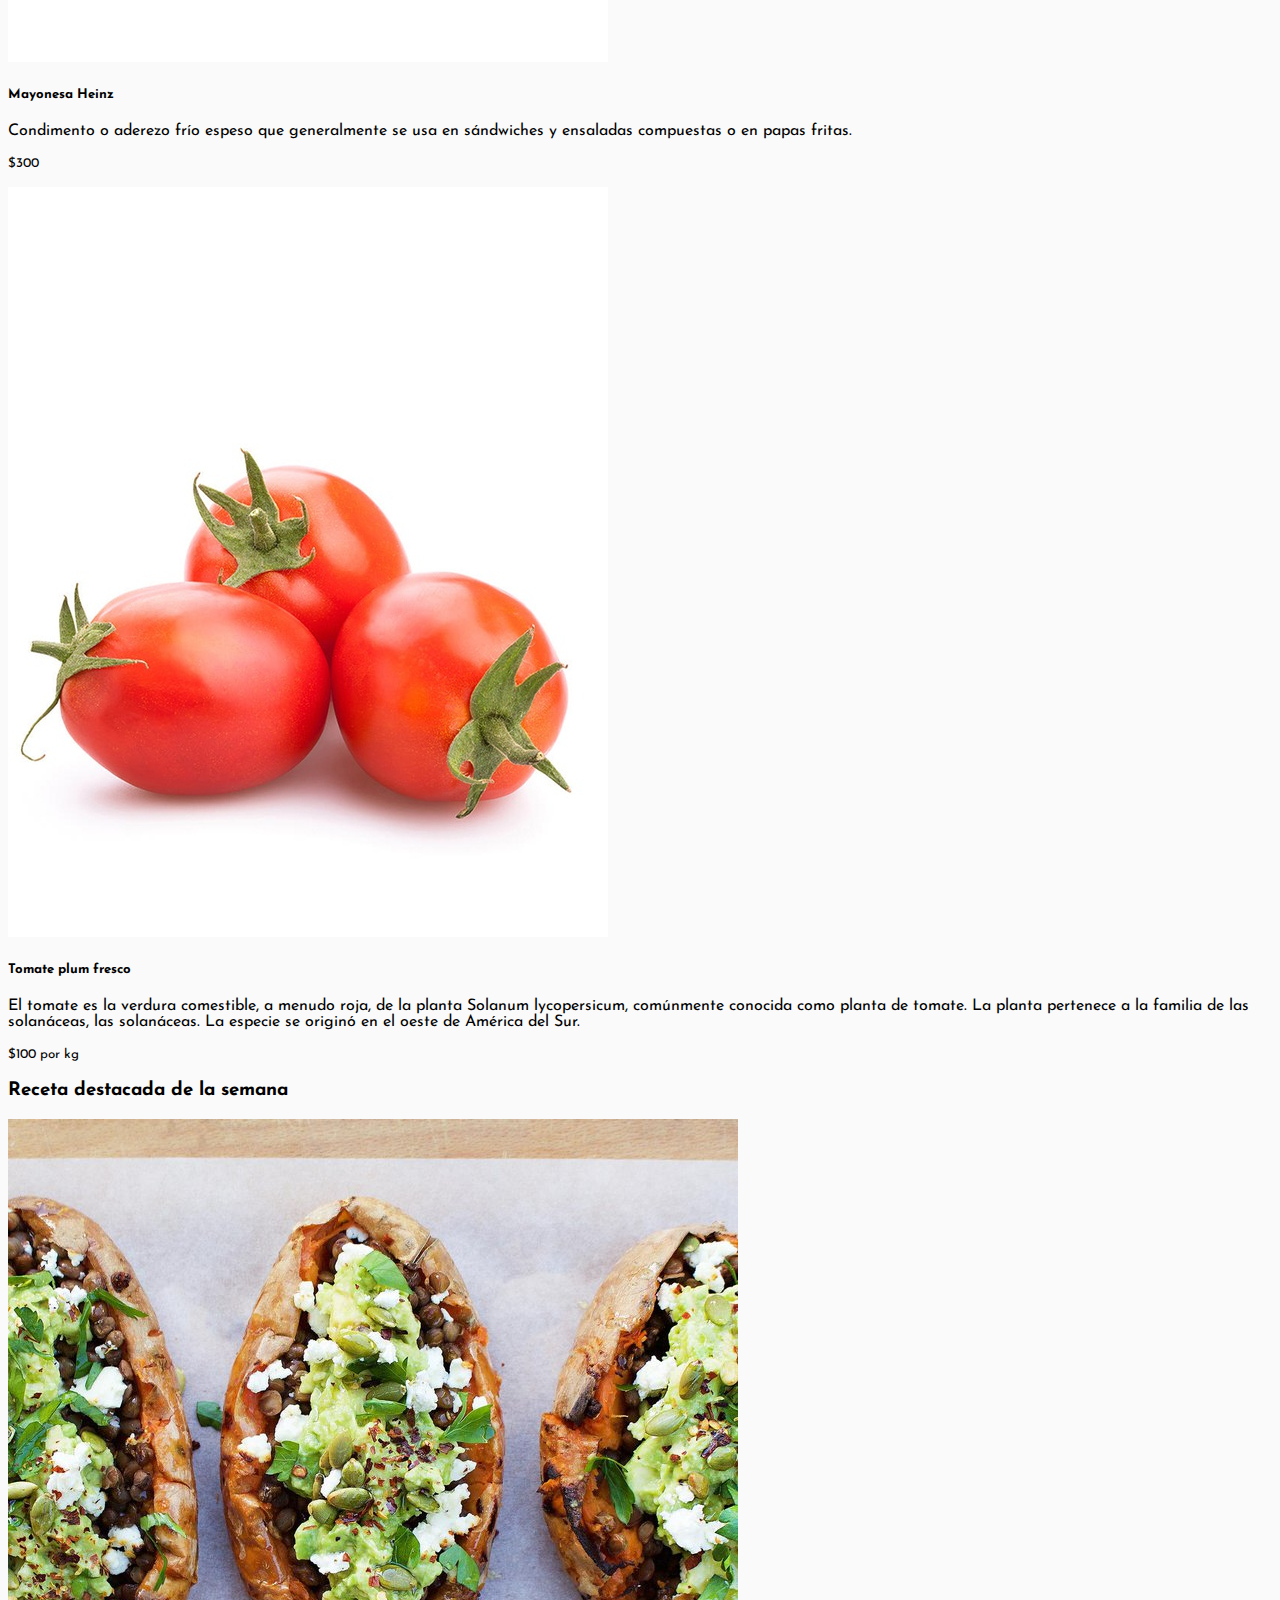
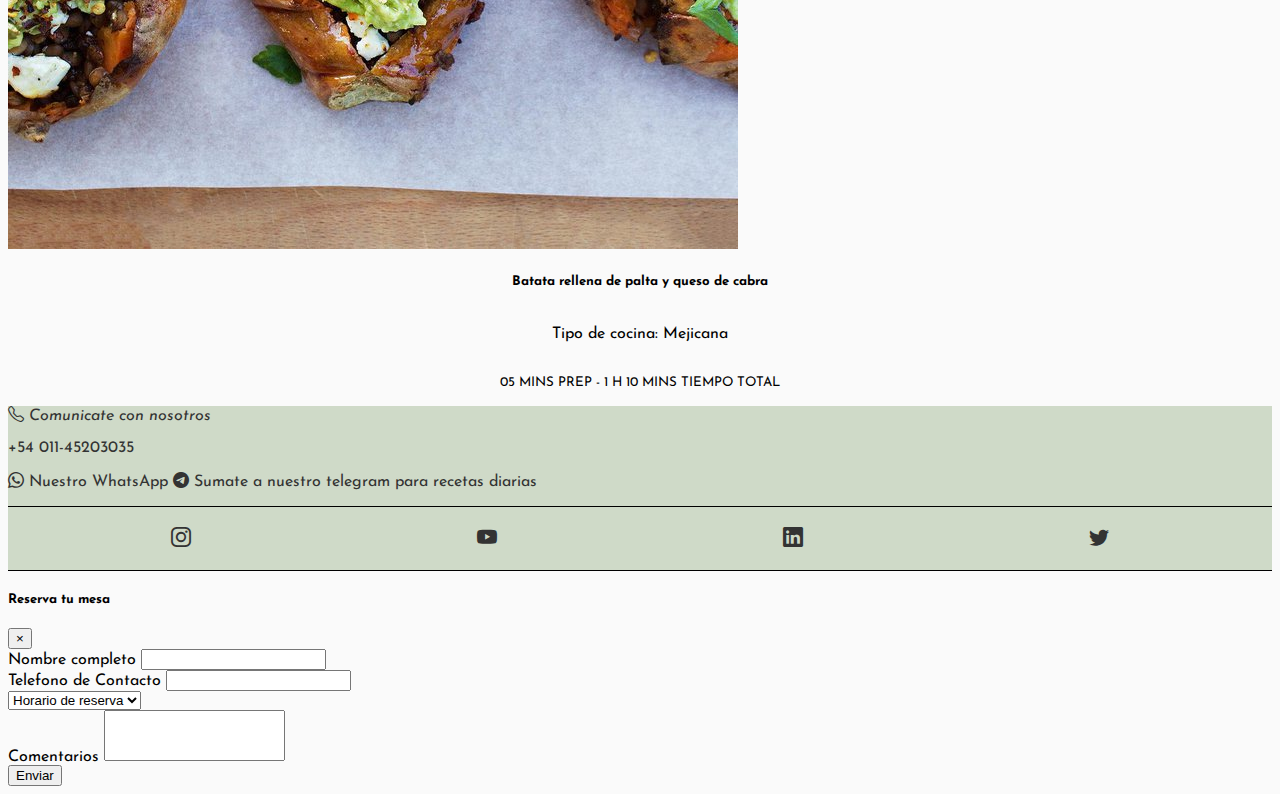
==== commit e5aa1c98: "agregado script de carrito solo palta de index" ====
--- a/index.html
+++ b/index.html
@@ -1,91 +1,101 @@
 <!doctype html>
 <html lang="en">
+
   <head>
-    
+
     <meta charset="utf-8">
     <meta name="viewport" content="width=device-width, initial-scale=1, shrink-to-fit=no">
-    <meta name="description" content="Restaurant Avenir vegetariano y vegano ademas tienda de productos naturales organicos y recetas">
-    <meta name="keywords"  content="SALUD, BIENESTAR, NATURAL, VEGETARIANO, VEGANO, RESTAURANT, ORGANICO, TIENDA ONLINE, EXPORTACION, RECETAS">
-   
+    <meta name="description"
+      content="Restaurant Avenir vegetariano y vegano ademas tienda de productos naturales organicos y recetas">
+    <meta name="keywords"
+      content="SALUD, BIENESTAR, NATURAL, VEGETARIANO, VEGANO, RESTAURANT, ORGANICO, TIENDA ONLINE, EXPORTACION, RECETAS">
+
     <!-- Bootstrap CSS -->
 
     <link rel="shortcut icon" href="images/favicon.ico" type="image/x-icon">
-    
+
     <link rel="preconnect" href="https://fonts.gstatic.com">
     <link rel="stylesheet" href="https://cdn.jsdelivr.net/npm/bootstrap-icons@1.4.1/font/bootstrap-icons.css">
-    <link rel="stylesheet" href="https://cdn.jsdelivr.net/npm/bootstrap@4.5.3/dist/css/bootstrap.min.css" integrity="sha384-TX8t27EcRE3e/ihU7zmQxVncDAy5uIKz4rEkgIXeMed4M0jlfIDPvg6uqKI2xXr2" crossorigin="anonymous">
+    <link rel="stylesheet" href="https://cdn.jsdelivr.net/npm/bootstrap@4.5.3/dist/css/bootstrap.min.css"
+      integrity="sha384-TX8t27EcRE3e/ihU7zmQxVncDAy5uIKz4rEkgIXeMed4M0jlfIDPvg6uqKI2xXr2" crossorigin="anonymous">
     <link href="https://fonts.googleapis.com/css2?family=Josefin+Sans:wght@200;400;700&display=swap" rel="stylesheet">
-    
+
     <link rel="stylesheet" type="text/css" href="css/estilos.css">
 
     <title>Avenir - Restaurant y tienda organica</title>
 
   </head>
 
-<body>
-
-<!--INICIO NAVBAR-->
-
-  <nav id="header" class="navbar navbar-expand-lg fixed-top miNavBar">
-        <a class="navbar-brand miNavBar_logo" href="index.html"><img class="iconoGlobo" src="images/iconoglobo.png"></a>
-		
-        <button class="navbar-toggler" type="button" data-toggle="collapse" data-target="#navbarNavAltMarkup" aria-controls="navbarNavAltMarkup" aria-expanded="false" aria-label="Toggle navigation">
-          <span class="navbar-toggler-icon miNavBarfondo"></span>
-        </button>
-
-	  <div class="collapse navbar-collapse" id="navbarNavAltMarkup">
-
-			<div class="navbar-nav miNavBar_menu">
-				  <span><a class="nav-link miNavBar navbar_menu--item" href="pages/menu.html">Carta</a></span>
-				  <span><a class="nav-link miNavBar navbar_menu--item" href="pages/tienda.html">Tienda ingredientes</a></span>
-				  <span><a class="nav-link miNavBar navbar_menu--item" href="pages/recetas.html"><span>Nuestras recetas</a></span>
-          
-        <!-- Button trigger modal -->
-
-        <button type="button" class="btn btn-contact" data-toggle="modal" data-target="#ventanaModal">
-          Reservas
-        </button>   
-
-      </div>  
-    </div>  
-  </nav>
-
-<!--FIN NAVBAR-->
-
-<!--INICIO CARROUSEL-->
-
-  <div id="carouselExampleCaptions" class="carousel slide Carrousel" data-ride="carousel">
-
-    <ol class="carousel-indicators Carrousel_parametros">
-      <li data-target="#carouselExampleCaptions" data-slide-to="0" class="active"></li>
-      <li data-target="#carouselExampleCaptions" data-slide-to="1"></li>
-      <li data-target="#carouselExampleCaptions" data-slide-to="2"></li>
-    </ol>
-
-    <div class="carousel-inner Carrousel_contenido">
-      <div class="carousel-item active">
-        <img src="images/pastasfrescas.jpg" class="d-block imagenCarrusel" alt="Pastas frescas">
-        <div class="carousel-caption d-none d-md-block">
-          <h5 class="type-bold">Nuestras pastas</h5>
-          <p class="type-regular">Hechas en el momento por nuestro cheff</p>
-        </div>
-      </div>
-      <div class="carousel-item">
-        <img  src="images/piza.jpg" class="d-block imagenCarrusel" alt="Piza horno de barro">
-        <div class="carousel-caption d-none d-md-block">
-          <h5 class="type-bold">Especialidad pizza a la piedra</h5>
-          <p class="type-regular">Hecha en nuestro horno de barro y los mejores ingredientes</p>
-        </div>
-      </div>
-
-      <div class="carousel-item">
-        <img src="images/tapasss.jpg" class="d-block imagenCarrusel " alt="tapas">
-        <div class="carousel-caption d-none d-md-block">
-          <h5 class="type-bold">Nuestras tapas</h5>
-          <p class="type-regular" >Una variada carta con todo tipo de tapas veggie</p>
-        </div>
-      </div>
-    </div>
+  <body>
+
+    <!--INICIO NAVBAR-->
+
+    <nav id="header" class="navbar navbar-expand-lg fixed-top miNavBar">
+      <a class="navbar-brand miNavBar_logo" href="index.html"><img class="iconoGlobo" src="images/iconoglobo.png"></a>
+
+      <button class="navbar-toggler" type="button" data-toggle="collapse" data-target="#navbarNavAltMarkup"
+        aria-controls="navbarNavAltMarkup" aria-expanded="false" aria-label="Toggle navigation">
+        <span class="navbar-toggler-icon miNavBarfondo"></span>
+      </button>
+
+      <div class="collapse navbar-collapse" id="navbarNavAltMarkup">
+
+        <div class="navbar-nav miNavBar_menu">
+          <span><a class="nav-link miNavBar navbar_menu--item" href="pages/menu.html">Carta</a></span>
+          <span><a class="nav-link miNavBar navbar_menu--item" href="pages/tienda.html">Tienda ingredientes</a></span>
+          <span><a class="nav-link miNavBar navbar_menu--item" href="pages/recetas.html"><span>Nuestras
+                recetas</a></span>
+          <h6 class="d-flex">
+            <button id="mostrar" class="btn p-0 bi bi-cart"></button>
+            <span id="notif" class="badge badge-secondary"></span>
+          </h6>
+
+          <!-- Button trigger modal -->
+
+          <button type="button" class="btn btn-contact" data-toggle="modal" data-target="#ventanaModal">
+            Reservas
+          </button>
+
+        </div>
+      </div>
+    </nav>
+
+    <!--FIN NAVBAR-->
+
+    <!--INICIO CARROUSEL-->
+
+    <div id="carouselExampleCaptions" class="carousel slide Carrousel" data-ride="carousel">
+
+      <ol class="carousel-indicators Carrousel_parametros">
+        <li data-target="#carouselExampleCaptions" data-slide-to="0" class="active"></li>
+        <li data-target="#carouselExampleCaptions" data-slide-to="1"></li>
+        <li data-target="#carouselExampleCaptions" data-slide-to="2"></li>
+      </ol>
+
+      <div class="carousel-inner Carrousel_contenido">
+        <div class="carousel-item active">
+          <img src="images/pastasfrescas.jpg" class="d-block imagenCarrusel" alt="Pastas frescas">
+          <div class="carousel-caption d-none d-md-block">
+            <h5 class="type-bold">Nuestras pastas</h5>
+            <p class="type-regular">Hechas en el momento por nuestro cheff</p>
+          </div>
+        </div>
+        <div class="carousel-item">
+          <img src="images/piza.jpg" class="d-block imagenCarrusel" alt="Piza horno de barro">
+          <div class="carousel-caption d-none d-md-block">
+            <h5 class="type-bold">Especialidad pizza a la piedra</h5>
+            <p class="type-regular">Hecha en nuestro horno de barro y los mejores ingredientes</p>
+          </div>
+        </div>
+
+        <div class="carousel-item">
+          <img src="images/tapasss.jpg" class="d-block imagenCarrusel " alt="tapas">
+          <div class="carousel-caption d-none d-md-block">
+            <h5 class="type-bold">Nuestras tapas</h5>
+            <p class="type-regular">Una variada carta con todo tipo de tapas veggie</p>
+          </div>
+        </div>
+      </div>
       <a class="carousel-control-prev" href="#carouselExampleCaptions" role="button" data-slide="prev">
         <span class="carousel-control-prev-icon" aria-hidden="true"></span>
         <span class="sr-only">Previous</span>
@@ -94,206 +104,233 @@
         <span class="carousel-control-next-icon" aria-hidden="true"></span>
         <span class="sr-only">Next</span>
       </a>
-  </div>
-
-<!--Contenedor mobile del carousel-->
-
-  <div class="contenedor_mobile">
-    
-    <div class="contenedor_mobile-image">
     </div>
-    <div class="contenedor_mobile-image2">
+
+    <!--Contenedor mobile del carousel-->
+
+    <div class="contenedor_mobile">
+
+      <div class="contenedor_mobile-image">
+      </div>
+      <div class="contenedor_mobile-image2">
+      </div>
+      <div class="contenedor_mobile-image3">
+      </div>
     </div>
-    <div class="contenedor_mobile-image3">
-    </div>
-  </div>
-
-<!--FIN CONTENEDOR MOBILE-->
-
-<!--TIENDA PRODUCTOS DESTACADOS-->
-
-<section>
-  <div class="container mt-5 contenedorImg">
-    <div class="weeklyProduct type-bold">
-      <h3>Ingredientes destacados de la semana</h3>
-    </div>
-    <div class="row mt-4">
-      <div class="col-sm-12 col-md-6 col-lg-4 d-flex">
-        <div class="card mb-3 shadow">
-          <img src="images/tienda/aceite-oliva.jpg" class="card-img-top" alt="aceite-oliva">
-          <div class="card-body d-flex flex-column justify-content-between">
-            <h5 class="card-title">Aceite de oliva "Barhein"</h5>
-            <p class="card-text">El Aceite de Oliva Extra Virgen Barhein se extrae cuidadosamente del primer proceso de prensado en frío de aceitunas seleccionadas de calidad.</p>
-            <p class="card-text precio align-content-end flex-wrap"><small class="text-muted">$1500</small></p>
-          </div>
-        </div>
-      </div>
-
-      <div class="col-sm-12 col-md-6 col-lg-4 d-flex">
-        <div class="card mb-3 shadow">
-          <img src="images/tienda/avocado.jpg" class="card-img-top" alt="avocado">
-          <div class="card-body d-flex flex-column justify-content-between">
-            <h5 class="card-title">Palta Hass</h5>
-            <p class="card-text">Un tercio de un aguacate mediano (50 g) tiene 80 calorías y aporta casi 20 vitaminas y minerales, lo que lo convierte en una excelente opción de alimentos ricos en nutrientes. El aguacate es prácticamente la única fruta que contiene grasas monoinsaturadas saludables para el corazón, ¡grasas buenas!</p>
-            <p class="card-text"><small class="text-muted">$200 c/u</small></p>
-          </div>
-        </div>
-      </div>
-
-      <div class="col-sm-12 col-md-6 col-lg-4 d-flex ">
-        <div class="card mb-3 shadow">
-          <img src="images/tienda/lentejas-arabes.jpg" class="card-img-top" alt="lentejas arabes">
-          <div class="card-body d-flex flex-column justify-content-between">
-            <h5 class="card-title">Maiz BIRD</h5>
-            <p class="card-text">El maíz es fuente de antioxidantes que combaten los radicales libres y el envejecimiento celular. Rico en fibra e hidratos de carbono el maíz es saciante y ayuda a controlar nuestro apetito. </p>
-            <p class="card-text"><small class="text-muted">$500</small></p>
-          </div>
-        </div>
-      </div>
-
-      <div class="col-sm-12 col-md-6 col-lg-4 d-flex ">
-        <div class="card mb-3 shadow">
-          <img src="images/tienda/quacker.jpg" class="card-img-top" alt="avena">
-          <div class="card-body d-flex flex-column justify-content-between">
-            <h5 class="card-title">Avena Quaker Premium</h5>
-            <p class="card-text">El desayuno es la primera comida del día. La palabra en castellano se refiere a romper el período de ayuno de la noche anterior. Una buena manera de agregar nutrientes es la avena.</p>
-            <p class="card-text"><small class="text-muted">$500</small></p>
-          </div>
-        </div>
-      </div>
-
-      <div class="col-sm-12 col-md-6 col-lg-4 d-flex">
-        <div class="card mb-3 shadow">
-          <img src="images/tienda/mayonesa.jpg" class="card-img-top" alt="lentejas arabes">
-          <div class="card-body d-flex flex-column justify-content-between">
-            <h5 class="card-title">Mayonesa Heinz</h5>
-            <p class="card-text">Condimento o aderezo frío espeso que generalmente se usa en sándwiches y ensaladas compuestas o en papas fritas.</p>
-            <p class="card-text"><small class="text-muted">$300</small></p>
-          </div>
-        </div>
-      </div>
-
-      <div class="col-sm-12 col-md-6 col-lg-4">
-        <div class="card mb-3 shadow">
-          <img src="images/tienda/tomate.jpg" class="card-img-top" alt="lentejas arabes">
-          <div class="card-body d-flex flex-column justify-content-between">
-            <h5 class="card-title">Tomate plum fresco</h5>
-            <p class="card-text">El tomate es la verdura comestible, a menudo roja, de la planta Solanum lycopersicum, comúnmente conocida como planta de tomate. La planta pertenece a la familia de las solanáceas, las solanáceas. La especie se originó en el oeste de América del Sur.</p>
-            <p class="card-text"><small class="text-muted">$100 por kg</small></p>
-          </div>
-        </div>
-      </div>
-
-    </div>
-  </div>
-</section>
-
-  <!--Receta Destacada-->
-<article>
-  <div class="container mt-5 containerReceipt ">
-
-    <div class="ReceipWeekly type-bold">
-    <h3>Receta destacada de la semana</h3>
-    </div>
-      
-    <div class="card mb-3 mt-4">
-      <div class="row no-gutters">
-        <div class="col-md-5">
-          <img src="images/recetas/paparellena.jpg" class="card-img" alt="papa rellena">
-        </div>
-        <div class="col-md-7 d-flex">
-          <div class="card-body col-12 contenidoCentrado">
-            <h5 class="card-title type-bold">Batata rellena de palta y queso de cabra</h5>
-            <p class="card-text">Tipo de cocina: Mejicana</p>
-            <p class="card-text"><small class="text-muted">05 MINS PREP - 1 H 10 MINS TIEMPO TOTAL </small></p>
-          </div>
-        </div>
-      </div>
-    </div>
-  </div>
-</article>
-
-<!--FOOTER-->
-<footer class="container-fluid" id="footer">
-  <div class="row">
-    <div class="col-12 mt-4 footer_container-imgs p-0">
-      <div class="colorFooter d-flex flex-column m-3">
-          <span><i class="bi bi-telephone"> Comunicate con nosotros</i></span>
-          <p>+54 011-45203035</p>
-
-          <a href="#"><span class="bi-whatsapp"> Nuestro WhatsApp</span></a>
-          <a href="#"><span class="bi bi-telegram"> Sumate a nuestro telegram para recetas diarias</span></a>
-      </div>
-      <div class="list">
-        <ul class="list_socialMedia mt-4">
-
-          <a href="#" class="bi bi-instagram list_socialMedia-img"></a>
-          <a href="#" class="bi bi-youtube list_socialMedia-img"></a>
-          <a href="#" class="bi bi-linkedin list_socialMedia-img"></a>
-          <a href="#" class="bi bi-twitter list_socialMedia-img"></a>
-
-        </ul>
-      </div>
-    </div>
-  </div>  
-</footer>
-  
-
-<!-- Modal -->
-<section class="container">
-  <div class="modal fade" id="ventanaModal" tabindex="-1" role="dialog" aria-labelledby="tituloVentana" aria-hidden="true">
-    <div class="modal-dialog" role="document">
-      <div class="modal-content">
-        <div class="modal-header">
-          <h5 id="tituloVentana">Reserva tu mesa</h5>
-          <button class="close" data-dismiss="modal" aria-label="cerrar">
-            <span aria-hidden="true">&times;</span>
-          </button>
-        </div>
-
-        <div class="modal-body">
-          
-            <form class="d-flex flex-column">
-              <div class="form-group">
-                <label for="exampleFormControlInput1">Nombre completo</label>
-                <input class="w-100 border rounded" type="email" class="form-control" id="exampleFormControlInput1">
-              </div>
-             
-              <div class="form-group d-flex flex-column my-2">
-                <label for="exampleFormControlInput1">Telefono de Contacto</label>
-                <input class="border rounded" type="telefono" class="form-control " id="exampleFormControlInput1">
-              </div>
-
-              <select class="form-control form-control-sm my-4 w-100 rounded">
-                <option>Horario de reserva</option>
-                <option>12:30 a 14:30</option>
-                <option>14:30 a 16:00</option>
-                <option>20:00 a 21:30</option>
-                <option>21:30 a 23:00</option>
-              </select>
-              
-              <div class="form-group">
-                <label for="exampleFormControlTextarea1">Comentarios</label>
-                <textarea class="form-control" id="exampleFormControlTextarea1" rows="3"></textarea>
-              </div>
-            </form>
-
-        <div class="modal-footer d-flex justify-content-center pt-3">
-          <button class="btn btn-warning" type="button" data-dismiss="modal">
-            Enviar
-          </button>
-        </div>
-      </div>
-     </div> 
-    </div>
-  </div> 
-</section>
-
-
-<!--Scripts-->
-<script src="https://code.jquery.com/jquery-3.5.1.slim.min.js" integrity="sha384-DfXdz2htPH0lsSSs5nCTpuj/zy4C+OGpamoFVy38MVBnE+IbbVYUew+OrCXaRkfj" crossorigin="anonymous"></script>
-<script src="https://cdn.jsdelivr.net/npm/bootstrap@4.5.3/dist/js/bootstrap.min.js" integrity="sha384-w1Q4orYjBQndcko6MimVbzY0tgp4pWB4lZ7lr30WKz0vr/aWKhXdBNmNb5D92v7s" crossorigin="anonymous"></script>
-
-
-</body>
+
+    <!--FIN CONTENEDOR MOBILE-->
+
+    <!--TIENDA PRODUCTOS DESTACADOS-->
+
+    <section>
+      <div class="container mt-5 contenedorImg">
+        <div class="weeklyProduct type-bold">
+          <h3>Ingredientes destacados de la semana</h3>
+        </div>
+        <div class="row mt-4">
+          <div class="col-sm-12 col-md-6 col-lg-4 d-flex">
+            <div class="card mb-3 shadow">
+              <img src="images/tienda/aceite-oliva.jpg" class="card-img-top" alt="aceite-oliva">
+              <div class="card-body d-flex flex-column justify-content-between">
+                <h5 class="card-title">Aceite de oliva "Barhein"</h5>
+                <p class="card-text">El Aceite de Oliva Extra Virgen Barhein se extrae cuidadosamente del primer proceso
+                  de prensado en frío de aceitunas seleccionadas de calidad.</p>
+                <div class="d-flex justify-content-between">
+                  <p class="card-text precio align-content-end flex-wrap"><small class="text-muted">$1500</small></p>
+                  <button type="button" class="btn btn-secondary agregarCarrito"><i
+                      class="bi bi-cart-plus"></i></button>
+                </div>
+              </div>
+            </div>
+          </div>
+
+          <div class="col-sm-12 col-md-6 col-lg-4 d-flex">
+            <div class="card mb-3 shadow">
+              <img src="images/tienda/avocado.jpg" class="card-img-top" alt="avocado">
+              <div class="card-body d-flex flex-column justify-content-between">
+                <h5 class="card-title">Palta Hass</h5>
+                <p class="card-text">Un tercio de un aguacate mediano (50 g) tiene 80 calorías y aporta casi 20
+                  vitaminas y minerales, lo que lo convierte en una excelente opción de alimentos ricos en nutrientes.
+                  El aguacate es prácticamente la única fruta que contiene grasas monoinsaturadas saludables para el
+                  corazón, ¡grasas buenas!</p>
+
+                <div class="d-flex justify-content-between">
+                  <p class="card-text"><small class="text-muted">$350 c/u</small></p>
+                  <button type="button" id="agregarCarrito" class="btn btn-secondary "><i
+                      class="bi bi-cart-plus "></i></button>
+                </div>
+              </div>
+            </div>
+          </div>
+
+          <div class="col-sm-12 col-md-6 col-lg-4 d-flex ">
+            <div class="card mb-3 shadow">
+              <img src="images/tienda/lentejas-arabes.jpg" class="card-img-top" alt="lentejas arabes">
+              <div class="card-body d-flex flex-column justify-content-between">
+                <h5 class="card-title">Maiz BIRD</h5>
+                <p class="card-text">El maíz es fuente de antioxidantes que combaten los radicales libres y el
+                  envejecimiento celular. Rico en fibra e hidratos de carbono el maíz es saciante y ayuda a controlar
+                  nuestro apetito. </p>
+                <p class="card-text"><small class="text-muted">$500</small></p>
+              </div>
+            </div>
+          </div>
+
+          <div class="col-sm-12 col-md-6 col-lg-4 d-flex ">
+            <div class="card mb-3 shadow">
+              <img src="images/tienda/quacker.jpg" class="card-img-top" alt="avena">
+              <div class="card-body d-flex flex-column justify-content-between">
+                <h5 class="card-title">Avena Quaker Premium</h5>
+                <p class="card-text">El desayuno es la primera comida del día. La palabra en castellano se refiere a
+                  romper el período de ayuno de la noche anterior. Una buena manera de agregar nutrientes es la avena.
+                </p>
+                <p class="card-text"><small class="text-muted">$500</small></p>
+              </div>
+            </div>
+          </div>
+
+          <div class="col-sm-12 col-md-6 col-lg-4 d-flex">
+            <div class="card mb-3 shadow">
+              <img src="images/tienda/mayonesa.jpg" class="card-img-top" alt="lentejas arabes">
+              <div class="card-body d-flex flex-column justify-content-between">
+                <h5 class="card-title">Mayonesa Heinz</h5>
+                <p class="card-text">Condimento o aderezo frío espeso que generalmente se usa en sándwiches y ensaladas
+                  compuestas o en papas fritas.</p>
+                <p class="card-text"><small class="text-muted">$300</small></p>
+              </div>
+            </div>
+          </div>
+
+          <div class="col-sm-12 col-md-6 col-lg-4">
+            <div class="card mb-3 shadow">
+              <img src="images/tienda/tomate.jpg" class="card-img-top" alt="lentejas arabes">
+              <div class="card-body d-flex flex-column justify-content-between">
+                <h5 class="card-title">Tomate plum fresco</h5>
+                <p class="card-text">El tomate es la verdura comestible, a menudo roja, de la planta Solanum
+                  lycopersicum, comúnmente conocida como planta de tomate. La planta pertenece a la familia de las
+                  solanáceas, las solanáceas. La especie se originó en el oeste de América del Sur.</p>
+                <p class="card-text"><small class="text-muted">$100 por kg</small></p>
+              </div>
+            </div>
+          </div>
+
+        </div>
+      </div>
+    </section>
+
+    <!--Receta Destacada-->
+    <article>
+      <div class="container mt-5 containerReceipt ">
+
+        <div class="ReceipWeekly type-bold">
+          <h3>Receta destacada de la semana</h3>
+        </div>
+
+        <div class="card mb-3 mt-4">
+          <div class="row no-gutters">
+            <div class="col-md-5">
+              <img src="images/recetas/paparellena.jpg" class="card-img" alt="papa rellena">
+            </div>
+            <div class="col-md-7 d-flex">
+              <div class="card-body col-12 contenidoCentrado">
+                <h5 class="card-title type-bold">Batata rellena de palta y queso de cabra</h5>
+                <p class="card-text">Tipo de cocina: Mejicana</p>
+                <p class="card-text"><small class="text-muted">05 MINS PREP - 1 H 10 MINS TIEMPO TOTAL </small></p>
+              </div>
+            </div>
+          </div>
+        </div>
+      </div>
+    </article>
+
+    <!--FOOTER-->
+    <footer class="container-fluid" id="footer">
+      <div class="row">
+        <div class="col-12 mt-4 footer_container-imgs p-0">
+          <div class="colorFooter d-flex flex-column m-3">
+            <span><i class="bi bi-telephone"> Comunicate con nosotros</i></span>
+            <p>+54 011-45203035</p>
+
+            <a href="#"><span class="bi-whatsapp"> Nuestro WhatsApp</span></a>
+            <a href="#"><span class="bi bi-telegram"> Sumate a nuestro telegram para recetas diarias</span></a>
+          </div>
+          <div class="list">
+            <ul class="list_socialMedia mt-4">
+
+              <a href="#" class="bi bi-instagram list_socialMedia-img"></a>
+              <a href="#" class="bi bi-youtube list_socialMedia-img"></a>
+              <a href="#" class="bi bi-linkedin list_socialMedia-img"></a>
+              <a href="#" class="bi bi-twitter list_socialMedia-img"></a>
+
+            </ul>
+          </div>
+        </div>
+      </div>
+    </footer>
+
+
+    <!-- Modal -->
+    <section class="container">
+      <div class="modal fade" id="ventanaModal" tabindex="-1" role="dialog" aria-labelledby="tituloVentana"
+        aria-hidden="true">
+        <div class="modal-dialog" role="document">
+          <div class="modal-content">
+            <div class="modal-header">
+              <h5 id="tituloVentana">Reserva tu mesa</h5>
+              <button class="close" data-dismiss="modal" aria-label="cerrar">
+                <span aria-hidden="true">&times;</span>
+              </button>
+            </div>
+
+            <div class="modal-body">
+
+              <form class="d-flex flex-column">
+                <div class="form-group">
+                  <label for="exampleFormControlInput1">Nombre completo</label>
+                  <input class="w-100 border rounded" type="email" class="form-control" id="exampleFormControlInput1">
+                </div>
+
+                <div class="form-group d-flex flex-column my-2">
+                  <label for="exampleFormControlInput1">Telefono de Contacto</label>
+                  <input class="border rounded" type="telefono" class="form-control " id="exampleFormControlInput1">
+                </div>
+
+                <select class="form-control form-control-sm my-4 w-100 rounded">
+                  <option>Horario de reserva</option>
+                  <option>12:30 a 14:30</option>
+                  <option>14:30 a 16:00</option>
+                  <option>20:00 a 21:30</option>
+                  <option>21:30 a 23:00</option>
+                </select>
+
+                <div class="form-group">
+                  <label for="exampleFormControlTextarea1">Comentarios</label>
+                  <textarea class="form-control" id="exampleFormControlTextarea1" rows="3"></textarea>
+                </div>
+              </form>
+
+              <div class="modal-footer d-flex justify-content-center pt-3">
+                <button class="btn btn-warning" type="button" data-dismiss="modal">
+                  Enviar
+                </button>
+              </div>
+            </div>
+          </div>
+        </div>
+      </div>
+    </section>
+
+
+    <!--Scripts-->
+
+    <script src="https://code.jquery.com/jquery-3.5.1.slim.min.js"
+      integrity="sha384-DfXdz2htPH0lsSSs5nCTpuj/zy4C+OGpamoFVy38MVBnE+IbbVYUew+OrCXaRkfj"
+      crossorigin="anonymous"></script>
+    <script src="https://cdn.jsdelivr.net/npm/bootstrap@4.5.3/dist/js/bootstrap.min.js"
+      integrity="sha384-w1Q4orYjBQndcko6MimVbzY0tgp4pWB4lZ7lr30WKz0vr/aWKhXdBNmNb5D92v7s"
+      crossorigin="anonymous"></script>
+    <script src="scripts/script.js"></script>
+
+  </body>
+
 </html>--- a/css/estilos.css
+++ b/css/estilos.css
@@ -54,6 +54,17 @@
   margin-bottom: 10px;
 }
 
+.bi.bi-cart {
+  font-size: 35px;
+  position: absolute;
+  right: 15px;
+}
+
+h6 {
+  position: absolute;
+  right: 150px;
+}
+
 .btn-contact {
   position: absolute;
   right: 10px;
@@ -79,6 +90,15 @@
 }
 
 @media (max-width: 990px) {
+  .bi.bi-cart {
+    font-size: 35px;
+    position: fixed;
+    right: 25px;
+  }
+  h6 {
+    position: fixed;
+    right: 10px;
+  }
   .btn-contact {
     position: relative;
     right: 0;
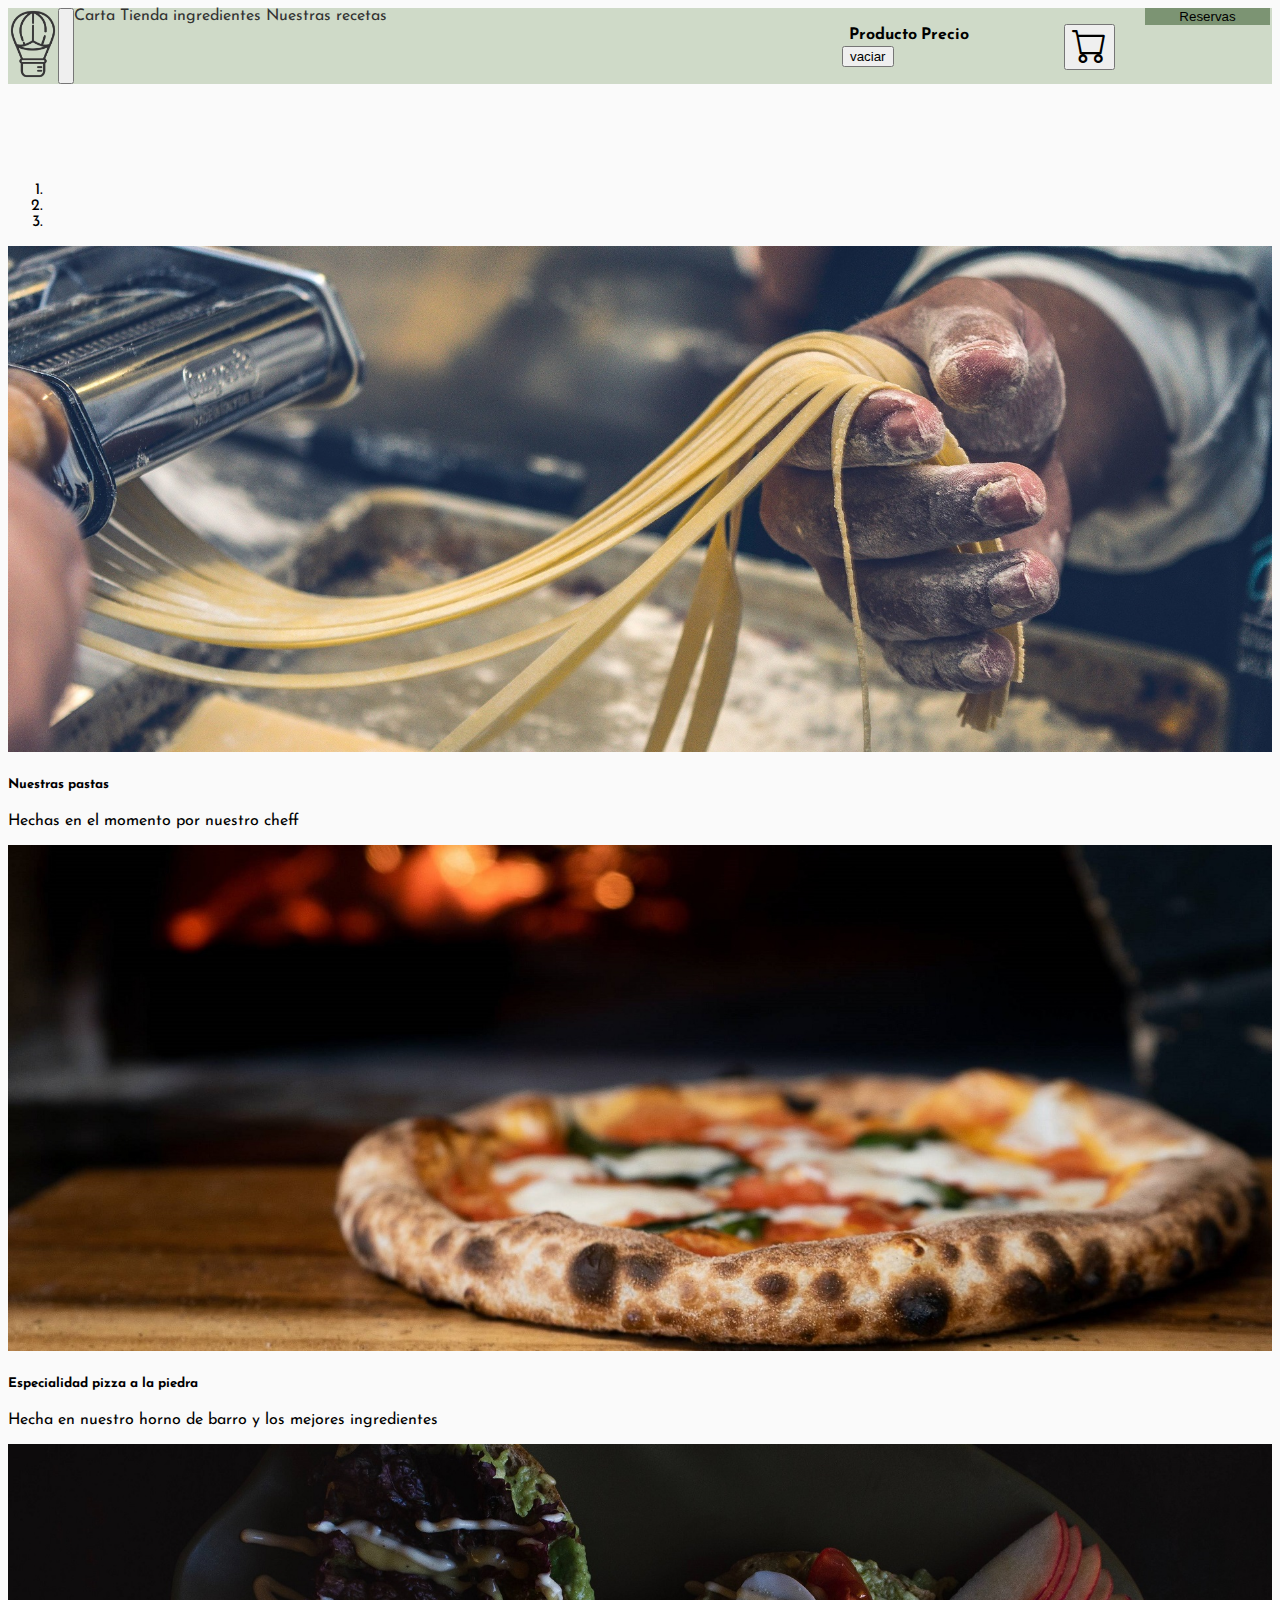
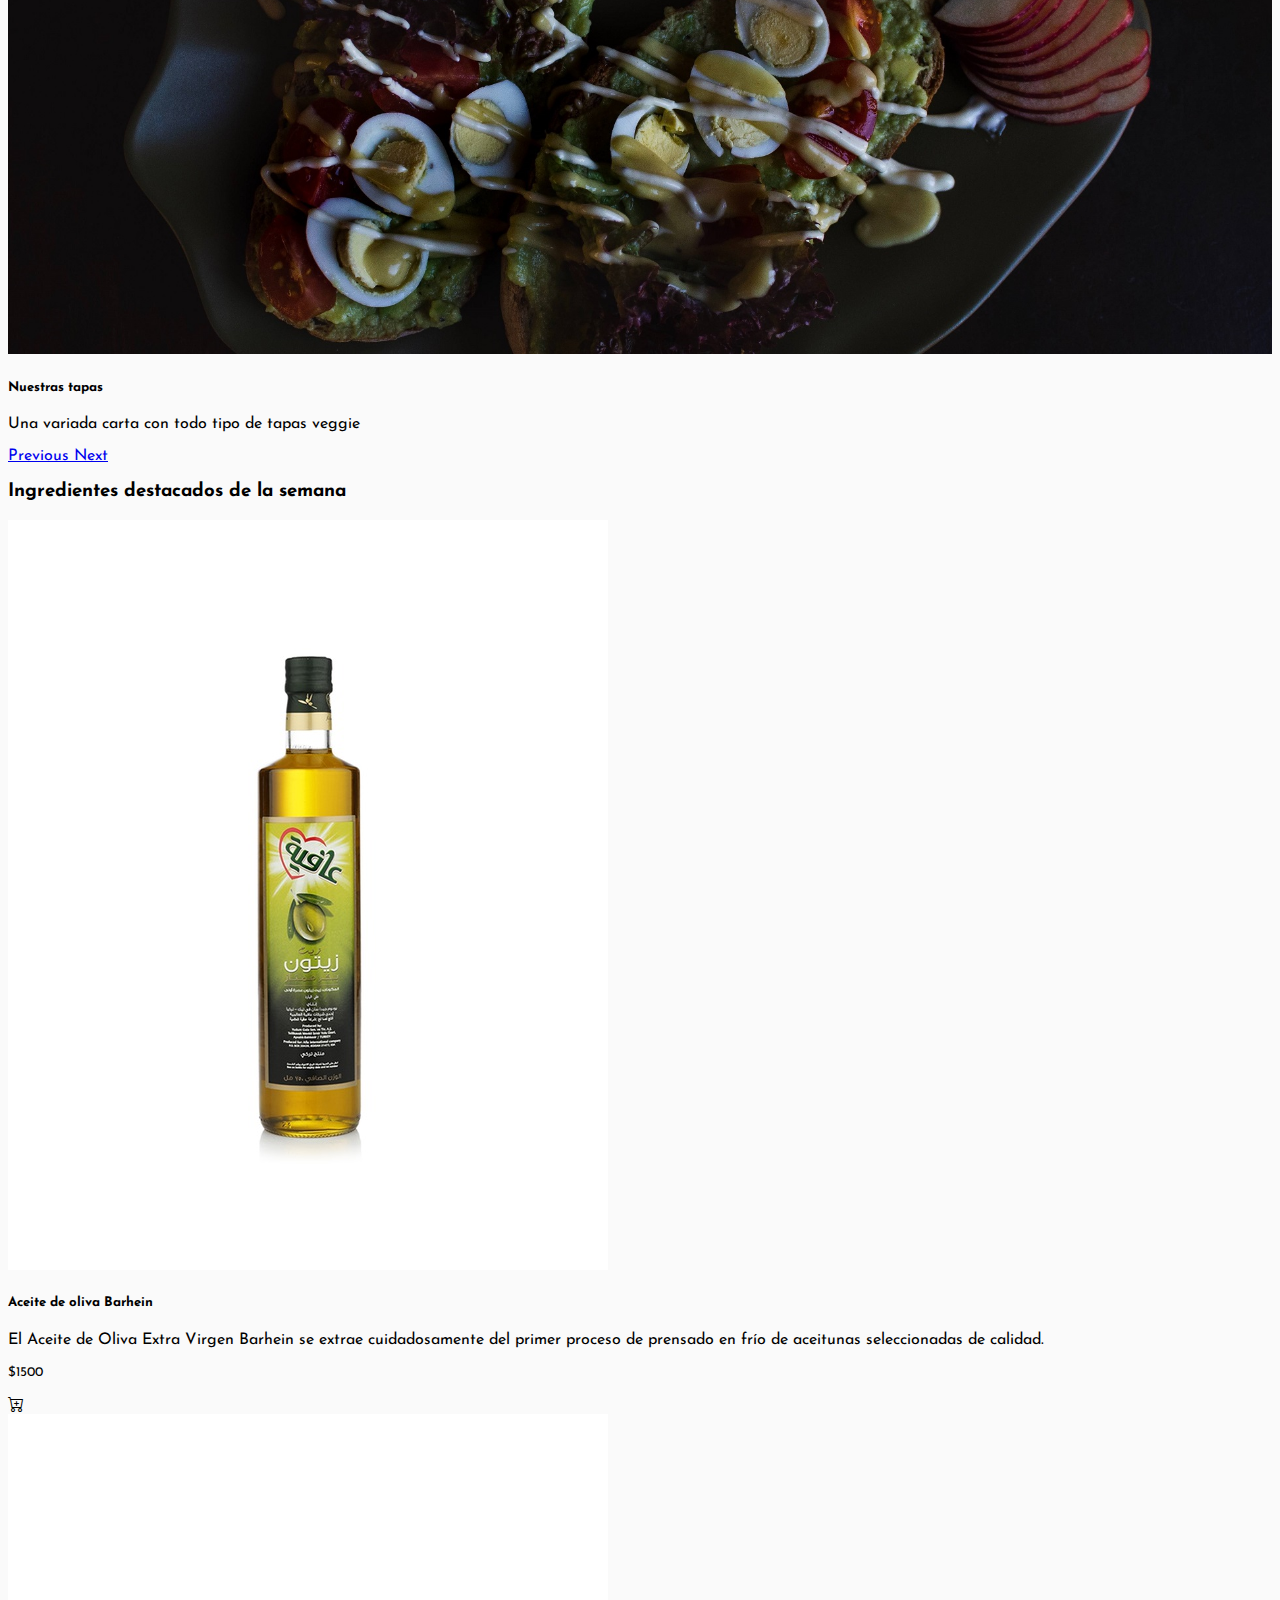
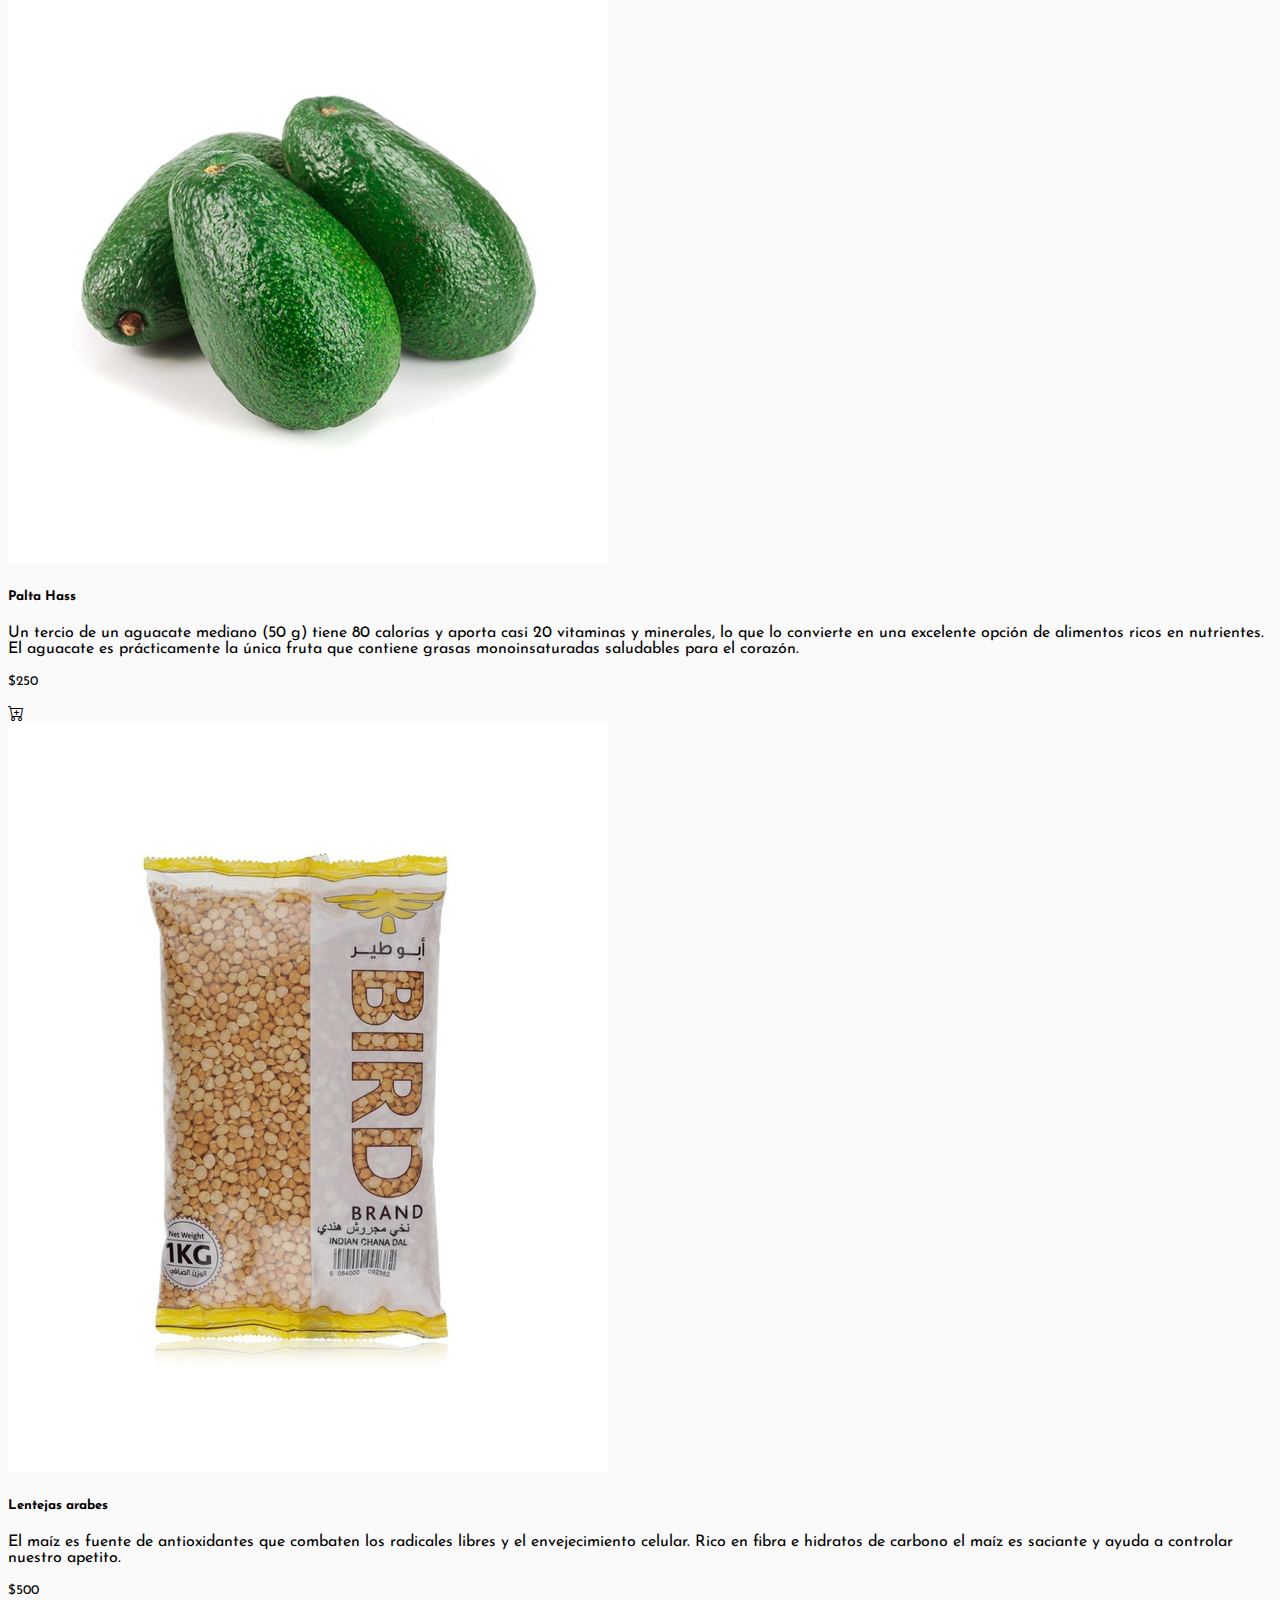
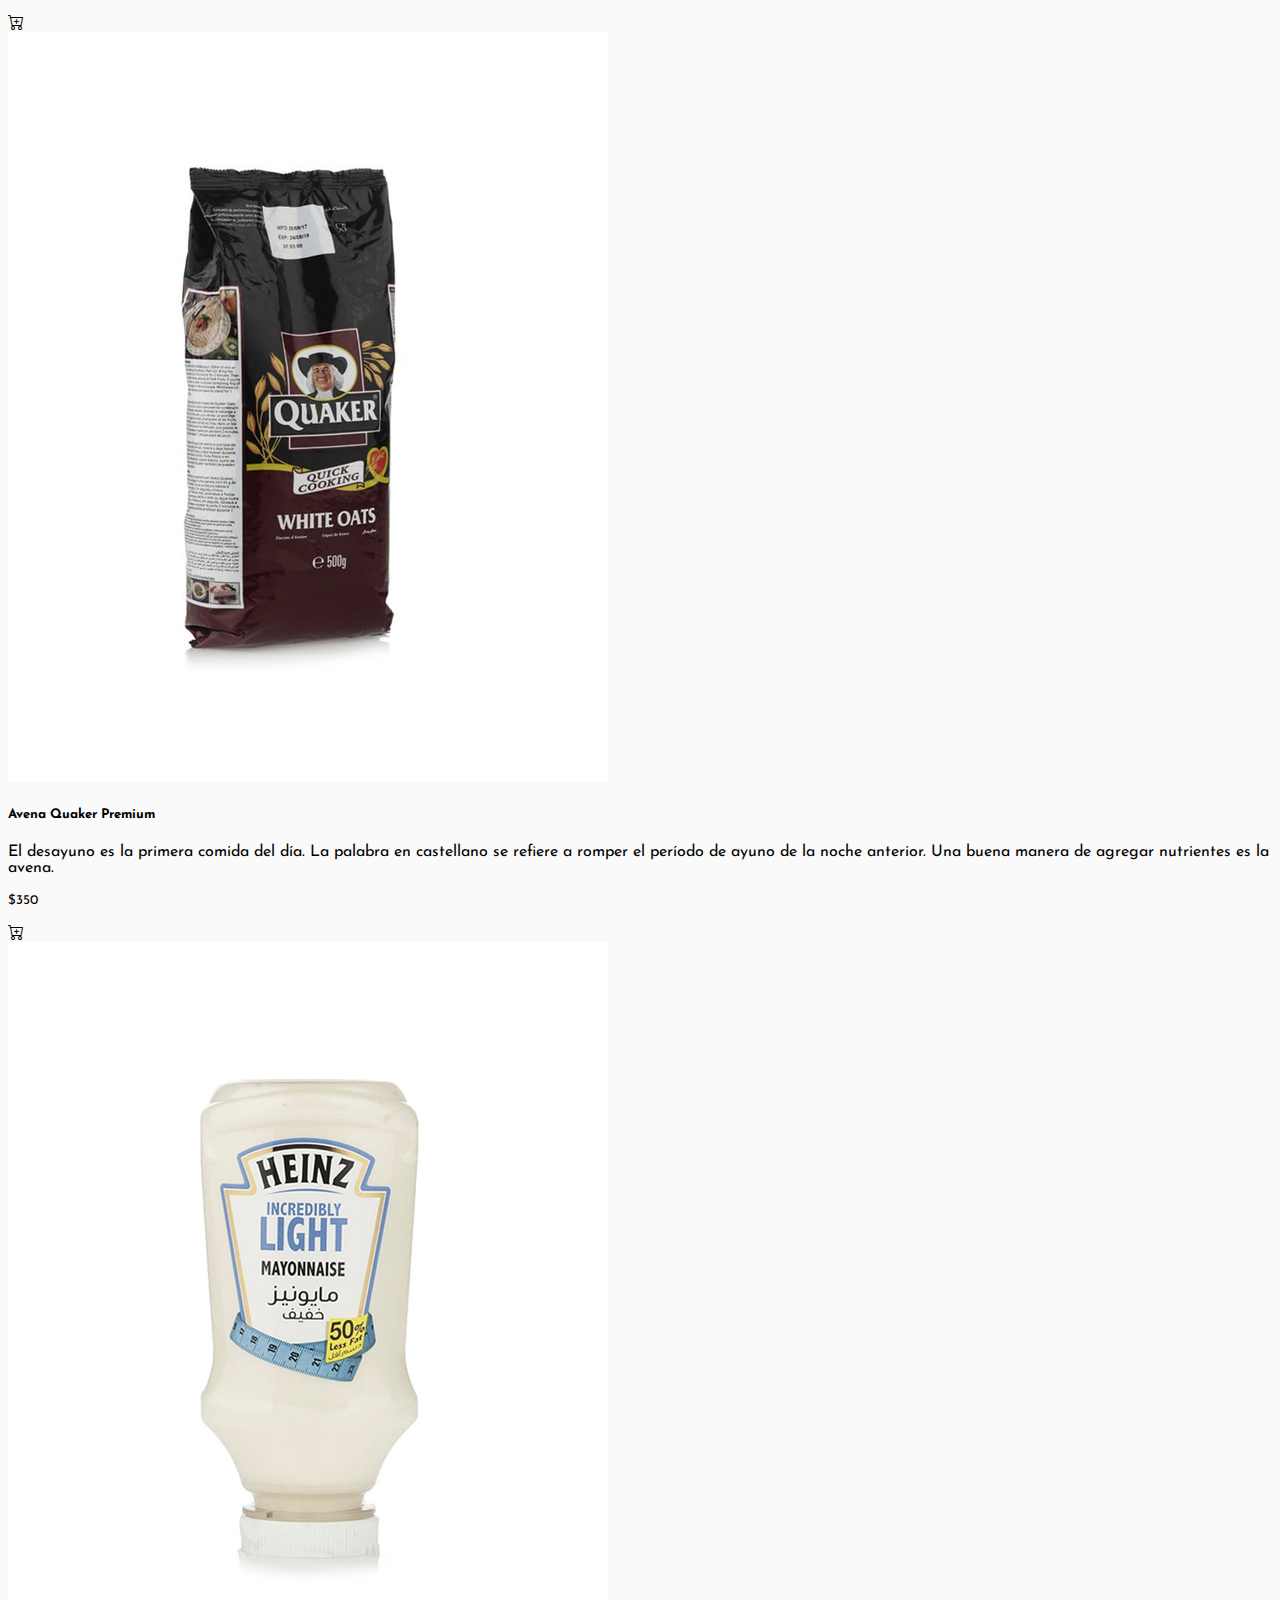
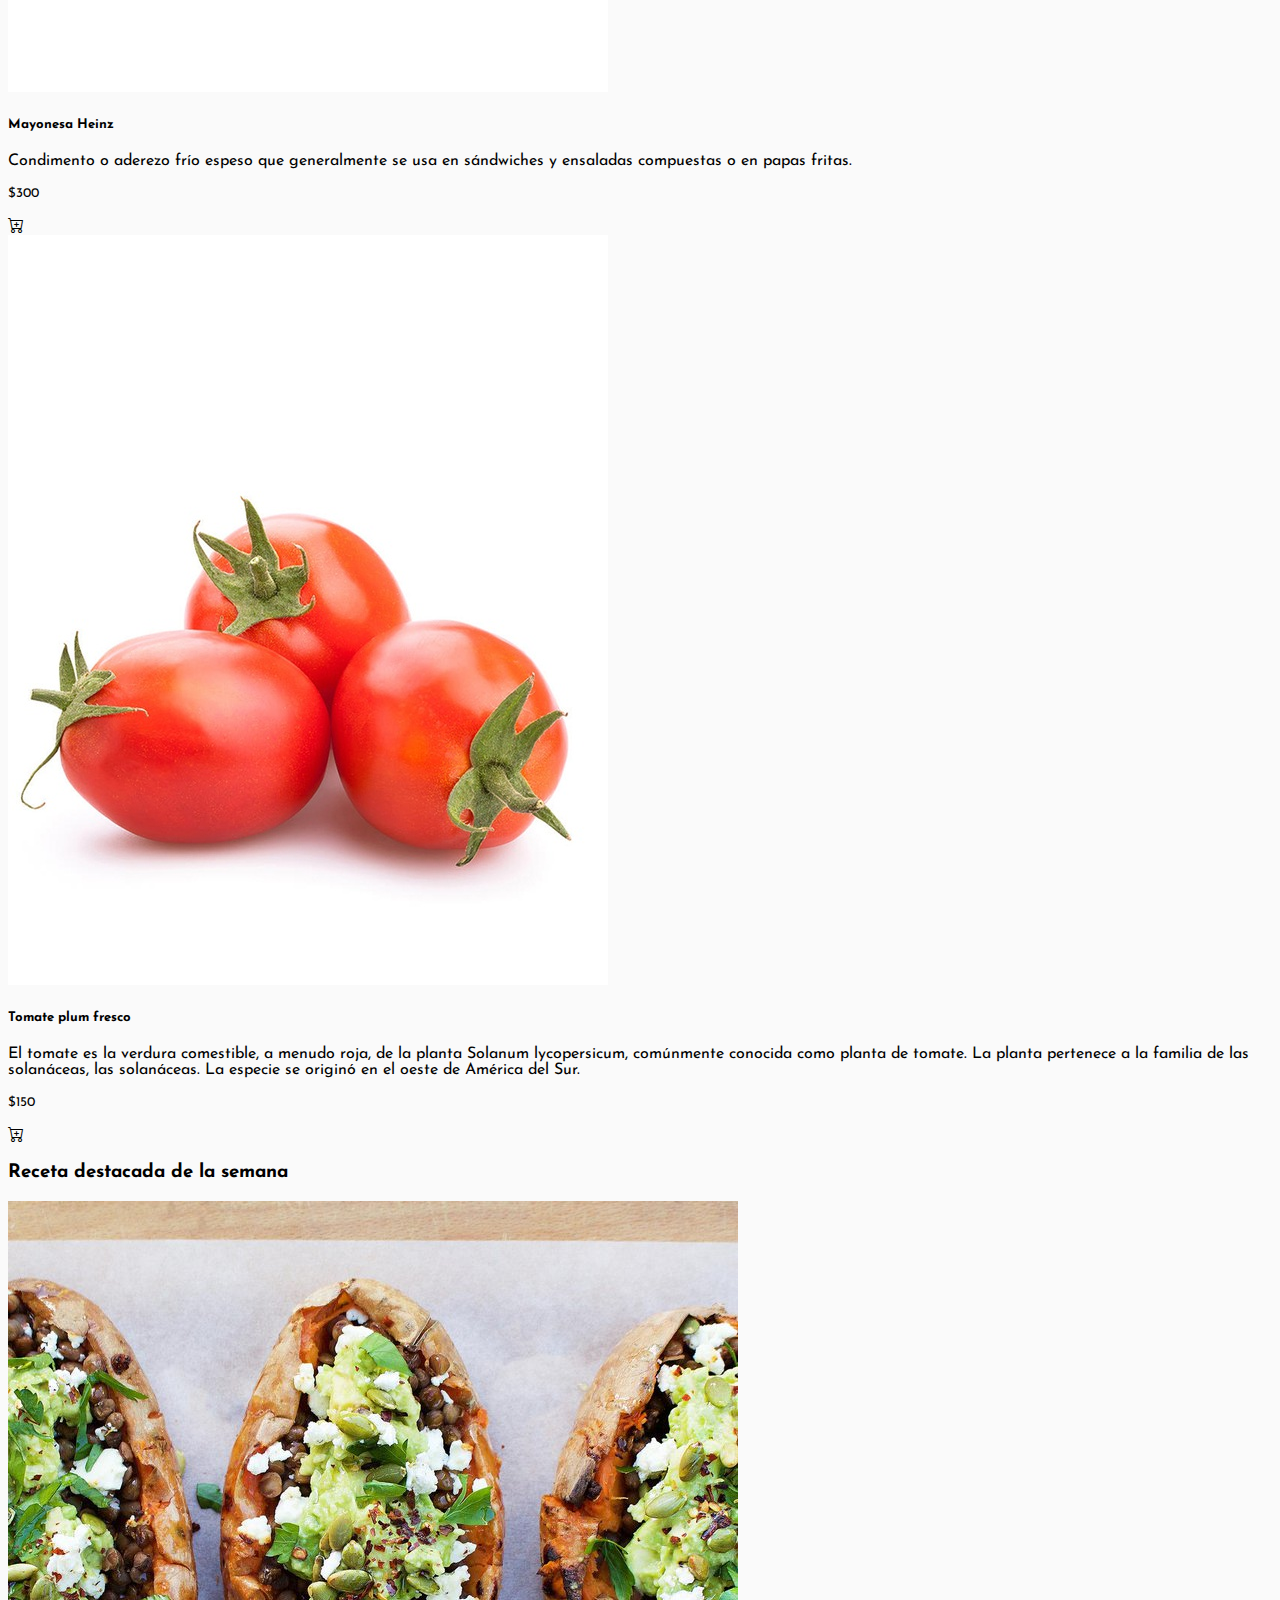
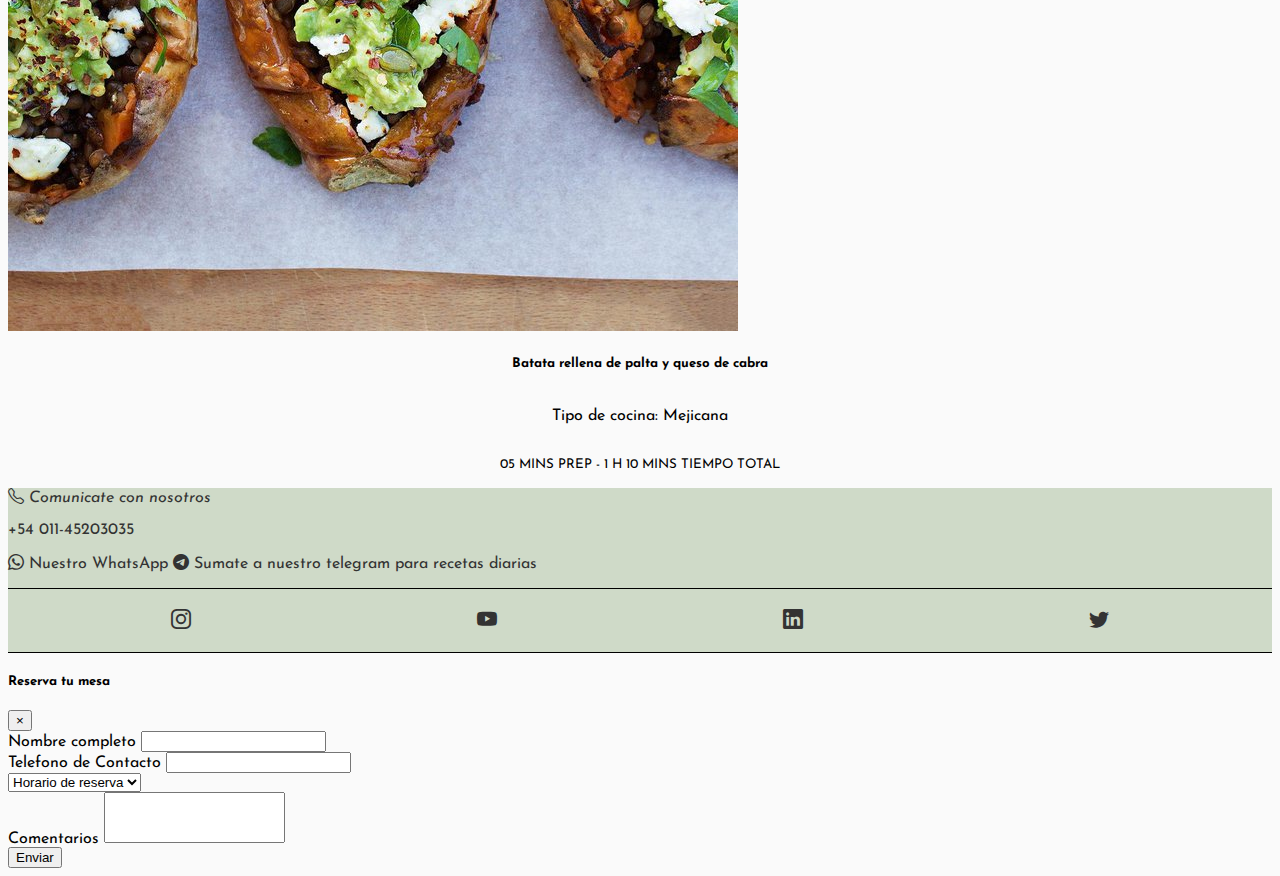
==== commit ed885f3b: "actualizado script" ====
--- a/index.html
+++ b/index.html
@@ -33,7 +33,7 @@
     <nav id="header" class="navbar navbar-expand-lg fixed-top miNavBar">
       <a class="navbar-brand miNavBar_logo" href="index.html"><img class="iconoGlobo" src="images/iconoglobo.png"></a>
 
-      <button class="navbar-toggler" type="button" data-toggle="collapse" data-target="#navbarNavAltMarkup"
+      <button id="hambur" class="navbar-toggler" type="button" data-toggle="collapse" data-target="#navbarNavAltMarkup"
         aria-controls="navbarNavAltMarkup" aria-expanded="false" aria-label="Toggle navigation">
         <span class="navbar-toggler-icon miNavBarfondo"></span>
       </button>
@@ -45,10 +45,32 @@
           <span><a class="nav-link miNavBar navbar_menu--item" href="pages/tienda.html">Tienda ingredientes</a></span>
           <span><a class="nav-link miNavBar navbar_menu--item" href="pages/recetas.html"><span>Nuestras
                 recetas</a></span>
-          <h6 class="d-flex">
-            <button id="mostrar" class="btn p-0 bi bi-cart"></button>
-            <span id="notif" class="badge badge-secondary"></span>
-          </h6>
+
+          <div id="carrito" class="dropleft">
+
+            <button class="btn p-0 bi bi-cart" type="button">
+            </button>
+
+            <div id="tablaProductos" class="dropdown-menu" aria-labelledby="dropdownMenuButton">
+              <table>
+                <thead>
+                  <tr id="tablaInterior">
+                    <th></th>
+                    <th class="p-2">Producto</th>
+                    <th class="p-2">Precio</th>
+                  </tr>
+                <tbody id="desplegable" class="m-1">
+
+                </tbody>
+                </thead>
+              </table>
+              <button id="vaciar" class="btn btn-danger m-1">vaciar</button>
+              <span id="total"></span>
+            </div>
+          </div>
+
+          <span id="notif" class="badge badge-secondary"></span>
+
 
           <!-- Button trigger modal -->
 
@@ -59,7 +81,6 @@
         </div>
       </div>
     </nav>
-
     <!--FIN NAVBAR-->
 
     <!--INICIO CARROUSEL-->
@@ -121,13 +142,16 @@
     <!--FIN CONTENEDOR MOBILE-->
 
     <!--TIENDA PRODUCTOS DESTACADOS-->
-
-    <section>
+    <div class=" container weeklyProduct type-bold mb-4 mt-4">
+      <h3>Ingredientes destacados de la semana</h3>
+    </div>
+    <div id="productos" class="container row contenedorImg m-auto">
+    </div>
+
+    <!--<section>
       <div class="container mt-5 contenedorImg">
-        <div class="weeklyProduct type-bold">
-          <h3>Ingredientes destacados de la semana</h3>
-        </div>
-        <div class="row mt-4">
+        
+        <div id="productos" class="row mt-4">
           <div class="col-sm-12 col-md-6 col-lg-4 d-flex">
             <div class="card mb-3 shadow">
               <img src="images/tienda/aceite-oliva.jpg" class="card-img-top" alt="aceite-oliva">
@@ -152,12 +176,10 @@
                 <p class="card-text">Un tercio de un aguacate mediano (50 g) tiene 80 calorías y aporta casi 20
                   vitaminas y minerales, lo que lo convierte en una excelente opción de alimentos ricos en nutrientes.
                   El aguacate es prácticamente la única fruta que contiene grasas monoinsaturadas saludables para el
-                  corazón, ¡grasas buenas!</p>
-
+                  corazón.</p>
                 <div class="d-flex justify-content-between">
                   <p class="card-text"><small class="text-muted">$350 c/u</small></p>
-                  <button type="button" id="agregarCarrito" class="btn btn-secondary "><i
-                      class="bi bi-cart-plus "></i></button>
+                  <a type="button" id="agregarCarrito" class="bi bi-cart-plus btn btn-secondary "></a>
                 </div>
               </div>
             </div>
@@ -181,8 +203,7 @@
               <img src="images/tienda/quacker.jpg" class="card-img-top" alt="avena">
               <div class="card-body d-flex flex-column justify-content-between">
                 <h5 class="card-title">Avena Quaker Premium</h5>
-                <p class="card-text">El desayuno es la primera comida del día. La palabra en castellano se refiere a
-                  romper el período de ayuno de la noche anterior. Una buena manera de agregar nutrientes es la avena.
+                <p class="card-text">El desayuno es la primera comida del día. La palabra en castellano se refiere a romper el período de ayuno de la noche anterior. Una buena manera de agregar nutrientes es la avena.
                 </p>
                 <p class="card-text"><small class="text-muted">$500</small></p>
               </div>
@@ -213,11 +234,11 @@
               </div>
             </div>
           </div>
-
-        </div>
-      </div>
+        
+    </div>
+    </div>
     </section>
-
+  -->
     <!--Receta Destacada-->
     <article>
       <div class="container mt-5 containerReceipt ">
@@ -254,7 +275,7 @@
             <a href="#"><span class="bi-whatsapp"> Nuestro WhatsApp</span></a>
             <a href="#"><span class="bi bi-telegram"> Sumate a nuestro telegram para recetas diarias</span></a>
           </div>
-          <div class="list">
+          <div class="list p-0">
             <ul class="list_socialMedia mt-4">
 
               <a href="#" class="bi bi-instagram list_socialMedia-img"></a>
@@ -323,9 +344,7 @@
 
     <!--Scripts-->
 
-    <script src="https://code.jquery.com/jquery-3.5.1.slim.min.js"
-      integrity="sha384-DfXdz2htPH0lsSSs5nCTpuj/zy4C+OGpamoFVy38MVBnE+IbbVYUew+OrCXaRkfj"
-      crossorigin="anonymous"></script>
+    <script src="https://code.jquery.com/jquery-3.5.0.js"></script>
     <script src="https://cdn.jsdelivr.net/npm/bootstrap@4.5.3/dist/js/bootstrap.min.js"
       integrity="sha384-w1Q4orYjBQndcko6MimVbzY0tgp4pWB4lZ7lr30WKz0vr/aWKhXdBNmNb5D92v7s"
       crossorigin="anonymous"></script>
--- a/css/estilos.css
+++ b/css/estilos.css
@@ -60,9 +60,31 @@
   right: 15px;
 }
 
-h6 {
+#carrito {
   position: absolute;
   right: 150px;
+}
+
+#carrito #tablaProductos {
+  right: 60px;
+}
+
+#notif {
+  position: absolute;
+  right: 145px;
+}
+
+#desplegable {
+  background-color: #fafafa;
+}
+
+#desplegable img {
+  margin: 5px;
+  width: 40px;
+}
+
+#tablaProductos {
+  min-width: 18rem;
 }
 
 .btn-contact {
@@ -90,14 +112,22 @@
 }
 
 @media (max-width: 990px) {
+  #carrito {
+    position: absolute;
+    right: 150px;
+  }
+  #carrito #tablaProductos {
+    right: -87px;
+    position: absolute;
+  }
+  #notif {
+    position: absolute;
+    right: 10px;
+  }
   .bi.bi-cart {
     font-size: 35px;
     position: fixed;
     right: 25px;
-  }
-  h6 {
-    position: fixed;
-    right: 10px;
   }
   .btn-contact {
     position: relative;
@@ -277,6 +307,10 @@
 }
 
 @media (max-width: 576px) {
+  #carrito {
+    position: absolute;
+    right: 150px;
+  }
   .bannerTienda {
     width: 100%;
     height: 20vh;
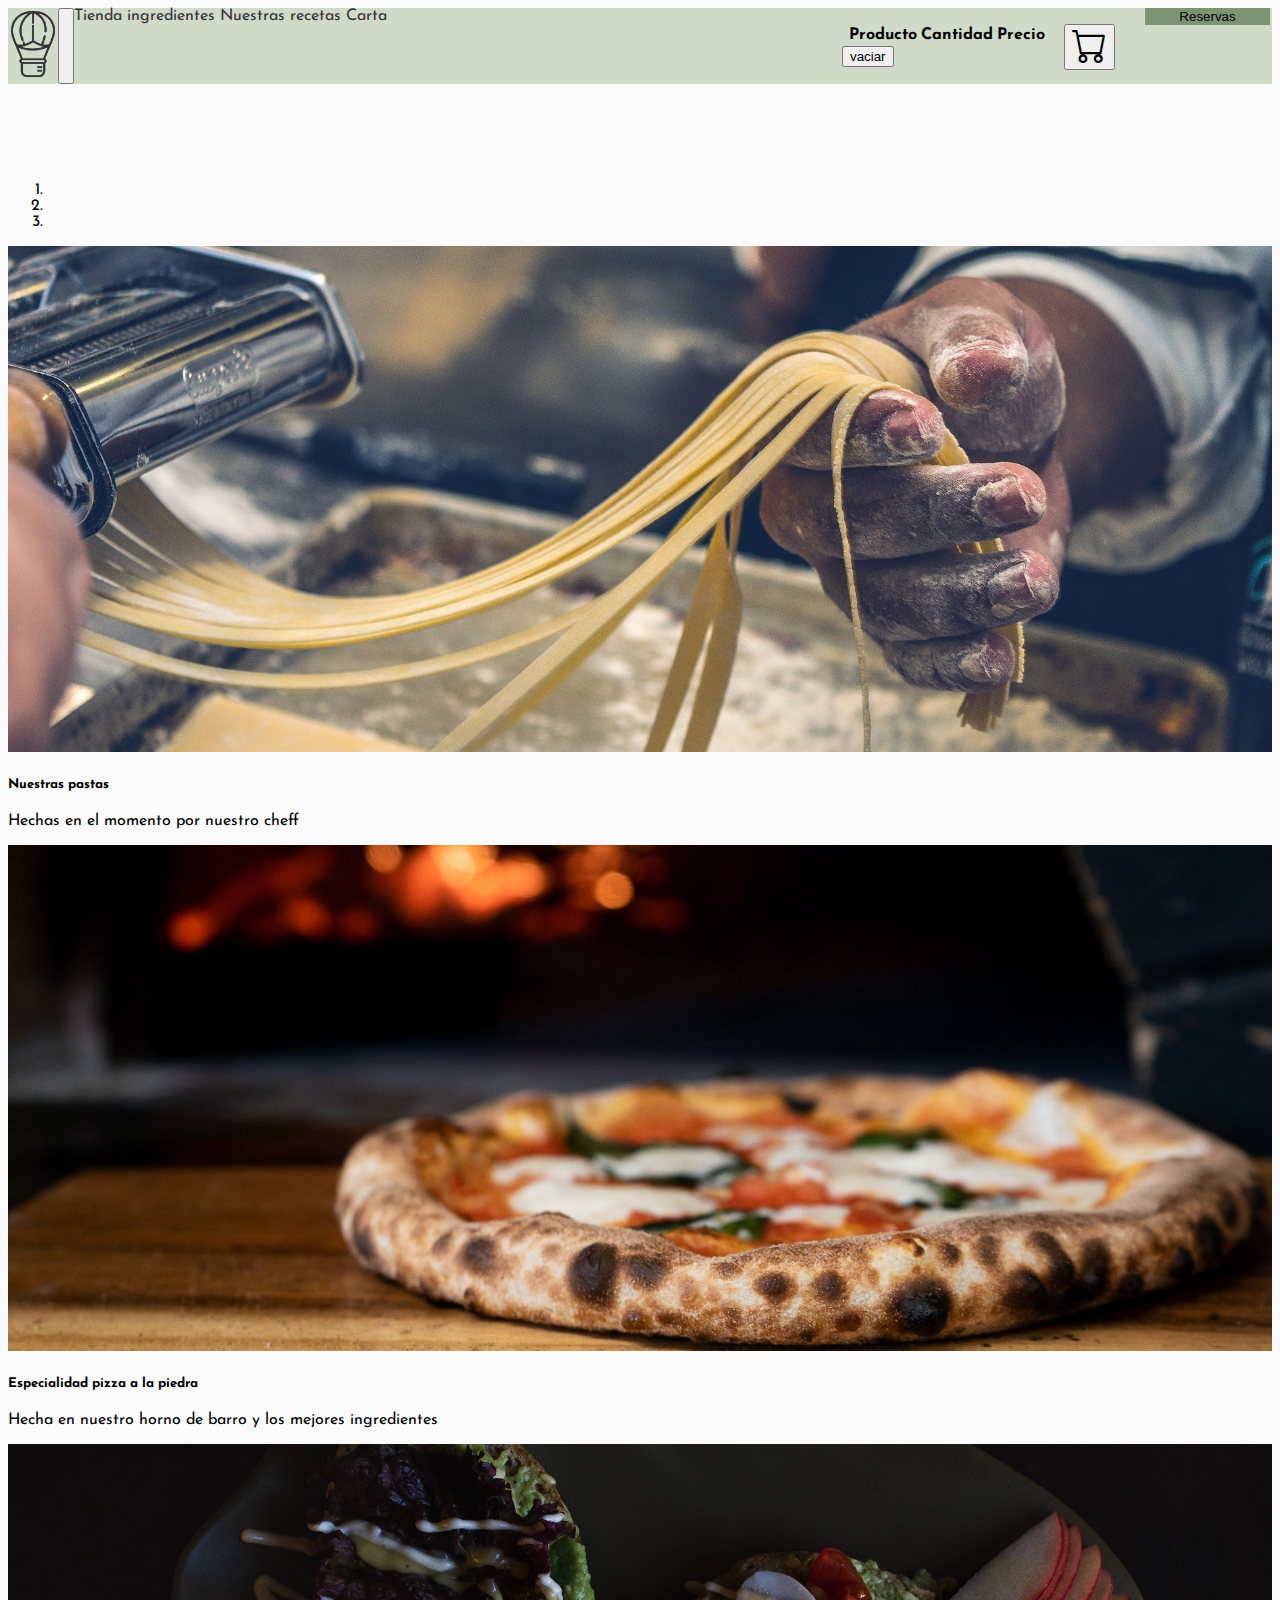
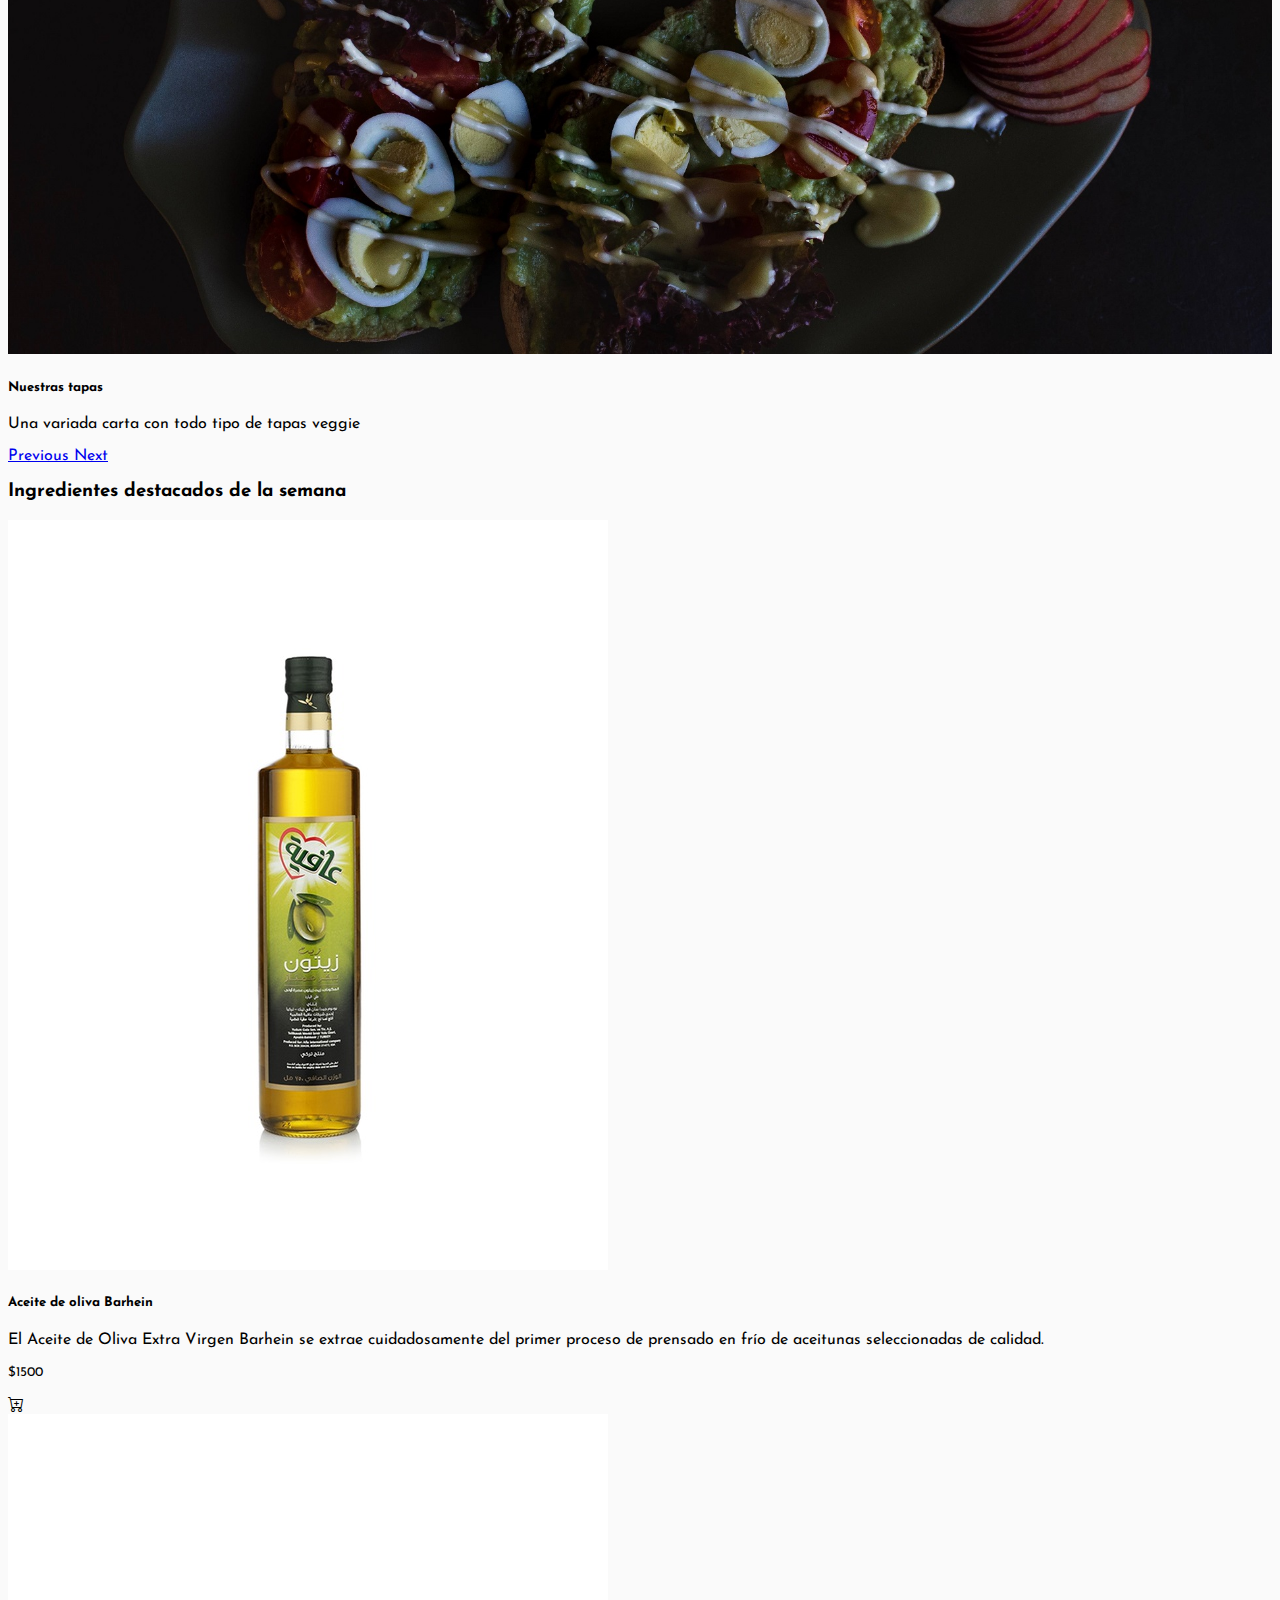
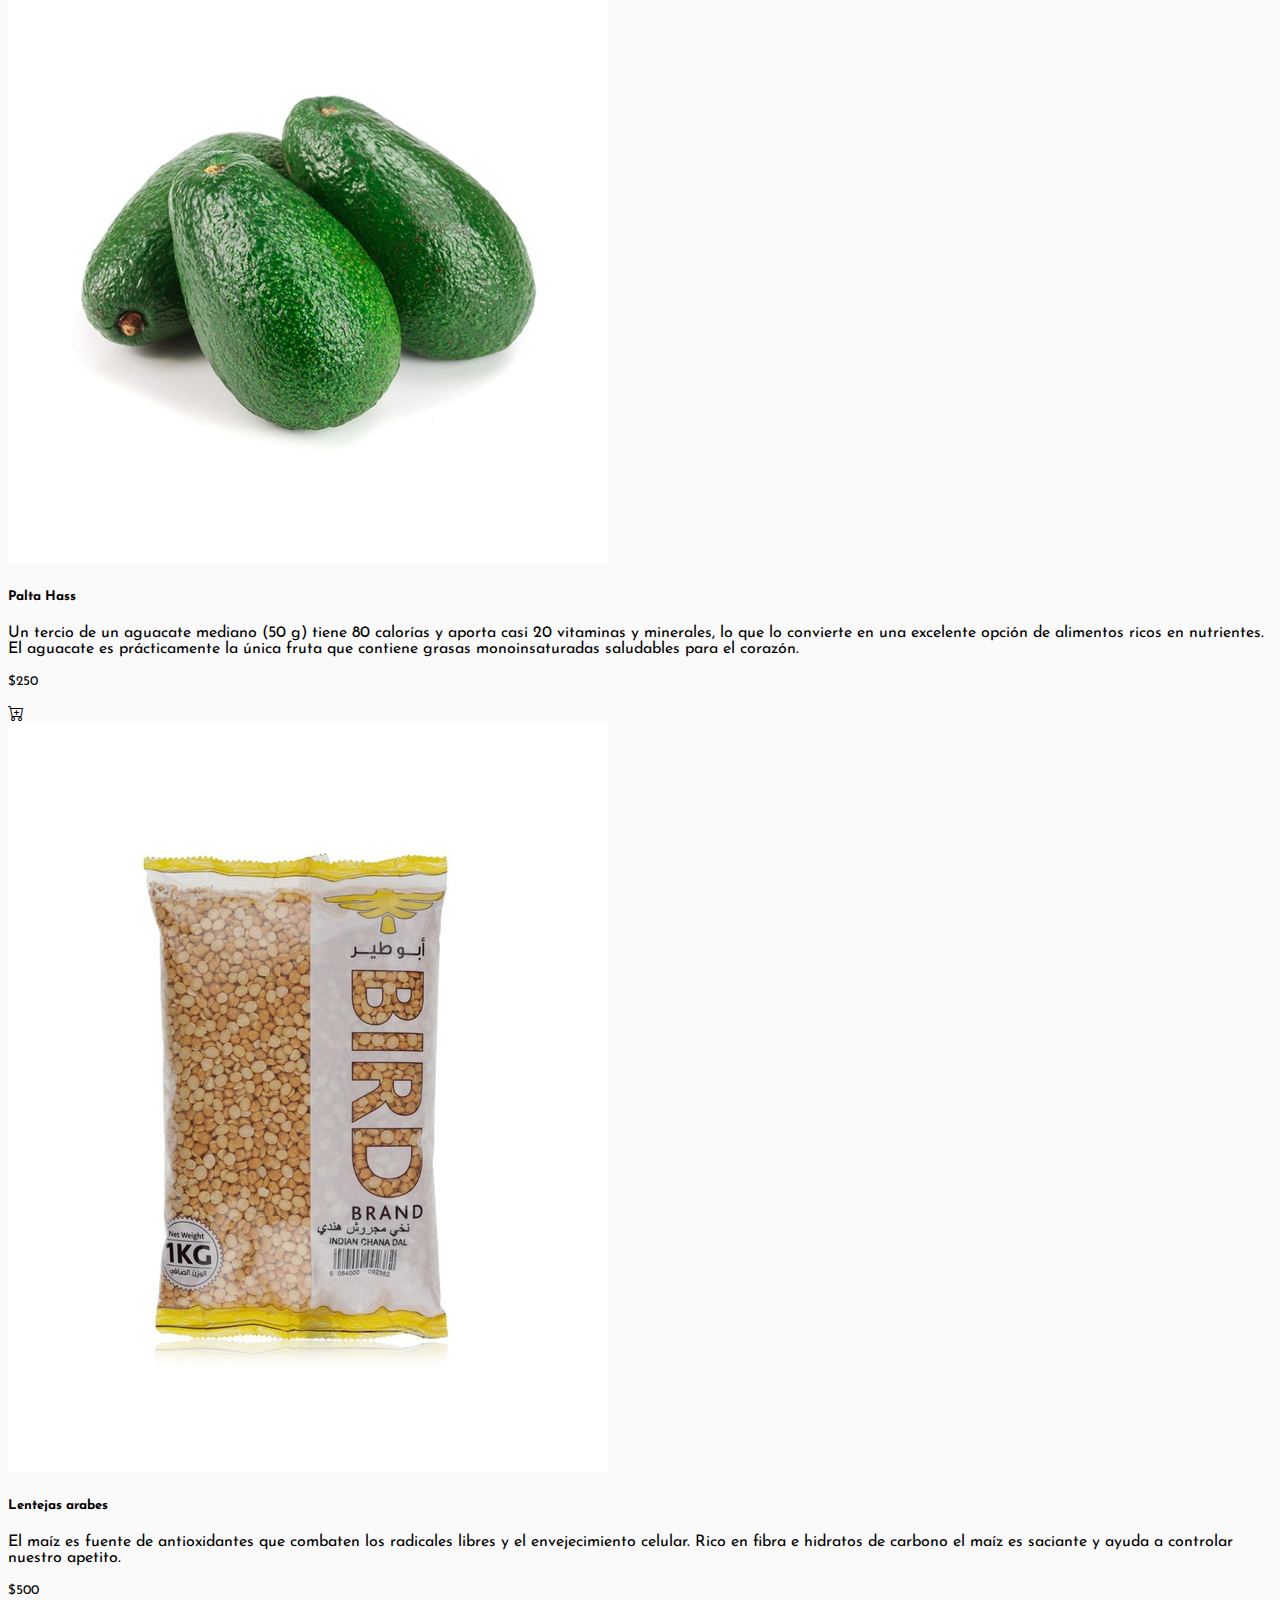
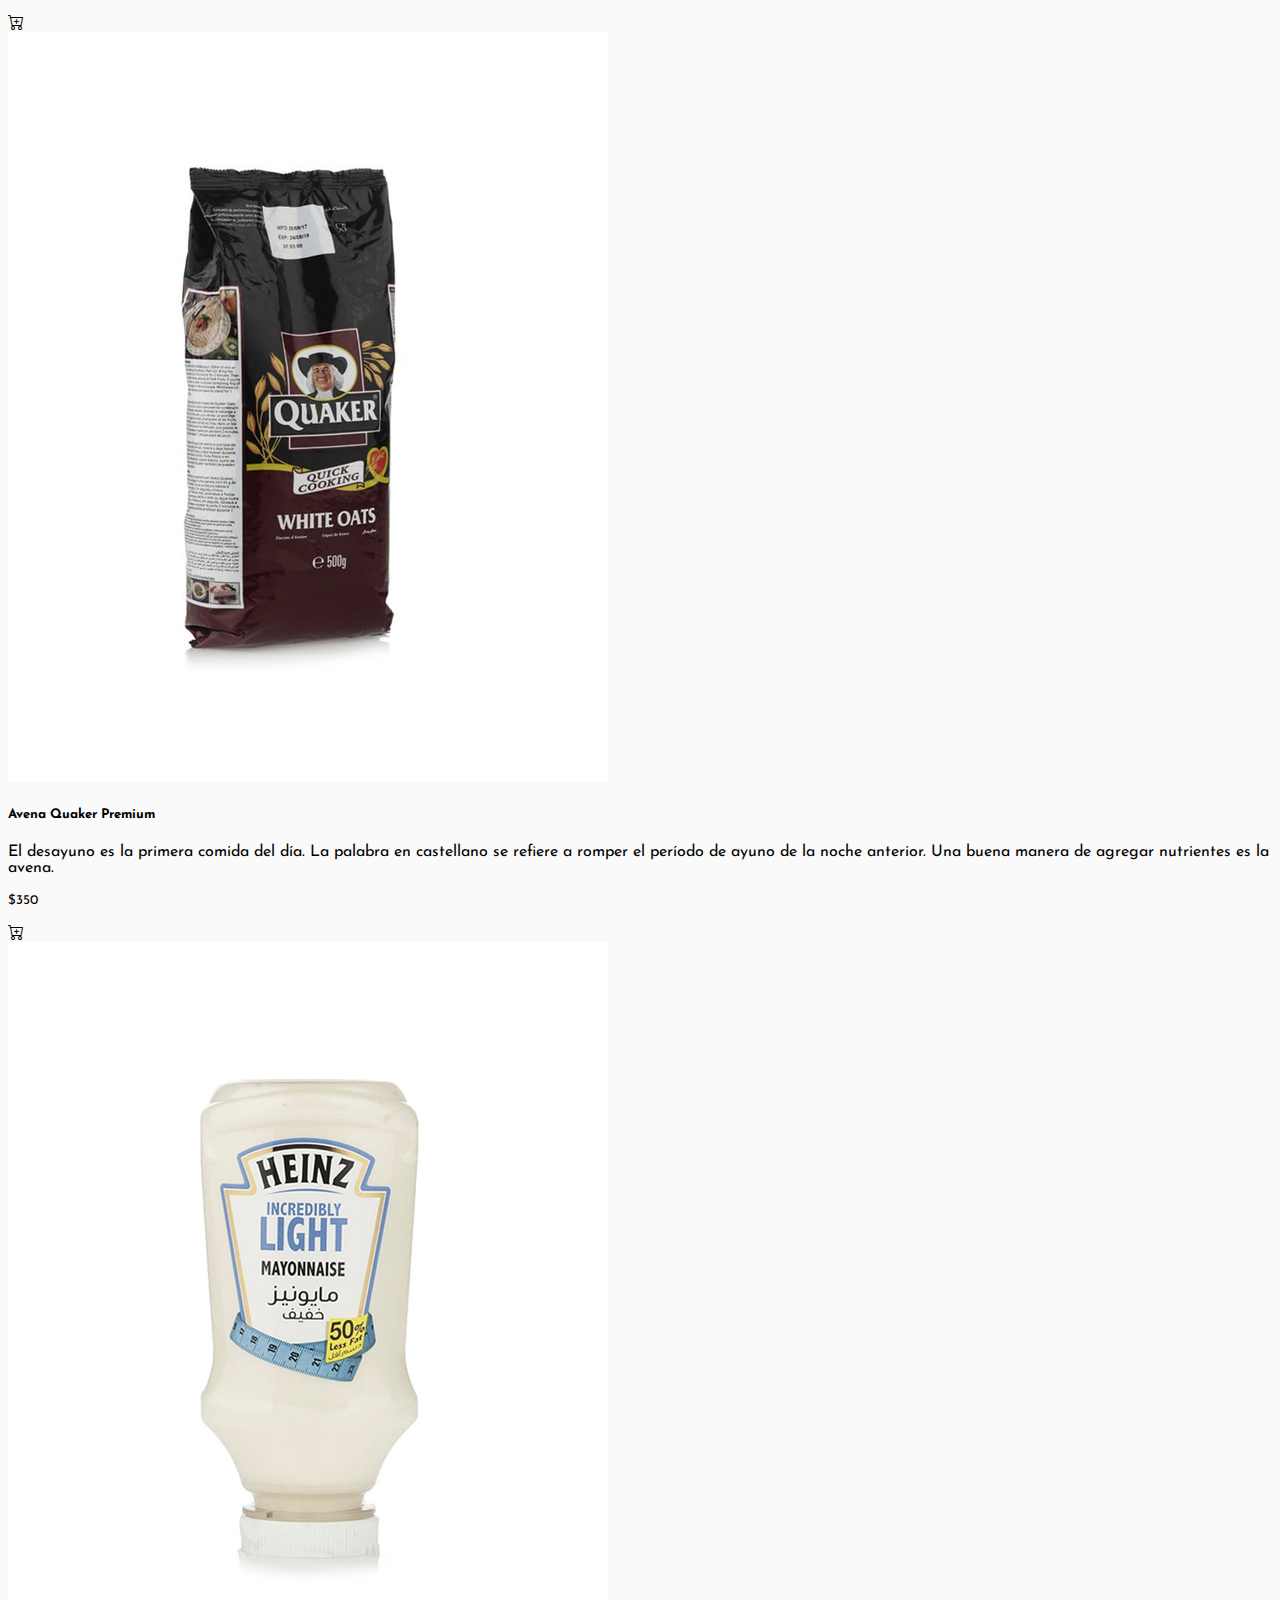
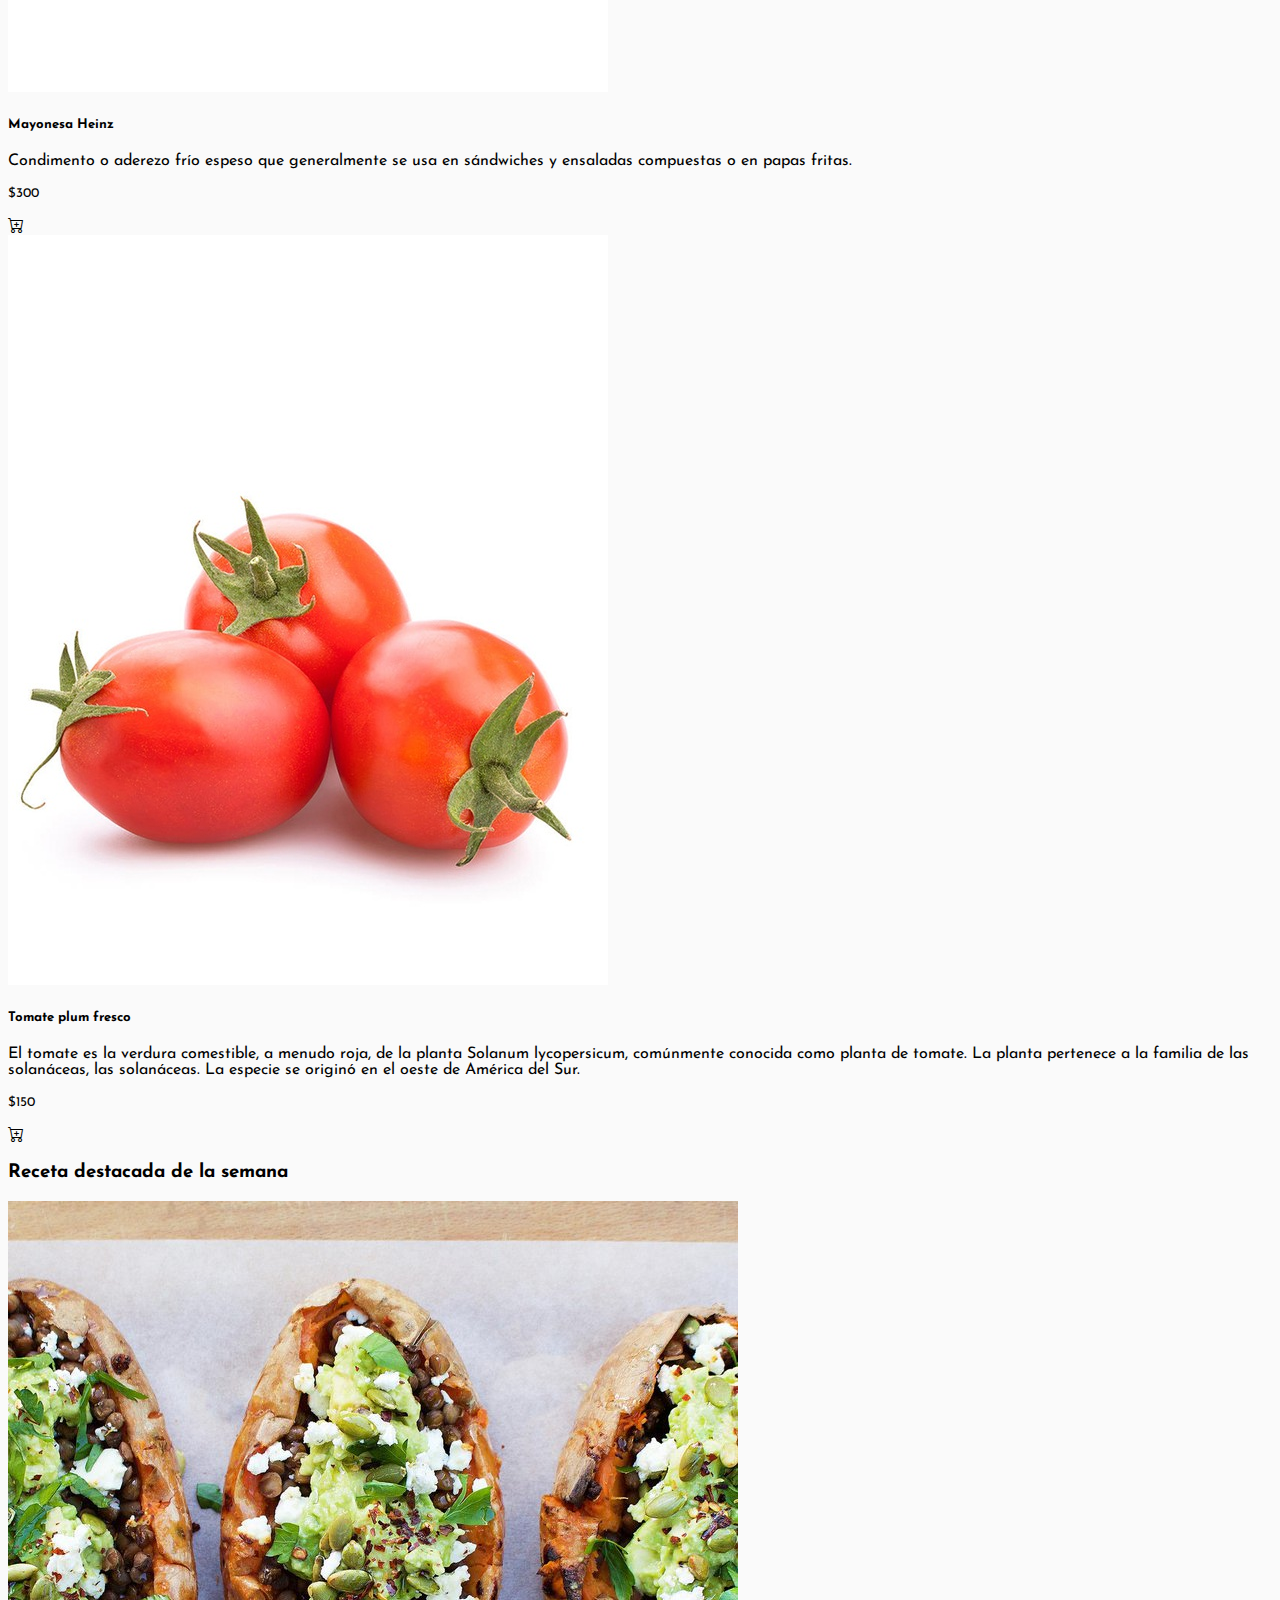
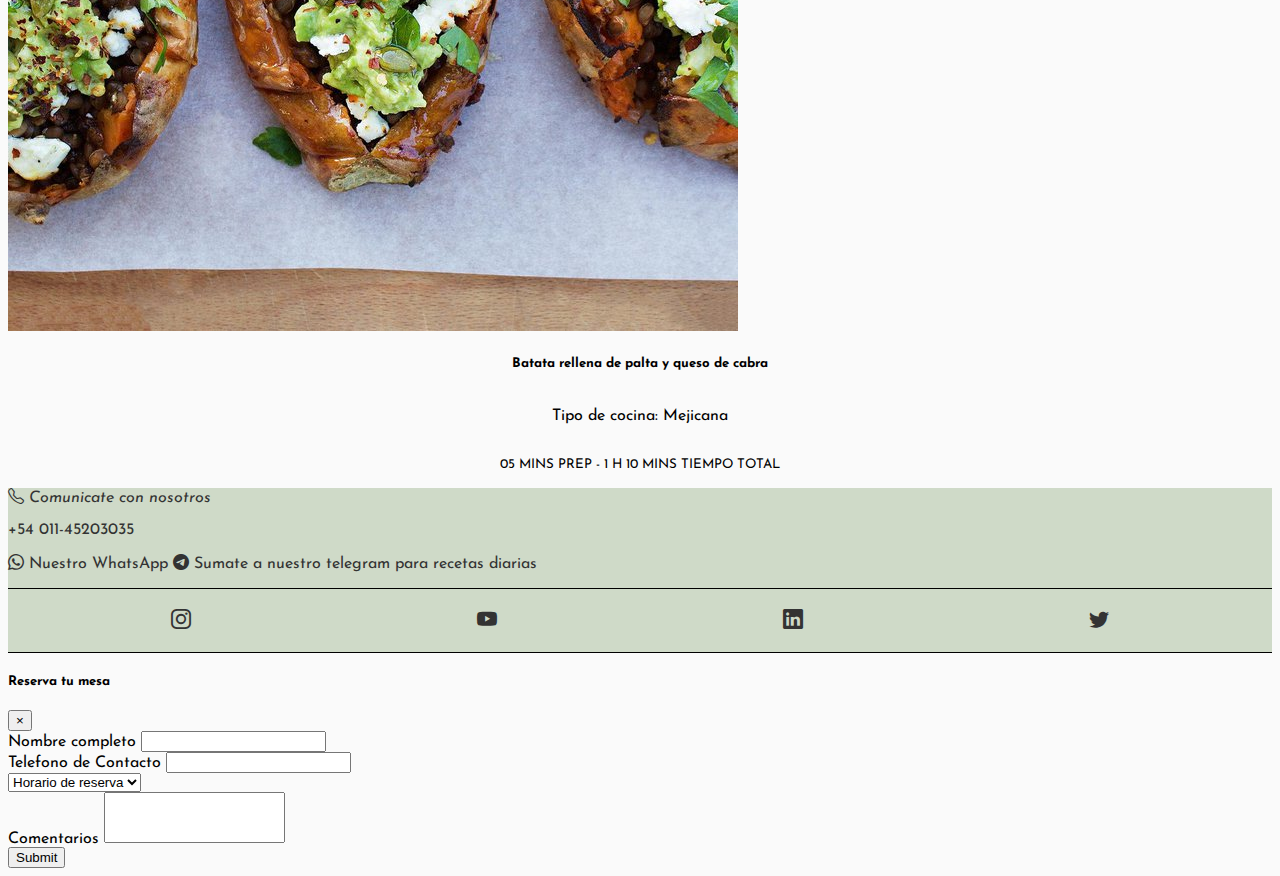
==== commit 182a5888: "carrito funcional" ====
--- a/index.html
+++ b/index.html
@@ -41,11 +41,10 @@
       <div class="collapse navbar-collapse" id="navbarNavAltMarkup">
 
         <div class="navbar-nav miNavBar_menu">
-          <span><a class="nav-link miNavBar navbar_menu--item" href="pages/menu.html">Carta</a></span>
-          <span><a class="nav-link miNavBar navbar_menu--item" href="pages/tienda.html">Tienda ingredientes</a></span>
+          <span> <a class="nav-link miNavBar navbar_menu--item" href="pages/tienda.html">Tienda ingredientes</a></span>
           <span><a class="nav-link miNavBar navbar_menu--item" href="pages/recetas.html"><span>Nuestras
                 recetas</a></span>
-
+          <span><a class="nav-link miNavBar navbar_menu--item" href="pages/menu.html"><span>Carta</a></span>
           <div id="carrito" class="dropleft">
 
             <button class="btn p-0 bi bi-cart" type="button">
@@ -57,6 +56,7 @@
                   <tr id="tablaInterior">
                     <th></th>
                     <th class="p-2">Producto</th>
+                    <th class="p-2">Cantidad</th>
                     <th class="p-2">Precio</th>
                   </tr>
                 <tbody id="desplegable" class="m-1">
@@ -145,100 +145,10 @@
     <div class=" container weeklyProduct type-bold mb-4 mt-4">
       <h3>Ingredientes destacados de la semana</h3>
     </div>
+
     <div id="productos" class="container row contenedorImg m-auto">
     </div>
 
-    <!--<section>
-      <div class="container mt-5 contenedorImg">
-        
-        <div id="productos" class="row mt-4">
-          <div class="col-sm-12 col-md-6 col-lg-4 d-flex">
-            <div class="card mb-3 shadow">
-              <img src="images/tienda/aceite-oliva.jpg" class="card-img-top" alt="aceite-oliva">
-              <div class="card-body d-flex flex-column justify-content-between">
-                <h5 class="card-title">Aceite de oliva "Barhein"</h5>
-                <p class="card-text">El Aceite de Oliva Extra Virgen Barhein se extrae cuidadosamente del primer proceso
-                  de prensado en frío de aceitunas seleccionadas de calidad.</p>
-                <div class="d-flex justify-content-between">
-                  <p class="card-text precio align-content-end flex-wrap"><small class="text-muted">$1500</small></p>
-                  <button type="button" class="btn btn-secondary agregarCarrito"><i
-                      class="bi bi-cart-plus"></i></button>
-                </div>
-              </div>
-            </div>
-          </div>
-
-          <div class="col-sm-12 col-md-6 col-lg-4 d-flex">
-            <div class="card mb-3 shadow">
-              <img src="images/tienda/avocado.jpg" class="card-img-top" alt="avocado">
-              <div class="card-body d-flex flex-column justify-content-between">
-                <h5 class="card-title">Palta Hass</h5>
-                <p class="card-text">Un tercio de un aguacate mediano (50 g) tiene 80 calorías y aporta casi 20
-                  vitaminas y minerales, lo que lo convierte en una excelente opción de alimentos ricos en nutrientes.
-                  El aguacate es prácticamente la única fruta que contiene grasas monoinsaturadas saludables para el
-                  corazón.</p>
-                <div class="d-flex justify-content-between">
-                  <p class="card-text"><small class="text-muted">$350 c/u</small></p>
-                  <a type="button" id="agregarCarrito" class="bi bi-cart-plus btn btn-secondary "></a>
-                </div>
-              </div>
-            </div>
-          </div>
-
-          <div class="col-sm-12 col-md-6 col-lg-4 d-flex ">
-            <div class="card mb-3 shadow">
-              <img src="images/tienda/lentejas-arabes.jpg" class="card-img-top" alt="lentejas arabes">
-              <div class="card-body d-flex flex-column justify-content-between">
-                <h5 class="card-title">Maiz BIRD</h5>
-                <p class="card-text">El maíz es fuente de antioxidantes que combaten los radicales libres y el
-                  envejecimiento celular. Rico en fibra e hidratos de carbono el maíz es saciante y ayuda a controlar
-                  nuestro apetito. </p>
-                <p class="card-text"><small class="text-muted">$500</small></p>
-              </div>
-            </div>
-          </div>
-
-          <div class="col-sm-12 col-md-6 col-lg-4 d-flex ">
-            <div class="card mb-3 shadow">
-              <img src="images/tienda/quacker.jpg" class="card-img-top" alt="avena">
-              <div class="card-body d-flex flex-column justify-content-between">
-                <h5 class="card-title">Avena Quaker Premium</h5>
-                <p class="card-text">El desayuno es la primera comida del día. La palabra en castellano se refiere a romper el período de ayuno de la noche anterior. Una buena manera de agregar nutrientes es la avena.
-                </p>
-                <p class="card-text"><small class="text-muted">$500</small></p>
-              </div>
-            </div>
-          </div>
-
-          <div class="col-sm-12 col-md-6 col-lg-4 d-flex">
-            <div class="card mb-3 shadow">
-              <img src="images/tienda/mayonesa.jpg" class="card-img-top" alt="lentejas arabes">
-              <div class="card-body d-flex flex-column justify-content-between">
-                <h5 class="card-title">Mayonesa Heinz</h5>
-                <p class="card-text">Condimento o aderezo frío espeso que generalmente se usa en sándwiches y ensaladas
-                  compuestas o en papas fritas.</p>
-                <p class="card-text"><small class="text-muted">$300</small></p>
-              </div>
-            </div>
-          </div>
-
-          <div class="col-sm-12 col-md-6 col-lg-4">
-            <div class="card mb-3 shadow">
-              <img src="images/tienda/tomate.jpg" class="card-img-top" alt="lentejas arabes">
-              <div class="card-body d-flex flex-column justify-content-between">
-                <h5 class="card-title">Tomate plum fresco</h5>
-                <p class="card-text">El tomate es la verdura comestible, a menudo roja, de la planta Solanum
-                  lycopersicum, comúnmente conocida como planta de tomate. La planta pertenece a la familia de las
-                  solanáceas, las solanáceas. La especie se originó en el oeste de América del Sur.</p>
-                <p class="card-text"><small class="text-muted">$100 por kg</small></p>
-              </div>
-            </div>
-          </div>
-        
-    </div>
-    </div>
-    </section>
-  -->
     <!--Receta Destacada-->
     <article>
       <div class="container mt-5 containerReceipt ">
@@ -305,18 +215,20 @@
 
             <div class="modal-body">
 
-              <form class="d-flex flex-column">
+              <form method="GET" id="form1" class="d-flex flex-column">
                 <div class="form-group">
                   <label for="exampleFormControlInput1">Nombre completo</label>
-                  <input class="w-100 border rounded" type="email" class="form-control" id="exampleFormControlInput1">
+                  <input name="nameUser" class="w-100 border rounded" type="text" class="form-control"
+                    id="exampleFormControlInput1" />
                 </div>
 
                 <div class="form-group d-flex flex-column my-2">
-                  <label for="exampleFormControlInput1">Telefono de Contacto</label>
-                  <input class="border rounded" type="telefono" class="form-control " id="exampleFormControlInput1">
+                  <label for="exampleFormControlInput2">Telefono de Contacto</label>
+                  <input name="telUser" class="border rounded" type="number" class="form-control "
+                    id="exampleFormControlInput2" />
                 </div>
 
-                <select class="form-control form-control-sm my-4 w-100 rounded">
+                <select id="horariosReserva" name="horarios" class="form-control form-control-sm my-4 w-100 rounded">
                   <option>Horario de reserva</option>
                   <option>12:30 a 14:30</option>
                   <option>14:30 a 16:00</option>
@@ -326,14 +238,13 @@
 
                 <div class="form-group">
                   <label for="exampleFormControlTextarea1">Comentarios</label>
-                  <textarea class="form-control" id="exampleFormControlTextarea1" rows="3"></textarea>
+                  <textarea name="comentsUser" class="form-control" id="exampleFormControlTextarea1"
+                    rows="3"></textarea>
                 </div>
               </form>
 
               <div class="modal-footer d-flex justify-content-center pt-3">
-                <button class="btn btn-warning" type="button" data-dismiss="modal">
-                  Enviar
-                </button>
+                <button type="submit" form="form1" value="Submit">Submit</button>
               </div>
             </div>
           </div>
